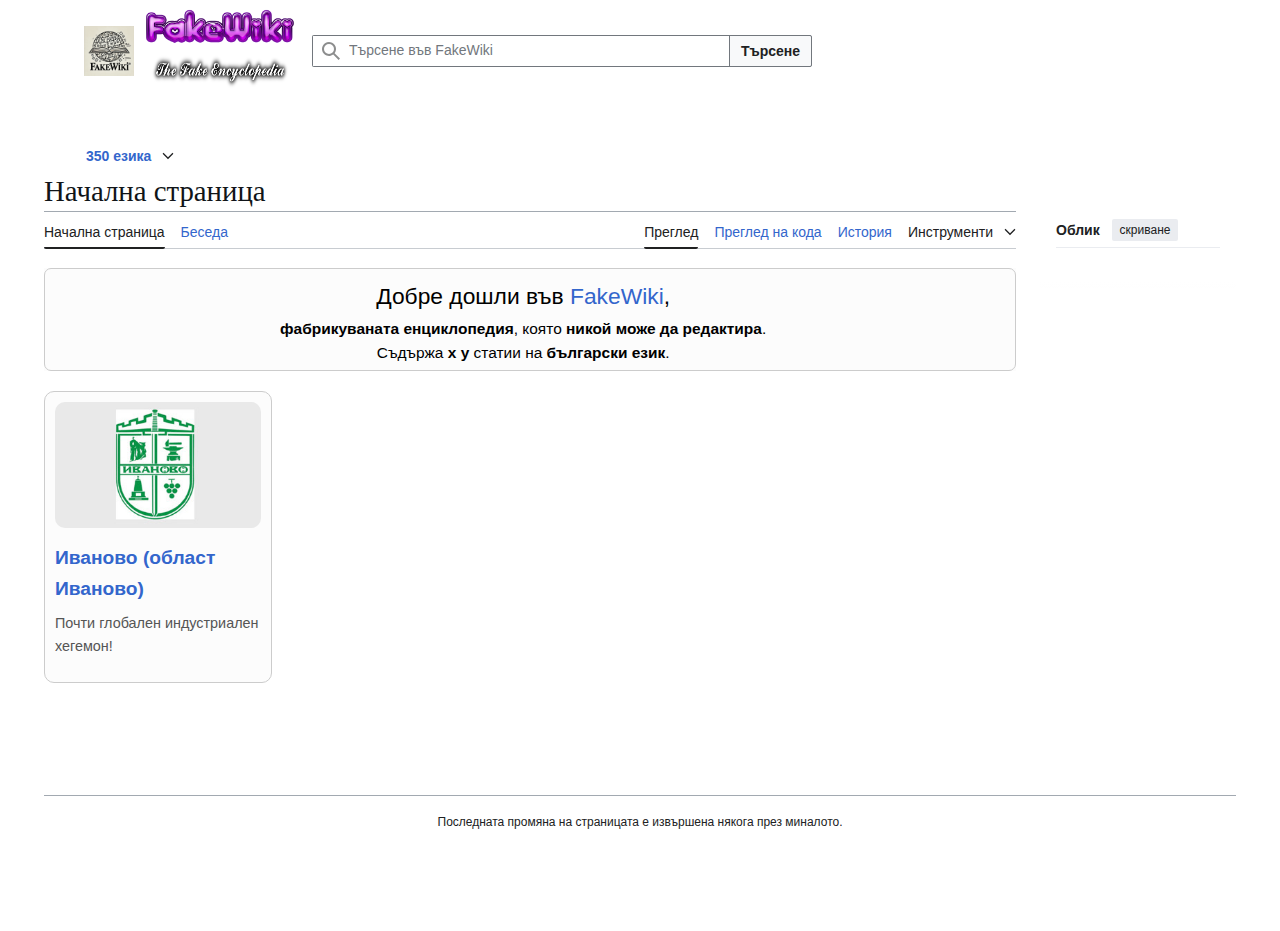
==== index.html @ d42d0061 "Add files via upload" ====
<!DOCTYPE html>
<html class="client-nojs vector-feature-language-in-header-enabled vector-feature-language-in-main-page-header-disabled vector-feature-page-tools-pinned-disabled vector-feature-toc-pinned-clientpref-1 vector-feature-main-menu-pinned-disabled vector-feature-limited-width-clientpref-1 vector-feature-limited-width-content-disabled vector-feature-custom-font-size-clientpref-1 vector-feature-appearance-pinned-clientpref-1 vector-feature-night-mode-enabled skin-theme-clientpref-day vector-sticky-header-enabled vector-toc-not-available" lang="bg" dir="ltr">
<head>
<meta charset="UTF-8">
<title>FakeWiki</title>
<script>(function(){var className="client-js vector-feature-language-in-header-enabled vector-feature-language-in-main-page-header-disabled vector-feature-page-tools-pinned-disabled vector-feature-toc-pinned-clientpref-1 vector-feature-main-menu-pinned-disabled vector-feature-limited-width-clientpref-1 vector-feature-limited-width-content-disabled vector-feature-custom-font-size-clientpref-1 vector-feature-appearance-pinned-clientpref-1 vector-feature-night-mode-enabled skin-theme-clientpref-day vector-sticky-header-enabled vector-toc-not-available";var cookie=document.cookie.match(/(?:^|; )bgwikimwclientpreferences=([^;]+)/);if(cookie){cookie[1].split('%2C').forEach(function(pref){className=className.replace(new RegExp('(^| )'+pref.replace(/-clientpref-\w+$|[^\w-]+/g,'')+'-clientpref-\\w+( |$)'),'$1'+pref+'$2');});}document.documentElement.className=className;}());RLCONF={"wgBreakFrames":false,"wgSeparatorTransformTable":[",\t."," \t,"],"wgDigitTransformTable":["",""],"wgDefaultDateFormat":
"dmy","wgMonthNames":["","януари","февруари","март","април","май","юни","юли","август","септември","октомври","ноември","декември"],"wgRequestId":"4f3757ec-bba0-418b-bba7-18a08cfcc315","wgCanonicalNamespace":"","wgCanonicalSpecialPageName":false,"wgNamespaceNumber":0,"wgPageName":"Начална_страница","wgTitle":"Начална страница","wgCurRevisionId":11662729,"wgRevisionId":11662729,"wgArticleId":652615,"wgIsArticle":true,"wgIsRedirect":false,"wgAction":"view","wgUserName":null,"wgUserGroups":["*"],"wgCategories":[],"wgPageViewLanguage":"bg","wgPageContentLanguage":"bg","wgPageContentModel":"wikitext","wgRelevantPageName":"Начална_страница","wgRelevantArticleId":652615,"wgIsProbablyEditable":false,"wgRelevantPageIsProbablyEditable":false,"wgRestrictionEdit":["sysop"],"wgRestrictionMove":["sysop"],"wgIsMainPage":true,"wgNoticeProject":"wikipedia","wgCiteReferencePreviewsActive":
true,"wgMediaViewerOnClick":true,"wgMediaViewerEnabledByDefault":true,"wgPopupsFlags":0,"wgVisualEditor":{"pageLanguageCode":"bg","pageLanguageDir":"ltr","pageVariantFallbacks":"bg"},"wgMFDisplayWikibaseDescriptions":{"search":true,"watchlist":true,"tagline":true,"nearby":true},"wgWMESchemaEditAttemptStepOversample":false,"wgWMEPageLength":7000,"wgEditSubmitButtonLabelPublish":true,"wgULSPosition":"interlanguage","wgULSisCompactLinksEnabled":false,"wgVector2022LanguageInHeader":true,"wgULSisLanguageSelectorEmpty":false,"wgWikibaseItemId":"Q5296","wgCheckUserClientHintsHeadersJsApi":["brands","architecture","bitness","fullVersionList","mobile","model","platform","platformVersion"],"GEHomepageSuggestedEditsEnableTopics":true,"wgGETopicsMatchModeEnabled":false,"wgGEStructuredTaskRejectionReasonTextInputEnabled":false,"wgGELevelingUpEnabledForUser":false};RLSTATE={"ext.gadget.WatchlistTopSectionWidgetFix":"ready","ext.gadget.LegacyStyles":"ready","ext.globalCssJs.user.styles":"ready",
"site.styles":"ready","user.styles":"ready","ext.globalCssJs.user":"ready","user":"ready","user.options":"loading","ext.categoryTree.styles":"ready","skins.vector.search.codex.styles":"ready","skins.vector.styles":"ready","skins.vector.icons":"ready","ext.wikimediamessages.styles":"ready","ext.visualEditor.desktopArticleTarget.noscript":"ready","ext.uls.interlanguage":"ready","wikibase.client.init":"ready","ext.wikimediaBadges":"ready"};RLPAGEMODULES=["ext.categoryTree","site","mediawiki.page.ready","skins.vector.js","ext.centralNotice.geoIP","ext.centralNotice.startUp","ext.gadget.QRpediaFix","ext.gadget.EditToolbar","ext.gadget.EditToolbar-menu-page_elements","ext.gadget.EditToolbar-menu-thematic_templates","ext.gadget.EditToolbar-menu-article_templates","ext.gadget.EditToolbar-menu-talk_templates","ext.gadget.EditToolbar-menu-other_templates","ext.gadget.OpenStreetMap","ext.gadget.Switcher","ext.gadget.ParsePhabLinks","ext.gadget.Mwbot","ext.gadget.UploadRedirectToCommons",
"ext.urlShortener.toolbar","ext.centralauth.centralautologin","mmv.bootstrap","ext.popups","ext.visualEditor.desktopArticleTarget.init","ext.visualEditor.targetLoader","ext.echo.centralauth","ext.eventLogging","ext.wikimediaEvents","ext.navigationTiming","ext.uls.interface","ext.cx.eventlogging.campaigns","wikibase.client.vector-2022","ext.checkUser.clientHints","ext.growthExperiments.SuggestedEditSession"];</script>
<script>(RLQ=window.RLQ||[]).push(function(){mw.loader.impl(function(){return["user.options@12s5i",function($,jQuery,require,module){mw.user.tokens.set({"patrolToken":"+\\","watchToken":"+\\","csrfToken":"+\\"});
}];});});</script>
<link rel="stylesheet" href="styles/style1.css">
<script async="" src="scripts/script ivanovo.js"></script>
<meta name="ResourceLoaderDynamicStyles" content="">
<link rel="stylesheet" href="styles/style2.css">
<link rel="stylesheet" href="styles/style3.css">
<meta name="generator" content="MediaWiki 1.44.0-wmf.16">
<meta name="referrer" content="origin">
<meta name="referrer" content="origin-when-cross-origin">
<meta name="robots" content="max-image-preview:standard">
<meta name="format-detection" content="telephone=no">
<meta property="og:image" content="https://upload.wikimedia.org/wikipedia/commons/b/be/Paris_Montage_2017.png">
<meta property="og:image:width" content="1200">
<meta property="og:image:height" content="1680">
<meta property="og:image" content="https://upload.wikimedia.org/wikipedia/commons/thumb/b/be/Paris_Montage_2017.png/800px-Paris_Montage_2017.png">
<meta property="og:image:width" content="800">
<meta property="og:image:height" content="1120">
<meta property="og:image" content="https://upload.wikimedia.org/wikipedia/commons/thumb/b/be/Paris_Montage_2017.png/640px-Paris_Montage_2017.png">
<meta property="og:image:width" content="640">
<meta property="og:image:height" content="896">
<meta name="viewport" content="width=1120">
<meta property="og:title" content="Уикипедия">
<meta property="og:type" content="website">
<link rel="preconnect" href="//upload.wikimedia.org">
<link rel="alternate" media="only screen and (max-width: 640px)" href="//bg.m.wikipedia.org/wiki/%D0%9D%D0%B0%D1%87%D0%B0%D0%BB%D0%BD%D0%B0_%D1%81%D1%82%D1%80%D0%B0%D0%BD%D0%B8%D1%86%D0%B0">
<link rel="alternate" type="application/atom+xml" title="Хранилка с избрани статии на Уикипедия" href="/w/api.php?action=featuredfeed&amp;feed=featured&amp;feedformat=atom">
<link rel="alternate" type="application/atom+xml" title="Хранилка с „На днешния ден...“ на Уикипедия" href="/w/api.php?action=featuredfeed&amp;feed=onthisday&amp;feedformat=atom">
<link rel="apple-touch-icon" href="/..static/apple-touch/wikipedia.png">
<link rel="icon" href="statics/tabicon.jpg">
<link rel="search" type="application/opensearchdescription+xml" href="/w/rest.php/v1/search" title="FakeWiki (bg)">
<link rel="EditURI" type="application/rsd+xml" href="//bg.wikipedia.org/w/api.php?action=rsd">
<link rel="canonical" href="https://bg.wikipedia.org/wiki/%D0%9D%D0%B0%D1%87%D0%B0%D0%BB%D0%BD%D0%B0_%D1%81%D1%82%D1%80%D0%B0%D0%BD%D0%B8%D1%86%D0%B0">
<link rel="license" href="https://creativecommons.org/licenses/by-sa/4.0/deed.bg">
<link rel="alternate" type="application/atom+xml" title="Емисия на Atom за Уикипедия" href="/w/index.php?title=%D0%A1%D0%BF%D0%B5%D1%86%D0%B8%D0%B0%D0%BB%D0%BD%D0%B8:%D0%9F%D0%BE%D1%81%D0%BB%D0%B5%D0%B4%D0%BD%D0%B8_%D0%BF%D1%80%D0%BE%D0%BC%D0%B5%D0%BD%D0%B8&amp;feed=atom">
<link rel="dns-prefetch" href="//meta.wikimedia.org" />
<link rel="dns-prefetch" href="login.wikimedia.org">
</head>
<body class="skin--responsive skin-vector skin-vector-search-vue mediawiki ltr sitedir-ltr mw-hide-empty-elt ns-0 ns-subject page-Начална_страница page-Main_Page rootpage-Начална_страница skin-vector-2022 action-view"><a class="mw-jump-link" href="#bodyContent">Направо към съдържанието</a>
	<div class="vector-header-container">
		<header class="vector-header mw-header">
				<div class="vector-header-start">
						<nav class="vector-main-menu-landmark" aria-label="Сайт">
								<div id="vector-main-menu-dropdown" class="vector-dropdown vector-main-menu-dropdown vector-button-flush-left vector-button-flush-right" title="Главно меню">
										<input type="checkbox" id="vector-main-menu-dropdown-checkbox" role="button" aria-haspopup="true" data-event-name="ui.dropdown-vector-main-menu-dropdown" class="vector-dropdown-checkbox " aria-label="Главно меню">
										<label id="vector-main-menu-dropdown-label" for="vector-main-menu-dropdown-checkbox" class="vector-dropdown-label cdx-button cdx-button--fake-button cdx-button--fake-button--enabled cdx-button--weight-quiet cdx-button--icon-only " aria-hidden="true">
												<span class="vector-icon mw-ui-icon-menu mw-ui-icon-wikimedia-menu"></span>
												<span class="vector-dropdown-label-text">Главно меню</span>
										</label>
										<div class="vector-dropdown-content">
												<div id="vector-main-menu-unpinned-container" class="vector-unpinned-container">
														<div id="vector-main-menu" class="vector-main-menu vector-pinnable-element">
																<div class="vector-pinnable-header vector-main-menu-pinnable-header vector-pinnable-header-unpinned" data-feature-name="main-menu-pinned" data-pinnable-element-id="vector-main-menu" data-pinned-container-id="vector-main-menu-pinned-container" data-unpinned-container-id="vector-main-menu-unpinned-container">
																		<div class="vector-pinnable-header-label">Главно меню</div>
																		<button class="vector-pinnable-header-toggle-button vector-pinnable-header-pin-button" data-event-name="pinnable-header.vector-main-menu.pin">преместване към страничната лента</button>
																		<button class="vector-pinnable-header-toggle-button vector-pinnable-header-unpin-button" data-event-name="pinnable-header.vector-main-menu.unpin">скриване</button>
																</div>
																<div id="p-navigation" class="vector-menu mw-portlet mw-portlet-navigation">
																		<div class="vector-menu-heading">Навигация
</div>
																		<div class="vector-menu-content">
																				<ul class="vector-menu-content-list">
																						<li id="n-mainpage" class="mw-list-item">
																								<a href="/wiki/%D0%9D%D0%B0%D1%87%D0%B0%D0%BB%D0%BD%D0%B0_%D1%81%D1%82%D1%80%D0%B0%D0%BD%D0%B8%D1%86%D0%B0" title="Началната страница [z]" accesskey="z">
																										<span>Начална страница</span>
																								</a>
																						</li>
																						<li id="n-randompage" class="mw-list-item">
																								<a href="/wiki/%D0%A1%D0%BF%D0%B5%D1%86%D0%B8%D0%B0%D0%BB%D0%BD%D0%B8:%D0%A1%D0%BB%D1%83%D1%87%D0%B0%D0%B9%D0%BD%D0%B0_%D1%81%D1%82%D1%80%D0%B0%D0%BD%D0%B8%D1%86%D0%B0" title="Зареждане на случайна страница [x]" accesskey="x">
																										<span>Случайна статия</span>
																								</a>
																						</li>
																						<li id="n-specialpages" class="mw-list-item">
																								<a href="/wiki/%D0%A1%D0%BF%D0%B5%D1%86%D0%B8%D0%B0%D0%BB%D0%BD%D0%B8:%D0%A1%D0%BF%D0%B5%D1%86%D0%B8%D0%B0%D0%BB%D0%BD%D0%B8_%D1%81%D1%82%D1%80%D0%B0%D0%BD%D0%B8%D1%86%D0%B8">
																										<span>Специални страници</span>
																								</a>
																						</li>
																				</ul>
																		</div>
																</div>
																<div id="p-Полезно" class="vector-menu mw-portlet mw-portlet-Полезно">
																		<div class="vector-menu-heading">Полезно
</div>
																		<div class="vector-menu-content">
																				<ul class="vector-menu-content-list">
																						<li id="n-recentchanges" class="mw-list-item">
																								<a href="/wiki/%D0%A1%D0%BF%D0%B5%D1%86%D0%B8%D0%B0%D0%BB%D0%BD%D0%B8:%D0%9F%D0%BE%D1%81%D0%BB%D0%B5%D0%B4%D0%BD%D0%B8_%D0%BF%D1%80%D0%BE%D0%BC%D0%B5%D0%BD%D0%B8" title="Списък на последните промени в уикито [r]" accesskey="r">
																										<span>Последни промени</span>
																								</a>
																						</li>
																						<li id="n-Общи-разговори" class="mw-list-item">
																								<a href="/wiki/%D0%A3%D0%B8%D0%BA%D0%B8%D0%BF%D0%B5%D0%B4%D0%B8%D1%8F:%D0%A0%D0%B0%D0%B7%D0%B3%D0%BE%D0%B2%D0%BE%D1%80%D0%B8">
																										<span>Общи разговори</span>
																								</a>
																						</li>
																						<li id="n-Обсъждани-статии" class="mw-list-item">
																								<a href="/wiki/%D0%A3%D0%B8%D0%BA%D0%B8%D0%BF%D0%B5%D0%B4%D0%B8%D1%8F:%D0%90%D0%BA%D1%82%D0%B8%D0%B2%D0%BD%D0%B8_%D0%B1%D0%B5%D1%81%D0%B5%D0%B4%D0%B8">
																										<span>Обсъждани статии</span>
																								</a>
																						</li>
																						<li id="n-Администратори" class="mw-list-item">
																								<a href="/wiki/%D0%A3%D0%B8%D0%BA%D0%B8%D0%BF%D0%B5%D0%B4%D0%B8%D1%8F:%D0%97%D0%B0%D1%8F%D0%B2%D0%BA%D0%B8_%D0%BA%D1%8A%D0%BC_%D0%B0%D0%B4%D0%BC%D0%B8%D0%BD%D0%B8%D1%81%D1%82%D1%80%D0%B0%D1%82%D0%BE%D1%80%D0%B8%D1%82%D0%B5">
																										<span>Администратори</span>
																								</a>
																						</li>
																						<li id="n-Изтривания" class="mw-list-item">
																								<a href="/wiki/%D0%A3%D0%B8%D0%BA%D0%B8%D0%BF%D0%B5%D0%B4%D0%B8%D1%8F:%D0%A1%D1%82%D1%80%D0%B0%D0%BD%D0%B8%D1%86%D0%B8_%D0%B7%D0%B0_%D0%B8%D0%B7%D1%82%D1%80%D0%B8%D0%B2%D0%B0%D0%BD%D0%B5">
																										<span>Изтривания</span>
																								</a>
																						</li>
																						<li id="n-За-контакти" class="mw-list-item">
																								<a href="/wiki/%D0%A3%D0%B8%D0%BA%D0%B8%D0%BF%D0%B5%D0%B4%D0%B8%D1%8F:%D0%97%D0%B0_%D0%BA%D0%BE%D0%BD%D1%82%D0%B0%D0%BA%D1%82%D0%B8">
																										<span>За контакти</span>
																								</a>
																						</li>
																				</ul>
																		</div>
																</div>
																<div id="p-Включете_се!" class="vector-menu mw-portlet mw-portlet-Включете_се">
																		<div class="vector-menu-heading">Включете се!
</div>
																		<div class="vector-menu-content">
																				<ul class="vector-menu-content-list">
																						<li id="n-Защо?" class="mw-list-item">
																								<a href="/wiki/%D0%A3%D0%B8%D0%BA%D0%B8%D0%BF%D0%B5%D0%B4%D0%B8%D1%8F:%D0%9A%D0%BE%D0%B9_%D1%81%D1%8A%D0%B7%D0%B4%D0%B0%D0%B2%D0%B0_%D0%A3%D0%B8%D0%BA%D0%B8%D0%BF%D0%B5%D0%B4%D0%B8%D1%8F">
																										<span>Защо?</span>
																								</a>
																						</li>
																						<li id="n-help" class="mw-list-item">
																								<a href="/wiki/%D0%A3%D0%B8%D0%BA%D0%B8%D0%BF%D0%B5%D0%B4%D0%B8%D1%8F:%D0%9F%D1%8A%D1%80%D0%B2%D0%B8_%D1%81%D1%82%D1%8A%D0%BF%D0%BA%D0%B8" title="Място, където може да се информирате">
																										<span>Помощ</span>
																								</a>
																						</li>
																						<li id="n-Картинки" class="mw-list-item">
																								<a href="/wiki/%D0%A3%D0%B8%D0%BA%D0%B8%D0%BF%D0%B5%D0%B4%D0%B8%D1%8F:10_%D0%BD%D0%B5%D1%89%D0%B0,_%D0%BA%D0%BE%D0%B8%D1%82%D0%BE_%D1%82%D1%80%D1%8F%D0%B1%D0%B2%D0%B0_%D0%B4%D0%B0_%D1%81%D0%B5_%D0%B7%D0%BD%D0%B0%D1%8F%D1%82_%D0%B7%D0%B0_%D0%BA%D0%B0%D1%80%D1%82%D0%B8%D0%BD%D0%BA%D0%B8%D1%82%D0%B5_%D0%B2_%D0%A3%D0%B8%D0%BA%D0%B8%D0%BF%D0%B5%D0%B4%D0%B8%D1%8F">
																										<span>Картинки</span>
																								</a>
																						</li>
																						<li id="n-Поведение" class="mw-list-item">
																								<a href="/wiki/%D0%A3%D0%B8%D0%BA%D0%B8%D0%BF%D0%B5%D0%B4%D0%B8%D1%8F:%D0%9F%D0%BE%D0%B2%D0%B5%D0%B4%D0%B5%D0%BD%D0%B8%D0%B5">
																										<span>Поведение</span>
																								</a>
																						</li>
																						<li id="n-Изпробване" class="mw-list-item">
																								<a href="/wiki/%D0%A3%D0%B8%D0%BA%D0%B8%D0%BF%D0%B5%D0%B4%D0%B8%D1%8F:%D0%9F%D1%8F%D1%81%D1%8A%D1%87%D0%BD%D0%B8%D0%BA">
																										<span>Изпробване</span>
																								</a>
																						</li>
																						<li id="n-Нова-статия" class="mw-list-item">
																								<a href="/wiki/%D0%A3%D0%B8%D0%BA%D0%B8%D0%BF%D0%B5%D0%B4%D0%B8%D1%8F:%D0%92%D1%8A%D0%BB%D1%88%D0%B5%D0%B1%D0%BD%D0%B8%D0%BA">
																										<span>Нова статия</span>
																								</a>
																						</li>
																				</ul>
																		</div>
																</div>
																<div id="p-Общувайте" class="vector-menu mw-portlet mw-portlet-Общувайте">
																		<div class="vector-menu-heading">Общувайте
</div>
																		<div class="vector-menu-content">
																				<ul class="vector-menu-content-list">
																						<li id="n-Блог-на-общността" class="mw-list-item">
																								<a href="https://blog.wikimedia.bg/" rel="nofollow">
																										<span>Блог на общността</span>
																								</a>
																						</li>
																						<li id="n-Фейсбук-страница" class="mw-list-item">
																								<a href="https://www.facebook.com/WikipediaBG" rel="nofollow">
																										<span>Фейсбук страница</span>
																								</a>
																						</li>
																						<li id="n-Фейсбук-група" class="mw-list-item">
																								<a href="https://www.facebook.com/groups/WikipediaBG" rel="nofollow">
																										<span>Фейсбук група</span>
																								</a>
																						</li>
																						<li id="n-🎮-Дискорд" class="mw-list-item">
																								<a href="/wiki/%D0%A3%D0%B8%D0%BA%D0%B8%D0%BF%D0%B5%D0%B4%D0%B8%D1%8F:%D0%94%D0%B8%D1%81%D0%BA%D0%BE%D1%80%D0%B4">
																										<span>🎮 Дискорд</span>
																								</a>
																						</li>
																						<li id="n-Телеграм" class="mw-list-item">
																								<a href="/wiki/%D0%A3%D0%B8%D0%BA%D0%B8%D0%BF%D0%B5%D0%B4%D0%B8%D1%8F:%D0%A2%D0%B5%D0%BB%D0%B5%D0%B3%D1%80%D0%B0%D0%BC">
																										<span>Телеграм</span>
																								</a>
																						</li>
																						<li id="n-IRC" class="mw-list-item">
																								<a href="/wiki/%D0%A3%D0%B8%D0%BA%D0%B8%D0%BF%D0%B5%D0%B4%D0%B8%D1%8F:IRC">
																										<span>IRC</span>
																								</a>
																						</li>
																						<li id="n-GitHub" class="mw-list-item">
																								<a href="https://github.com/wikimedia-bg" rel="nofollow">
																										<span>GitHub</span>
																								</a>
																						</li>
																				</ul>
																		</div>
																</div>
														</div>
												</div>
										</div>
								</div>
						</nav>
						<a href="index.html" class="mw-logo">
								<img class="mw-logo-icon" src="/statics/DALL·E 2025-02-13 22.09.13 - A logo for 'FakeWiki' inspired by the Wikipedia logo. The design features an open book or globe made of puzzle pieces, but with some missing or mispla.webp" alt="" aria-hidden="true" height="50" width="50">
								<span class="mw-logo-container skin-invert">
										<img class="mw-logo-wordmark" alt="Уикипедия" src="/statics/Cool Text - FakeWiki 476023631740394 (1).png" style="width: 9.5em; height: 2.3125em;">
										<img class="mw-logo-tagline" alt="Свободната енциклопедия" src="/statics/cooltext476023775385045.png" width="120" height="12" style="width: 9.0em; height: 2.75em;">
								</span>
						</a>
				</div>
				<div class="vector-header-end">
						<div id="p-search" role="search" class="vector-search-box-vue  vector-search-box-collapses vector-search-box-show-thumbnail vector-search-box-auto-expand-width vector-search-box">
								<a href="/wiki/%D0%A1%D0%BF%D0%B5%D1%86%D0%B8%D0%B0%D0%BB%D0%BD%D0%B8:%D0%A2%D1%8A%D1%80%D1%81%D0%B5%D0%BD%D0%B5" class="cdx-button cdx-button--fake-button cdx-button--fake-button--enabled cdx-button--weight-quiet cdx-button--icon-only search-toggle" title="Претърсване на Уикипедия [f]" accesskey="f">
										<span class="vector-icon mw-ui-icon-search mw-ui-icon-wikimedia-search"></span>
										<span>Търсене</span>
								</a>
								<div class="vector-typeahead-search-container">
										<div class="cdx-typeahead-search cdx-typeahead-search--show-thumbnail cdx-typeahead-search--auto-expand-width">
												<form action="/w/index.php" id="searchform" class="cdx-search-input cdx-search-input--has-end-button">
														<div id="simpleSearch" class="cdx-search-input__input-wrapper" data-search-loc="header-moved">
																<div class="cdx-text-input cdx-text-input--has-start-icon">
																		<input class="cdx-text-input__input" type="search" name="search" placeholder="Търсене във FakeWiki" aria-label="Търсене в Уикипедия" autocapitalize="sentences" title="Претърсване на Уикипедия [f]" accesskey="f" id="searchInput">
																		<span class="cdx-text-input__icon cdx-text-input__start-icon"></span>
																</div>
																<input type="hidden" name="title" value="Специални:Търсене">
														</div>
														<button class="cdx-button cdx-search-input__end-button">Търсене</button>
												</form>
										</div>
								</div>
						</div>
						<nav class="vector-user-links vector-user-links-wide" aria-label="Лични инструменти">
								<div class="vector-user-links-main">
										<div id="p-vector-user-menu-preferences" class="vector-menu mw-portlet emptyPortlet">
												<div class="vector-menu-content">
														<ul class="vector-menu-content-list"></ul>
												</div>
										</div>
										<div id="p-vector-user-menu-userpage" class="vector-menu mw-portlet emptyPortlet">
												<div class="vector-menu-content">
														<ul class="vector-menu-content-list"></ul>
												</div>
										</div>
										<nav class="vector-appearance-landmark" aria-label="Облик">
												<div id="vector-appearance-dropdown" class="vector-dropdown " title="Change the appearance of the page&#039;s font size, width, and color">
														<input type="checkbox" id="vector-appearance-dropdown-checkbox" role="button" aria-haspopup="true" data-event-name="ui.dropdown-vector-appearance-dropdown" class="vector-dropdown-checkbox " aria-label="Облик">
														<label id="vector-appearance-dropdown-label" for="vector-appearance-dropdown-checkbox" class="vector-dropdown-label cdx-button cdx-button--fake-button cdx-button--fake-button--enabled cdx-button--weight-quiet cdx-button--icon-only " aria-hidden="true">
																<span class="vector-icon mw-ui-icon-appearance mw-ui-icon-wikimedia-appearance"></span>
																<span class="vector-dropdown-label-text">Облик</span>
														</label>
														<div class="vector-dropdown-content">
																<div id="vector-appearance-unpinned-container" class="vector-unpinned-container"></div>
														</div>
												</div>
										</nav>
										<div id="p-vector-user-menu-notifications" class="vector-menu mw-portlet emptyPortlet">
												<div class="vector-menu-content">
														<ul class="vector-menu-content-list"></ul>
												</div>
										</div>
										
								</div>
								<div id="vector-user-links-dropdown" class="vector-dropdown vector-user-menu vector-button-flush-right vector-user-menu-logged-out" title="Допълнителни опции">
										<input type="checkbox" id="vector-user-links-dropdown-checkbox" role="button" aria-haspopup="true" data-event-name="ui.dropdown-vector-user-links-dropdown" class="vector-dropdown-checkbox " aria-label="Лични инструменти">
										<label id="vector-user-links-dropdown-label" for="vector-user-links-dropdown-checkbox" class="vector-dropdown-label cdx-button cdx-button--fake-button cdx-button--fake-button--enabled cdx-button--weight-quiet cdx-button--icon-only " aria-hidden="true">
												<span class="vector-icon mw-ui-icon-ellipsis mw-ui-icon-wikimedia-ellipsis"></span>
												<span class="vector-dropdown-label-text">Лични инструменти</span>
										</label>
										<div class="vector-dropdown-content">
												<div id="p-personal" class="vector-menu mw-portlet mw-portlet-personal user-links-collapsible-item" title="Потребителско меню">
														<div class="vector-menu-content">
																<ul class="vector-menu-content-list">
																		<li id="pt-sitesupport" class="user-links-collapsible-item mw-list-item">
																				<a href="https://donate.wikimedia.org/?wmf_source=donate&amp;wmf_medium=sidebar&amp;wmf_campaign=bg.wikipedia.org&amp;uselang=bg">
																						<span>Направете дарение</span>
																				</a>
																		</li>
																		<li id="pt-createaccount" class="user-links-collapsible-item mw-list-item">
																				<a href="/w/index.php?title=%D0%A1%D0%BF%D0%B5%D1%86%D0%B8%D0%B0%D0%BB%D0%BD%D0%B8:%D0%A1%D1%8A%D0%B7%D0%B4%D0%B0%D0%B2%D0%B0%D0%BD%D0%B5_%D0%BD%D0%B0_%D1%81%D0%BC%D0%B5%D1%82%D0%BA%D0%B0&amp;returnto=%D0%98%D0%B2%D0%B0%D0%BD%D0%BE%D0%B2%D0%BE+%28%D0%BE%D0%B1%D0%BB%D0%B0%D1%81%D1%82+%D0%A0%D1%83%D1%81%D0%B5%29&amp;returntoquery=oldid%3D12501599" title="Насърчаваме Ви да си създадете сметка и да влезете, въпреки че не е задължително.">
																						<span class="vector-icon mw-ui-icon-userAdd mw-ui-icon-wikimedia-userAdd"></span>
																						<span>Създаване на сметка</span>
																				</a>
																		</li>
																		<li id="pt-login" class="user-links-collapsible-item mw-list-item">
																				<a href="/w/index.php?title=%D0%A1%D0%BF%D0%B5%D1%86%D0%B8%D0%B0%D0%BB%D0%BD%D0%B8:%D0%A0%D0%B5%D0%B3%D0%B8%D1%81%D1%82%D1%80%D0%B8%D1%80%D0%B0%D0%BD%D0%B5_%D0%B8%D0%BB%D0%B8_%D0%B2%D0%BB%D0%B8%D0%B7%D0%B0%D0%BD%D0%B5&amp;returnto=%D0%98%D0%B2%D0%B0%D0%BD%D0%BE%D0%B2%D0%BE+%28%D0%BE%D0%B1%D0%BB%D0%B0%D1%81%D1%82+%D0%A0%D1%83%D1%81%D0%B5%29&amp;returntoquery=oldid%3D12501599" title="Препоръчваме Ви да влезете, въпреки, че не е задължително. [o]" accesskey="o">
																						<span class="vector-icon mw-ui-icon-logIn mw-ui-icon-wikimedia-logIn"></span>
																						<span>Влизане</span>
																				</a>
																		</li>
																</ul>
														</div>
												</div>
												<div id="p-user-menu-anon-editor" class="vector-menu mw-portlet mw-portlet-user-menu-anon-editor">
														<div class="vector-menu-heading">
																Страници за излезли от системата редактори 
																<a href="/wiki/%D0%9F%D0%BE%D0%BC%D0%BE%D1%89:%D0%92%D1%8A%D0%B2%D0%B5%D0%B4%D0%B5%D0%BD%D0%B8%D0%B5" aria-label="Научете повече за редактирането">
																		<span>научете повече</span>
																</a>
														</div>
														<div class="vector-menu-content">
																<ul class="vector-menu-content-list">
																		<li id="pt-anoncontribs" class="mw-list-item">
																				<a href="/wiki/%D0%A1%D0%BF%D0%B5%D1%86%D0%B8%D0%B0%D0%BB%D0%BD%D0%B8:%D0%9C%D0%BE%D0%B8%D1%82%D0%B5_%D0%BF%D1%80%D0%B8%D0%BD%D0%BE%D1%81%D0%B8" title="Списък на промените, направени от този IP адрес [y]" accesskey="y">
																						<span>Приноси</span>
																				</a>
																		</li>
																		<li id="pt-anontalk" class="mw-list-item">
																				<a href="/wiki/%D0%A1%D0%BF%D0%B5%D1%86%D0%B8%D0%B0%D0%BB%D0%BD%D0%B8:%D0%9C%D0%BE%D1%8F%D1%82%D0%B0_%D0%B1%D0%B5%D1%81%D0%B5%D0%B4%D0%B0" title="Дискусия относно редакциите от този адрес [n]" accesskey="n">
																						<span>Беседа</span>
																				</a>
																		</li>
																</ul>
														</div>
												</div>
										</div>
								</div>
						</nav>
				</div>
		</header>
</div>
<div class="mw-page-container">
	<div class="mw-page-container-inner">
		<div class="vector-sitenotice-container">
			<div id="siteNotice"><!-- CentralNotice --></div>
		</div>
		<div class="vector-column-start">
			<div class="vector-main-menu-container">
		<div id="mw-navigation">
			<nav id="mw-panel" class="vector-main-menu-landmark" aria-label="Сайт">
				<div id="vector-main-menu-pinned-container" class="vector-pinned-container">
				
				</div>
		</nav>
		</div>
	</div>
</div>
		<div class="mw-content-container">
			<main id="content" class="mw-body">
				<header class="mw-body-header vector-page-titlebar">
					<h1 id="firstHeading" class="firstHeading mw-first-heading"><span class="mw-page-title-main">Начална страница</span></h1>
						<div class="mw-indicators">
		</div>
</header>
				<div class="vector-page-toolbar">
					<div class="vector-page-toolbar-container">
						<div id="left-navigation">
							<nav aria-label="Именни пространства">
								
<div id="p-associated-pages" class="vector-menu vector-menu-tabs mw-portlet mw-portlet-associated-pages"  >
	<div class="vector-menu-content">
		
		<ul class="vector-menu-content-list">
			
			<li id="ca-nstab-main" class="selected vector-tab-noicon mw-list-item"><a href="/wiki/%D0%9D%D0%B0%D1%87%D0%B0%D0%BB%D0%BD%D0%B0_%D1%81%D1%82%D1%80%D0%B0%D0%BD%D0%B8%D1%86%D0%B0" title="Преглед на основната страница [c]" accesskey="c"><span>Начална страница</span></a></li><li id="ca-talk" class="vector-tab-noicon mw-list-item"><a href="/wiki/%D0%91%D0%B5%D1%81%D0%B5%D0%B4%D0%B0:%D0%9D%D0%B0%D1%87%D0%B0%D0%BB%D0%BD%D0%B0_%D1%81%D1%82%D1%80%D0%B0%D0%BD%D0%B8%D1%86%D0%B0" rel="discussion" title="Беседа за страницата [t]" accesskey="t"><span>Беседа</span></a></li>
		</ul>
		
	</div>
</div>

								
<div id="vector-variants-dropdown" class="vector-dropdown emptyPortlet"  >
	<input type="checkbox" id="vector-variants-dropdown-checkbox" role="button" aria-haspopup="true" data-event-name="ui.dropdown-vector-variants-dropdown" class="vector-dropdown-checkbox " aria-label="Промяна на езиковия вариант"   >
	<label id="vector-variants-dropdown-label" for="vector-variants-dropdown-checkbox" class="vector-dropdown-label cdx-button cdx-button--fake-button cdx-button--fake-button--enabled cdx-button--weight-quiet" aria-hidden="true"  ><span class="vector-dropdown-label-text">български</span>
	</label>
	<div class="vector-dropdown-content">


					
<div id="p-variants" class="vector-menu mw-portlet mw-portlet-variants emptyPortlet"  >
	<div class="vector-menu-content">
		
		<ul class="vector-menu-content-list">
			
			
		</ul>
		
	</div>
</div>

				
	</div>
</div>

							</nav>
						</div>
						<div id="right-navigation" class="vector-collapsible">
							<nav aria-label="Прегледи">
								
<div id="p-views" class="vector-menu vector-menu-tabs mw-portlet mw-portlet-views"  >
	<div class="vector-menu-content">
		
		<ul class="vector-menu-content-list">
			
			<li id="ca-view" class="selected vector-tab-noicon mw-list-item"><a href="/wiki/%D0%9D%D0%B0%D1%87%D0%B0%D0%BB%D0%BD%D0%B0_%D1%81%D1%82%D1%80%D0%B0%D0%BD%D0%B8%D1%86%D0%B0"><span>Преглед</span></a></li><li id="ca-viewsource" class="vector-tab-noicon mw-list-item"><a href="/w/index.php?title=%D0%9D%D0%B0%D1%87%D0%B0%D0%BB%D0%BD%D0%B0_%D1%81%D1%82%D1%80%D0%B0%D0%BD%D0%B8%D1%86%D0%B0&amp;action=edit" title="Страницата е защитена. Можете да разгледате изходният ѝ код. [e]" accesskey="e"><span>Преглед на кода</span></a></li><li id="ca-history" class="vector-tab-noicon mw-list-item"><a href="/w/index.php?title=%D0%9D%D0%B0%D1%87%D0%B0%D0%BB%D0%BD%D0%B0_%D1%81%D1%82%D1%80%D0%B0%D0%BD%D0%B8%D1%86%D0%B0&amp;action=history" title="Предишни версии на страницата [h]" accesskey="h"><span>История</span></a></li>
		</ul>
		
	</div>
</div>

							</nav>
				
							<nav class="vector-page-tools-landmark" aria-label="Page tools">
								
<div id="vector-page-tools-dropdown" class="vector-dropdown vector-page-tools-dropdown"  >
	<input type="checkbox" id="vector-page-tools-dropdown-checkbox" role="button" aria-haspopup="true" data-event-name="ui.dropdown-vector-page-tools-dropdown" class="vector-dropdown-checkbox "  aria-label="Инструменти"  >
	<label id="vector-page-tools-dropdown-label" for="vector-page-tools-dropdown-checkbox" class="vector-dropdown-label cdx-button cdx-button--fake-button cdx-button--fake-button--enabled cdx-button--weight-quiet" aria-hidden="true"  ><span class="vector-dropdown-label-text">Инструменти</span>
	</label>
	<div class="vector-dropdown-content">


									<div id="vector-page-tools-unpinned-container" class="vector-unpinned-container">
						
<div id="vector-page-tools" class="vector-page-tools vector-pinnable-element">
	<div
	class="vector-pinnable-header vector-page-tools-pinnable-header vector-pinnable-header-unpinned"
	data-feature-name="page-tools-pinned"
	data-pinnable-element-id="vector-page-tools"
	data-pinned-container-id="vector-page-tools-pinned-container"
	data-unpinned-container-id="vector-page-tools-unpinned-container"
>
	<div class="vector-pinnable-header-label">Инструменти</div>
	<button class="vector-pinnable-header-toggle-button vector-pinnable-header-pin-button" data-event-name="pinnable-header.vector-page-tools.pin">преместване към страничната лента</button>
	<button class="vector-pinnable-header-toggle-button vector-pinnable-header-unpin-button" data-event-name="pinnable-header.vector-page-tools.unpin">скриване</button>
</div>

	
<div id="p-cactions" class="vector-menu mw-portlet mw-portlet-cactions emptyPortlet vector-has-collapsible-items"  title="Допълнителни опции" >
	<div class="vector-menu-heading">
		Действия
	</div>
	<div class="vector-menu-content">
		
		<ul class="vector-menu-content-list">
			
			<li id="ca-more-view" class="selected vector-more-collapsible-item mw-list-item"><a href="/wiki/%D0%9D%D0%B0%D1%87%D0%B0%D0%BB%D0%BD%D0%B0_%D1%81%D1%82%D1%80%D0%B0%D0%BD%D0%B8%D1%86%D0%B0"><span>Преглед</span></a></li><li id="ca-more-viewsource" class="vector-more-collapsible-item mw-list-item"><a href="/w/index.php?title=%D0%9D%D0%B0%D1%87%D0%B0%D0%BB%D0%BD%D0%B0_%D1%81%D1%82%D1%80%D0%B0%D0%BD%D0%B8%D1%86%D0%B0&amp;action=edit"><span>Преглед на кода</span></a></li><li id="ca-more-history" class="vector-more-collapsible-item mw-list-item"><a href="/w/index.php?title=%D0%9D%D0%B0%D1%87%D0%B0%D0%BB%D0%BD%D0%B0_%D1%81%D1%82%D1%80%D0%B0%D0%BD%D0%B8%D1%86%D0%B0&amp;action=history"><span>История</span></a></li>
		</ul>
		
	</div>
</div>

<div id="p-tb" class="vector-menu mw-portlet mw-portlet-tb"  >
	<div class="vector-menu-heading">
		Основни
	</div>
	<div class="vector-menu-content">
		
		<ul class="vector-menu-content-list">
			
			<li id="t-whatlinkshere" class="mw-list-item"><a href="/wiki/%D0%A1%D0%BF%D0%B5%D1%86%D0%B8%D0%B0%D0%BB%D0%BD%D0%B8:%D0%9A%D0%B0%D0%BA%D0%B2%D0%BE_%D1%81%D0%BE%D1%87%D0%B8_%D0%BD%D0%B0%D1%81%D0%B0%D0%BC/%D0%9D%D0%B0%D1%87%D0%B0%D0%BB%D0%BD%D0%B0_%D1%81%D1%82%D1%80%D0%B0%D0%BD%D0%B8%D1%86%D0%B0" title="Списък на всички страници, сочещи насам [j]" accesskey="j"><span>Какво сочи насам</span></a></li><li id="t-recentchangeslinked" class="mw-list-item"><a href="/wiki/%D0%A1%D0%BF%D0%B5%D1%86%D0%B8%D0%B0%D0%BB%D0%BD%D0%B8:%D0%A1%D0%B2%D1%8A%D1%80%D0%B7%D0%B0%D0%BD%D0%B8_%D0%BF%D1%80%D0%BE%D0%BC%D0%B5%D0%BD%D0%B8/%D0%9D%D0%B0%D1%87%D0%B0%D0%BB%D0%BD%D0%B0_%D1%81%D1%82%D1%80%D0%B0%D0%BD%D0%B8%D1%86%D0%B0" rel="nofollow" title="Последните промени на страници, сочени от тази страница [k]" accesskey="k"><span>Свързани промени</span></a></li><li id="t-upload" class="mw-list-item"><a href="//bg.wikipedia.org/wiki/MediaWiki:Uploadtext" title="Качи файлове [u]" accesskey="u"><span>Качване на файл</span></a></li><li id="t-permalink" class="mw-list-item"><a href="/w/index.php?title=%D0%9D%D0%B0%D1%87%D0%B0%D0%BB%D0%BD%D0%B0_%D1%81%D1%82%D1%80%D0%B0%D0%BD%D0%B8%D1%86%D0%B0&amp;oldid=11662729" title="Постоянна препратка към тази версия на страницата"><span>Постоянна препратка</span></a></li><li id="t-info" class="mw-list-item"><a href="/w/index.php?title=%D0%9D%D0%B0%D1%87%D0%B0%D0%BB%D0%BD%D0%B0_%D1%81%D1%82%D1%80%D0%B0%D0%BD%D0%B8%D1%86%D0%B0&amp;action=info" title="Повече за тази страница"><span>Информация за страницата</span></a></li><li id="t-cite" class="mw-list-item"><a href="/w/index.php?title=%D0%A1%D0%BF%D0%B5%D1%86%D0%B8%D0%B0%D0%BB%D0%BD%D0%B8:%D0%A6%D0%B8%D1%82%D0%B8%D1%80%D0%B0%D0%BD%D0%B5&amp;page=%D0%9D%D0%B0%D1%87%D0%B0%D0%BB%D0%BD%D0%B0_%D1%81%D1%82%D1%80%D0%B0%D0%BD%D0%B8%D1%86%D0%B0&amp;id=11662729&amp;wpFormIdentifier=titleform" title="Информация за начините за цитиране на тази страница"><span>Цитиране на статията</span></a></li><li id="t-urlshortener" class="mw-list-item"><a href="/w/index.php?title=%D0%A1%D0%BF%D0%B5%D1%86%D0%B8%D0%B0%D0%BB%D0%BD%D0%B8:UrlShortener&amp;url=https%3A%2F%2Fbg.wikipedia.org%2Fwiki%2F%25D0%259D%25D0%25B0%25D1%2587%25D0%25B0%25D0%25BB%25D0%25BD%25D0%25B0_%25D1%2581%25D1%2582%25D1%2580%25D0%25B0%25D0%25BD%25D0%25B8%25D1%2586%25D0%25B0"><span>Кратък URL адрес</span></a></li><li id="t-urlshortener-qrcode" class="mw-list-item"><a href="/w/index.php?title=%D0%A1%D0%BF%D0%B5%D1%86%D0%B8%D0%B0%D0%BB%D0%BD%D0%B8:QrCode&amp;url=https%3A%2F%2Fbg.wikipedia.org%2Fwiki%2F%25D0%259D%25D0%25B0%25D1%2587%25D0%25B0%25D0%25BB%25D0%25BD%25D0%25B0_%25D1%2581%25D1%2582%25D1%2580%25D0%25B0%25D0%25BD%25D0%25B8%25D1%2586%25D0%25B0"><span>Изтегляне на QR код</span></a></li>
		</ul>
		
	</div>
</div>

<div id="p-coll-print_export" class="vector-menu mw-portlet mw-portlet-coll-print_export"  >
	<div class="vector-menu-heading">
		Отпечатване/изнасяне
	</div>
	<div class="vector-menu-content">
		
		<ul class="vector-menu-content-list">
			
			<li id="coll-create_a_book" class="mw-list-item"><a href="/w/index.php?title=%D0%A1%D0%BF%D0%B5%D1%86%D0%B8%D0%B0%D0%BB%D0%BD%D0%B8:Book&amp;bookcmd=book_creator&amp;referer=%D0%9D%D0%B0%D1%87%D0%B0%D0%BB%D0%BD%D0%B0+%D1%81%D1%82%D1%80%D0%B0%D0%BD%D0%B8%D1%86%D0%B0"><span>Създаване на книга</span></a></li><li id="coll-download-as-rl" class="mw-list-item"><a href="/w/index.php?title=%D0%A1%D0%BF%D0%B5%D1%86%D0%B8%D0%B0%D0%BB%D0%BD%D0%B8:DownloadAsPdf&amp;page=%D0%9D%D0%B0%D1%87%D0%B0%D0%BB%D0%BD%D0%B0_%D1%81%D1%82%D1%80%D0%B0%D0%BD%D0%B8%D1%86%D0%B0&amp;action=show-download-screen"><span>Изтегляне като PDF</span></a></li><li id="t-print" class="mw-list-item"><a href="/w/index.php?title=%D0%9D%D0%B0%D1%87%D0%B0%D0%BB%D0%BD%D0%B0_%D1%81%D1%82%D1%80%D0%B0%D0%BD%D0%B8%D1%86%D0%B0&amp;printable=yes" title="Версия за печат на страницата [p]" accesskey="p"><span>Версия за печат</span></a></li>
		</ul>
		
	</div>
</div>

<div id="p-wikibase-otherprojects" class="vector-menu mw-portlet mw-portlet-wikibase-otherprojects"  >
	<div class="vector-menu-heading">
		В други проекти
	</div>
	<div class="vector-menu-content">
		
		<ul class="vector-menu-content-list">
			
			<li class="wb-otherproject-link wb-otherproject-commons mw-list-item"><a href="https://commons.wikimedia.org/wiki/Main_Page" hreflang="en"><span>Общомедия</span></a></li><li class="wb-otherproject-link wb-otherproject-foundation mw-list-item"><a href="https://foundation.wikimedia.org/wiki/Home" hreflang="en"><span>Wikimedia Foundation</span></a></li><li class="wb-otherproject-link wb-otherproject-mediawiki mw-list-item"><a href="https://www.mediawiki.org/wiki/MediaWiki" hreflang="en"><span>МедияУики</span></a></li><li class="wb-otherproject-link wb-otherproject-meta mw-list-item"><a href="https://meta.wikimedia.org/wiki/Main_Page" hreflang="en"><span>Мета-уики</span></a></li><li class="wb-otherproject-link wb-otherproject-outreach mw-list-item"><a href="https://outreach.wikimedia.org/wiki/Main_Page" hreflang="en"><span>Wikimedia Outreach</span></a></li><li class="wb-otherproject-link wb-otherproject-sources mw-list-item"><a href="https://wikisource.org/wiki/Main_Page" hreflang="en"><span>Multilingual Wikisource</span></a></li><li class="wb-otherproject-link wb-otherproject-species mw-list-item"><a href="https://species.wikimedia.org/wiki/Main_Page" hreflang="en"><span>Уикивидове</span></a></li><li class="wb-otherproject-link wb-otherproject-wikibooks mw-list-item"><a href="https://bg.wikibooks.org/wiki/%D0%9D%D0%B0%D1%87%D0%B0%D0%BB%D0%BD%D0%B0_%D1%81%D1%82%D1%80%D0%B0%D0%BD%D0%B8%D1%86%D0%B0" hreflang="bg"><span>Уикикниги</span></a></li><li class="wb-otherproject-link wb-otherproject-wikidata mw-list-item"><a href="https://www.wikidata.org/wiki/Wikidata:Main_Page" hreflang="en"><span>Уикиданни</span></a></li><li class="wb-otherproject-link wb-otherproject-wikifunctions mw-list-item"><a href="https://www.wikifunctions.org/wiki/Wikifunctions:Main_Page" hreflang="en"><span>Wikifunctions</span></a></li><li class="wb-otherproject-link wb-otherproject-wikimania badge-Q70894304 mw-list-item" title=""><a href="https://wikimania.wikimedia.org/wiki/Wikimania" hreflang="en"><span>Уикимания</span></a></li><li class="wb-otherproject-link wb-otherproject-wikinews mw-list-item"><a href="https://bg.wikinews.org/wiki/%D0%9D%D0%B0%D1%87%D0%B0%D0%BB%D0%BD%D0%B0_%D1%81%D1%82%D1%80%D0%B0%D0%BD%D0%B8%D1%86%D0%B0" hreflang="bg"><span>Уикиновини</span></a></li><li class="wb-otherproject-link wb-otherproject-wikiquote mw-list-item"><a href="https://bg.wikiquote.org/wiki/%D0%9D%D0%B0%D1%87%D0%B0%D0%BB%D0%BD%D0%B0_%D1%81%D1%82%D1%80%D0%B0%D0%BD%D0%B8%D1%86%D0%B0" hreflang="bg"><span>Уикицитат</span></a></li><li class="wb-otherproject-link wb-otherproject-wikisource mw-list-item"><a href="https://bg.wikisource.org/wiki/%D0%9D%D0%B0%D1%87%D0%B0%D0%BB%D0%BD%D0%B0_%D1%81%D1%82%D1%80%D0%B0%D0%BD%D0%B8%D1%86%D0%B0" hreflang="bg"><span>Уикиизточник</span></a></li><li class="wb-otherproject-link wb-otherproject-wiktionary mw-list-item"><a href="https://bg.wiktionary.org/wiki/%D0%A3%D0%B8%D0%BA%D0%B8%D1%80%D0%B5%D1%87%D0%BD%D0%B8%D0%BA:%D0%9D%D0%B0%D1%87%D0%B0%D0%BB%D0%BD%D0%B0_%D1%81%D1%82%D1%80%D0%B0%D0%BD%D0%B8%D1%86%D0%B0" hreflang="bg"><span>Уикиречник</span></a></li><li id="t-wikibase" class="wb-otherproject-link wb-otherproject-wikibase-dataitem mw-list-item"><a href="https://www.wikidata.org/wiki/Special:EntityPage/Q5296" title="Препратка към свързания обект от хранилището за данни [g]" accesskey="g"><span>Обект в Уикиданни</span></a></li>
		</ul>
		
	</div>
</div>

</div>

									</div>
				
	</div>
</div>

							</nav>
						</div>
					</div>
				</div>
				<div class="vector-column-end">
					<div class="vector-sticky-pinned-container">
						<nav class="vector-page-tools-landmark" aria-label="Page tools">
							<div id="vector-page-tools-pinned-container" class="vector-pinned-container">
				
							</div>
		</nav>
						<nav class="vector-appearance-landmark" aria-label="Облик">
							<div id="vector-appearance-pinned-container" class="vector-pinned-container">
				<div id="vector-appearance" class="vector-appearance vector-pinnable-element">
	<div
	class="vector-pinnable-header vector-appearance-pinnable-header vector-pinnable-header-pinned"
	data-feature-name="appearance-pinned"
	data-pinnable-element-id="vector-appearance"
	data-pinned-container-id="vector-appearance-pinned-container"
	data-unpinned-container-id="vector-appearance-unpinned-container"
>
	<div class="vector-pinnable-header-label">Облик</div>
	<button class="vector-pinnable-header-toggle-button vector-pinnable-header-pin-button" data-event-name="pinnable-header.vector-appearance.pin">преместване към страничната лента</button>
	<button class="vector-pinnable-header-toggle-button vector-pinnable-header-unpin-button" data-event-name="pinnable-header.vector-appearance.unpin">скриване</button>
</div>


</div>

							</div>
		</nav>
					</div>
				</div>
				<div id="bodyContent" class="vector-body" aria-labelledby="firstHeading" data-mw-ve-target-container>
					<div class="vector-body-before-content">
					
						<div id="siteSub" class="noprint">от Уикипедия, свободната енциклопедия</div>
					</div>
					<div id="contentSub"><div id="mw-content-subtitle"></div></div>
					
					
					<div id="mw-content-text" class="mw-body-content"><div class="mw-content-ltr mw-parser-output" lang="bg" dir="ltr"><table style="text-align:center; border:0; margin-top:1.2em; margin-bottom:2ex; background-color:#fcfcfc; width:100%; clear:both;" cellpadding="0" cellspacing="0">
<tbody><tr>
<td colspan="2" class="navbox" style="border:1px solid #ccc; background-color:#fcfcfc; background-repeat:no-repeat; background-position:-40px -14px; -webkit-border-radius:7px; -moz-border-radius:7px; border-radius:7px;">
    <div class="nomobile">
        <table style="width:100%; margin-top:0.2em; background:transparent; border:0px solid #ccc;">
            <tbody>
                <tr>
                    <td style="text-align:center; white-space:nowrap; color:#000;">
                        <div style="font-size:162%; border:0; margin:0; padding:.1em; color:#000;">Добре дошли във&#160;<a title="FakeWiki" href="index.html">FakeWiki</a>,</div>
                        <div style="font-size:110%;"><b title="Контролирано съдържание">фабрикуваната</b> <b  title="Енциклопедия">енциклопедия</b>, която <b title="FakeWiki-последни стъпки">никой може да редактира</b>.<br />
                        Съдържа <b title="Специални:Статистика">x&#160;y</b> статии на <b  title="Български език">български език</b>.</div>
                    </td>
                    <td style="color:#000; text-align:center; background:transparent;">
                        <table style="border:none; background:none;">
                            <tbody>
                                <tr>
                                    <!-- Additional content here -->
                                </tr>
                            </tbody>
                        </table>
                    </td>
                </tr>
            </tbody>
        </table>
    </div>
</td>
</tr></tbody></table>



</div>
<p>
	<div class="article-grid">
    <div class="article-item">
        <img src="Иваново (област Русе) – Уикипедия_files/iwanowo-artic-thumbnail.jpg" alt="Article Image" class="article-image">
        <h3 class="article-title"><a href="pages/Ivanovo(ruse).html">Иваново (област Иваново)</a></h3>
        <p class="article-description">Почти глобален индустриален хегемон! </p>
    </div>
		

    <!-- Repeat the article-item div for more articles -->
	</div>
</p>
<!-- 
NewPP limit report
Parsed by mw‐web.eqiad.main‐648d64ddc4‐xsw22
Cached time: 20250213162634
Cache expiry: 3600
Reduced expiry: true
Complications: [no‐toc]
CPU time usage: 0.227 seconds
Real time usage: 0.363 seconds
Preprocessor visited node count: 698/1000000
Post‐expand include size: 51428/2097152 bytes
Template argument size: 20929/2097152 bytes
Highest expansion depth: 16/100
Expensive parser function count: 9/500
Unstrip recursion depth: 0/20
Unstrip post‐expand size: 9530/5000000 bytes
Lua time usage: 0.098/10.000 seconds
Lua memory usage: 4185139/52428800 bytes
Number of Wikibase entities loaded: 6/400
-->
<!--
Transclusion expansion time report (%,ms,calls,template)
100.00%  245.738      1 -total
 99.78%  245.188      8 Шаблон:Раздел_начална_страница
 67.14%  164.997      1 Шаблон:Текущи_съобщения/Информация
 65.77%  161.617      1 Шаблон:Текущи_съобщения/Информация/Шаблон
 54.40%  133.677     13 Шаблон:Wd
 44.93%  110.410      6 Шаблон:Q2
 32.94%   80.946      5 Шаблон:And
 29.06%   71.410      1 Уикипедия:Рожденици/Шаблони/02-13
 23.66%   58.151      1 Шаблон:Картинка_на_деня_в_Общомедия
 18.34%   45.071      1 Шаблон:Текущи_съобщения/Информация/Нови_статии
-->

<!-- Saved in parser cache with key bgwiki:pcache:652615:|#|:idhash:canonical and timestamp 20250213162634 and revision id 11662729. Rendering was triggered because: page-view
 -->
</div><!--esi <esi:include src="/esitest-fa8a495983347898/content" /> --><noscript><img src="https://login.wikimedia.org/wiki/Special:CentralAutoLogin/start?useformat=desktop&amp;type=1x1&amp;usesul3=0" alt="" width="1" height="1" style="border: none; position: absolute;"></noscript>
<div class="printfooter" data-nosnippet="">Взето от „<a dir="ltr" href="https://bg.wikipedia.org/w/index.php?title=Начална_страница&amp;oldid=11662729">https://bg.wikipedia.org/w/index.php?title=Начална_страница&amp;oldid=11662729</a>“.</div></div>
					<div id="catlinks" class="catlinks catlinks-allhidden" data-mw="interface"></div>
						
<div id="p-lang-btn" class="vector-dropdown mw-portlet mw-portlet-lang"  >
	<input type="checkbox" id="p-lang-btn-checkbox" role="button" aria-haspopup="true" data-event-name="ui.dropdown-p-lang-btn" class="vector-dropdown-checkbox mw-interlanguage-selector" aria-label="Към статията на друг език. Налична на 350 езика"   >
	<label id="p-lang-btn-label" for="p-lang-btn-checkbox" class="vector-dropdown-label cdx-button cdx-button--fake-button cdx-button--fake-button--enabled cdx-button--weight-quiet cdx-button--action-progressive mw-portlet-lang-heading-350" aria-hidden="true"  ><span class="vector-icon mw-ui-icon-language-progressive mw-ui-icon-wikimedia-language-progressive"></span>

<span class="vector-dropdown-label-text">350 езика</span>
	</label>
	<div class="vector-dropdown-content">

		<div class="vector-menu-content">
			
			<ul class="vector-menu-content-list">
				
		</div>

	</div>
</div>

				</div>
			</main>
			
		</div>
		<div class="mw-footer-container">
			
	<footer id="footer" class="mw-footer" >
	<ul id="footer-info">
	<li id="footer-info-lastmod"> Последната промяна на страницата е извършена някога през миналото.</li>
	</footer>

		</div>
	</div> 
</div> 
<div class="vector-header-container vector-sticky-header-container">
	<div id="vector-sticky-header" class="vector-sticky-header">
		<div class="vector-sticky-header-start">
			<div class="vector-sticky-header-icon-start vector-button-flush-left vector-button-flush-right" aria-hidden="true">
				<button class="cdx-button cdx-button--weight-quiet cdx-button--icon-only vector-sticky-header-search-toggle" tabindex="-1" data-event-name="ui.vector-sticky-search-form.icon"><span class="vector-icon mw-ui-icon-search mw-ui-icon-wikimedia-search"></span>

<span>Търсене</span>
			</button>
		</div>
			
		<div role="search" class="vector-search-box-vue  vector-search-box-show-thumbnail vector-search-box">
			<div class="vector-typeahead-search-container">
				<div class="cdx-typeahead-search cdx-typeahead-search--show-thumbnail">
					<form action="/w/index.php" id="vector-sticky-search-form" class="cdx-search-input cdx-search-input--has-end-button">
						<div  class="cdx-search-input__input-wrapper"  data-search-loc="header-moved">
							<div class="cdx-text-input cdx-text-input--has-start-icon">
								<input
									class="cdx-text-input__input"
									
									type="search" name="search" placeholder="Търсене в Уикипедия">
								<span class="cdx-text-input__icon cdx-text-input__start-icon"></span>
							</div>
							<input type="hidden" name="title" value="Специални:Търсене">
						</div>
						<button class="cdx-button cdx-search-input__end-button">Търсене</button>
					</form>
				</div>
			</div>
		</div>
		<div class="vector-sticky-header-context-bar">
				<div class="vector-sticky-header-context-bar-primary" aria-hidden="true" ><span class="mw-page-title-main">Начална страница</span></div>
			</div>
		</div>
		<div class="vector-sticky-header-end" aria-hidden="true">
			<div class="vector-sticky-header-icons">
				<a href="#" class="cdx-button cdx-button--fake-button cdx-button--fake-button--enabled cdx-button--weight-quiet cdx-button--icon-only" id="ca-talk-sticky-header" tabindex="-1" data-event-name="talk-sticky-header"><span class="vector-icon mw-ui-icon-speechBubbles mw-ui-icon-wikimedia-speechBubbles"></span>

<span></span>
			</a>
			<a href="#" class="cdx-button cdx-button--fake-button cdx-button--fake-button--enabled cdx-button--weight-quiet cdx-button--icon-only" id="ca-subject-sticky-header" tabindex="-1" data-event-name="subject-sticky-header"><span class="vector-icon mw-ui-icon-article mw-ui-icon-wikimedia-article"></span>

<span></span>
			</a>
			<a href="#" class="cdx-button cdx-button--fake-button cdx-button--fake-button--enabled cdx-button--weight-quiet cdx-button--icon-only" id="ca-history-sticky-header" tabindex="-1" data-event-name="history-sticky-header"><span class="vector-icon mw-ui-icon-wikimedia-history mw-ui-icon-wikimedia-wikimedia-history"></span>

<span></span>
			</a>
			<a href="#" class="cdx-button cdx-button--fake-button cdx-button--fake-button--enabled cdx-button--weight-quiet cdx-button--icon-only mw-watchlink" id="ca-watchstar-sticky-header" tabindex="-1" data-event-name="watch-sticky-header"><span class="vector-icon mw-ui-icon-wikimedia-star mw-ui-icon-wikimedia-wikimedia-star"></span>

<span></span>
			</a>
			<a href="#" class="cdx-button cdx-button--fake-button cdx-button--fake-button--enabled cdx-button--weight-quiet cdx-button--icon-only" id="ca-edit-sticky-header" tabindex="-1" data-event-name="wikitext-edit-sticky-header"><span class="vector-icon mw-ui-icon-wikimedia-wikiText mw-ui-icon-wikimedia-wikimedia-wikiText"></span>

<span></span>
			</a>
			<a href="#" class="cdx-button cdx-button--fake-button cdx-button--fake-button--enabled cdx-button--weight-quiet cdx-button--icon-only" id="ca-ve-edit-sticky-header" tabindex="-1" data-event-name="ve-edit-sticky-header"><span class="vector-icon mw-ui-icon-wikimedia-edit mw-ui-icon-wikimedia-wikimedia-edit"></span>

<span></span>
			</a>
			<a href="#" class="cdx-button cdx-button--fake-button cdx-button--fake-button--enabled cdx-button--weight-quiet cdx-button--icon-only" id="ca-viewsource-sticky-header" tabindex="-1" data-event-name="ve-edit-protected-sticky-header"><span class="vector-icon mw-ui-icon-wikimedia-editLock mw-ui-icon-wikimedia-wikimedia-editLock"></span>

<span></span>
			</a>
		</div>
			<div class="vector-sticky-header-buttons">
				<button class="cdx-button cdx-button--weight-quiet mw-interlanguage-selector" id="p-lang-btn-sticky-header" tabindex="-1" data-event-name="ui.dropdown-p-lang-btn-sticky-header"><span class="vector-icon mw-ui-icon-wikimedia-language mw-ui-icon-wikimedia-wikimedia-language"></span>

<span>350 езика</span>
			</button>
			<a href="#" class="cdx-button cdx-button--fake-button cdx-button--fake-button--enabled cdx-button--weight-quiet cdx-button--action-progressive" id="ca-addsection-sticky-header" tabindex="-1" data-event-name="addsection-sticky-header"><span class="vector-icon mw-ui-icon-speechBubbleAdd-progressive mw-ui-icon-wikimedia-speechBubbleAdd-progressive"></span>

<span>Добавяне на тема</span>
			</a>
		</div>
			<div class="vector-sticky-header-icon-end">
				<div class="vector-user-links">
				</div>
			</div>
		</div>
	</div>
</div>
<div class="vector-settings" id="p-dock-bottom">
	<ul></ul>
</div><script>(RLQ=window.RLQ||[]).push(function(){mw.config.set({"wgHostname":"mw-web.eqiad.main-648d64ddc4-xsw22","wgBackendResponseTime":538,"wgPageParseReport":{"limitreport":{"cputime":"0.227","walltime":"0.363","ppvisitednodes":{"value":698,"limit":1000000},"postexpandincludesize":{"value":51428,"limit":2097152},"templateargumentsize":{"value":20929,"limit":2097152},"expansiondepth":{"value":16,"limit":100},"expensivefunctioncount":{"value":9,"limit":500},"unstrip-depth":{"value":0,"limit":20},"unstrip-size":{"value":9530,"limit":5000000},"entityaccesscount":{"value":6,"limit":400},"timingprofile":["100.00%  245.738      1 -total"," 99.78%  245.188      8 Шаблон:Раздел_начална_страница"," 67.14%  164.997      1 Шаблон:Текущи_съобщения/Информация"," 65.77%  161.617      1 Шаблон:Текущи_съобщения/Информация/Шаблон"," 54.40%  133.677     13 Шаблон:Wd"," 44.93%  110.410      6 Шаблон:Q2"," 32.94%   80.946      5 Шаблон:And"," 29.06%   71.410      1 Уикипедия:Рожденици/Шаблони/02-13"," 23.66%   58.151      1 Шаблон:Картинка_на_деня_в_Общомедия"," 18.34%   45.071      1 Шаблон:Текущи_съобщения/Информация/Нови_статии"]},"scribunto":{"limitreport-timeusage":{"value":"0.098","limit":"10.000"},"limitreport-memusage":{"value":4185139,"limit":52428800}},"cachereport":{"origin":"mw-web.eqiad.main-648d64ddc4-xsw22","timestamp":"20250213162634","ttl":3600,"transientcontent":true}}});});</script>
<script type="application/ld+json">{"@context":"https:\/\/schema.org","@type":"Article","name":"\u041d\u0430\u0447\u0430\u043b\u043d\u0430 \u0441\u0442\u0440\u0430\u043d\u0438\u0446\u0430","url":"https:\/\/bg.wikipedia.org\/wiki\/%D0%9D%D0%B0%D1%87%D0%B0%D0%BB%D0%BD%D0%B0_%D1%81%D1%82%D1%80%D0%B0%D0%BD%D0%B8%D1%86%D0%B0","sameAs":"http:\/\/www.wikidata.org\/entity\/Q5296","mainEntity":"http:\/\/www.wikidata.org\/entity\/Q5296","author":{"@type":"Organization","name":"Contributors to Wikimedia projects"},"publisher":{"@type":"Organization","name":"\u0424\u043e\u043d\u0434\u0430\u0446\u0438\u044f \u0423\u0438\u043a\u0438\u043c\u0435\u0434\u0438\u044f","logo":{"@type":"ImageObject","url":"https:\/\/www.wikimedia.org\/static\/images\/wmf-hor-googpub.png"}},"datePublished":"2003-12-07T13:30:42Z","dateModified":"2023-01-25T16:26:33Z","image":"https:\/\/upload.wikimedia.org\/wikipedia\/commons\/b\/be\/Paris_Montage_2017.png","headline":"\u041d\u0430\u0447\u0430\u043b\u043d\u0430 \u0441\u0442\u0440\u0430\u043d\u0438\u0446\u0430 \u043d\u0430 \u0423\u0438\u043a\u0438\u043c\u0435\u0434\u0438\u044f"}</script>
</body>
</html>
---- styles/style1.css ----
.mw-cite-backlink,.cite-accessibility-label {
	-webkit-user-select: none;
	-moz-user-select: none;
	user-select: none
}

.mw-references-columns {
	-moz-column-width: 30em;
	column-width: 30em;
	margin-top: 0.3em
}

.mw-parser-output .mw-references-columns .references {
	margin-top: 0
}

.mw-references-columns li {
	page-break-inside: avoid;
	break-inside: avoid-column
}

ol.references {
	counter-reset: mw-ref-extends-parent mw-references list-item
}

ol.references > li {
	counter-increment: mw-ref-extends-parent mw-references;
	counter-reset: mw-ref-extends-child
}

ol.references .mw-extended-references {
	list-style: none;
	margin-left: 2em;
	padding: 0
}

.mw-extended-references > li::before {
	counter-increment: mw-ref-extends-child;
	content: counter(mw-ref-extends-parent,decimal) '.' counter(mw-ref-extends-child,decimal) '. '
}

sup.reference {
	unicode-bidi: -moz-isolate;
	unicode-bidi: -webkit-isolate;
	unicode-bidi: isolate;
	white-space: nowrap;
	font-weight: normal;
	font-style: normal
}

ol.references li:target,sup.reference:target {
	background-color: var(--background-color-progressive-subtle,#f1f4fd)
}

.mw-ext-cite-error {
	font-weight: bold;
	unicode-bidi: embed
}

.mw-ext-cite-error code {
	background-color: transparent;
	color: inherit;
	padding: 1px 2px
}

.mw-cite-dir-ltr .reference-text {
	direction: ltr;
	unicode-bidi: embed
}

.mw-cite-dir-rtl .reference-text {
	direction: rtl;
	unicode-bidi: embed
}

@media print {
	.mw-cite-backlink {
			display: none
	}
}

#p-lang .uls-settings-trigger {
	background: transparent url(/w/extensions/UniversalLanguageSelector/resources/images/cog-sprite.svg?39d1e) no-repeat center top;
	border: 0;
	min-height: 16px;
	min-width: 16px;
	float: right;
	cursor: pointer
}

#p-lang .uls-settings-trigger::-moz-focus-inner {
	border: 0
}

#p-lang .uls-settings-trigger:focus {
	outline: 1px solid #36c
}

.skin-vector #p-lang .uls-settings-trigger {
	margin-top: 8px
}

#p-lang .uls-settings-trigger:hover {
	background-position: center -16px
}

.client-nojs #ca-ve-edit,.ve-not-available #ca-ve-edit,.client-nojs .mw-editsection-divider,.ve-not-available .mw-editsection-divider,.client-nojs .mw-editsection-visualeditor,.ve-not-available .mw-editsection-visualeditor {
	display: none
}

.client-js .mw-editsection-bracket:first-of-type {
	margin-right: 0.25em;
	margin-inline:0 0.25em}

.client-js .mw-editsection-bracket:not(:first-of-type) {
	margin-left: 0.25em;
	margin-inline:0.25em 0}

.badge-goodarticle,.badge-goodlist,.badge-recommendedarticle {
	list-style-image: url(/w/extensions/WikimediaBadges/resources/images/badge-silver-star.png?70a8c)
}

.badge-featuredarticle,.badge-featuredportal,.badge-featuredlist {
	list-style-image: url(/w/extensions/WikimediaBadges/resources/images/badge-golden-star.png?ed948)
}

.badge-problematic {
	list-style-image: url(/w/extensions/WikimediaBadges/resources/images/badge-problematic.png?f3177)
}

.badge-proofread {
	list-style-image: url(/w/extensions/WikimediaBadges/resources/images/badge-proofread.png?e81f9)
}

.badge-validated {
	list-style-image: url(/w/extensions/WikimediaBadges/resources/images/badge-validated.png?6232c)
}

.badge-digitaldocument {
	list-style-image: url(/w/extensions/WikimediaBadges/resources/images/badge-digitaldocument.png?d1c50)
}

body.skin-minerva .mw-parser-output .ambox,body.skin-minerva .mw-parser-output table.ambox {
	display: block;
	margin: 0
}

.client-js body.skin-minerva .mw-parser-output .ambox {
	cursor: pointer;
	width: auto;
	background: var(--background-color-interactive-subtle,#f8f9fa) !important;
	color: var(--color-subtle,#54595d);
	margin-bottom: 1px
}

.client-js body.skin-minerva .mw-parser-output .ambox tbody {
	display: table;
	width: 100%
}

.client-js body.skin-minerva .mw-parser-output .ambox .mbox-text-div,.client-js body.skin-minerva .mw-parser-output .ambox .mbox-text-span {
	display: block;
	max-height: 3.3em;
	height: 3.3em;
	overflow: hidden
}

.client-js body.skin-minerva .mw-parser-output .ambox div {
	margin: 0 !important;
	padding: 0 !important
}

.client-js body.skin-minerva .mw-parser-output .ambox td,.client-js body.skin-minerva .mw-parser-output .ambox div.mbox-text {
	position: relative;
	padding: 8px 8px 8px 32px !important
}

.client-js body.skin-minerva .mw-parser-output .ambox td > div,.client-js body.skin-minerva .mw-parser-output .ambox div.mbox-text > div,.client-js body.skin-minerva .mw-parser-output .ambox td > span,.client-js body.skin-minerva .mw-parser-output .ambox div.mbox-text > span {
	font-size: 0.8125rem
}

.client-js body.skin-minerva .mw-parser-output .ambox b {
	font-weight: inherit
}

.client-js body.skin-minerva .mw-parser-output .ambox a {
	color: inherit !important;
	-webkit-tap-highlight-color: rgba(0,0,0,0) !important
}

.client-js body.skin-minerva .mw-parser-output .ambox a:hover,.client-js body.skin-minerva .mw-parser-output .ambox a:focus {
	text-decoration: none;
	outline: inherit
}

.client-js body.skin-minerva .mw-parser-output .ambox small,.client-js body.skin-minerva .mw-parser-output .ambox .hide-when-compact,.client-js body.skin-minerva .mw-parser-output .ambox .mw-collapsible-content,.client-js body.skin-minerva .mw-parser-output .ambox .mbox-empty-cell,.client-js body.skin-minerva .mw-parser-output .ambox hr,.client-js body.skin-minerva .mw-parser-output .ambox .verbose,.client-js body.skin-minerva .mw-parser-output .ambox table,.client-js body.skin-minerva .mw-parser-output .ambox .mbox-image {
	display: none
}

.client-js body.skin-minerva .mw-parser-output .ambox .minerva-ambox-icon {
	position: absolute;
	left: 8px;
	top: 11px
}

.client-js body.skin-minerva .mw-parser-output .ambox .ambox-learn-more {
	color: var(--color-progressive,#36c);
	position: absolute;
	right: 8px;
	bottom: 8px;
	z-index: 0;
	line-height: 1.65
}

.client-js body.skin-minerva .mw-parser-output .ambox .ambox-learn-more::before {
	content: '';
	position: absolute;
	z-index: -100;
	bottom: 0;
	right: 0;
	width: 100%;
	height: 100%;
	box-sizing: content-box;
	padding-left: 4em;
	background: linear-gradient(to right,transparent 0,var(--background-color-interactive-subtle,#f8f9fa) 3em)
}

@media screen and (min-width: 640px) {
	.client-js body.skin-minerva .mw-parser-output .ambox .mbox-text-div,.client-js body.skin-minerva .mw-parser-output .ambox .mbox-text-span {
			height:auto;
			margin-bottom: 24px !important
	}

	.client-js body.skin-minerva .mw-parser-output .ambox .ambox-learn-more {
			left: 32px;
			right: 0;
			background: none
	}

	.client-js body.skin-minerva .mw-parser-output .ambox .ambox-learn-more::before {
			top: -1.65em;
			width: 10px
	}
}

body.skin--responsive.skin-minerva .mw-parser-output .infobox {
	float: none !important;
	margin-left: 0 !important;
	margin-right: 0 !important;
	font-size: 90%;
	position: relative;
	border: 1px solid var(--border-color-muted,#dadde3);
	margin-bottom: 2em;
	color: var(--color-base,#202122);
	background-color: var(--background-color-interactive-subtle,#f8f9fa);
	display: flex;
	flex: 1 1 100%;
	flex-flow: column nowrap;
	width: 100% !important;
	max-width: 100% !important;
	text-align: start
}

body.skin--responsive.skin-minerva .mw-parser-output .infobox caption {
	padding: 10px 10px 0;
	text-align: center
}

body.skin--responsive.skin-minerva .mw-parser-output .infobox th,body.skin--responsive.skin-minerva .mw-parser-output .infobox td {
	vertical-align: top;
	border: 0;
	border-bottom: 1px solid var(--border-color-muted,#dadde3);
	padding: 7px 10px
}

body.skin--responsive.skin-minerva .mw-parser-output .infobox tbody > tr > td,body.skin--responsive.skin-minerva .mw-parser-output .infobox tbody > tr > th {
	flex: 1 0
}

body.skin--responsive.skin-minerva .mw-parser-output .infobox td:only-child,body.skin--responsive.skin-minerva .mw-parser-output .infobox th:only-child {
	width: 100%
}

body.skin--responsive.skin-minerva .mw-parser-output .infobox tr:last-child th,body.skin--responsive.skin-minerva .mw-parser-output .infobox tr:last-child td {
	border: 0
}

body.skin--responsive.skin-minerva .mw-parser-output .infobox > tbody,body.skin--responsive.skin-minerva .mw-parser-output .infobox > caption {
	display: flex;
	flex-flow: column nowrap
}

body.skin--responsive.skin-minerva .mw-parser-output .infobox > tbody > tr {
	min-width: 100%;
	display: flex;
	flex-flow: row nowrap
}

@media all and (min-width: 640px) {
	body.skin-minerva.skin--responsive .mw-parser-output .infobox {
			margin:0.5em 0 1em 35px !important;
			max-width: 320px !important;
			width: auto !important;
			float: right !important;
			clear: right !important
	}
}

body.skin--responsive.skin-minerva .mw-parser-output .hatnote,body.skin--responsive.skin-minerva .mw-parser-output .dablink,body.skin--responsive.skin-minerva .mw-parser-output .rellink {
	padding: 5px 7px;
	color: var(--color-subtle,#54595d);
	font-size: 0.8125rem;
	background-color: var(--background-color-interactive-subtle,#f8f9fa);
	margin-bottom: 1px;
	overflow: hidden
}

body.skin--responsive.skin-minerva .mw-parser-output .hatnote a,body.skin--responsive.skin-minerva .mw-parser-output .dablink a,body.skin--responsive.skin-minerva .mw-parser-output .rellink a {
	color: var(--color-progressive,#36c)
}

[bgcolor] {
	color: #333
}

@media screen {
	html.skin-theme-clientpref-night {
	}

	html.skin-theme-clientpref-night .hatnote:not(.notheme),html.skin-theme-clientpref-night .dablink:not(.notheme),html.skin-theme-clientpref-night .rellink:not(.notheme),html.skin-theme-clientpref-night .infobox:not(.notheme) {
			color: var(--color-base,#202122) !important;
			background-color: var(--background-color-interactive-subtle,#f8f9fa) !important
	}

	html.skin-theme-clientpref-night .infobox td:not(.notheme),html.skin-theme-clientpref-night .infobox th:not(.notheme),html.skin-theme-clientpref-night .infobox-above:not(.notheme),html.skin-theme-clientpref-night .infobox p:not(.notheme),html.skin-theme-clientpref-night .infobox > div:not(.notheme),html.skin-theme-clientpref-night .infobox caption:not(.notheme),html.skin-theme-clientpref-night .infobox--frwiki td:not(.notheme),html.skin-theme-clientpref-night .infobox--frwiki th:not(.notheme),html.skin-theme-clientpref-night .infobox--frwiki p:not(.notheme),html.skin-theme-clientpref-night .infobox--frwiki > div:not(.notheme),html.skin-theme-clientpref-night .infobox--frwiki caption:not(.notheme),html.skin-theme-clientpref-night .sinottico th:not(.notheme),html.skin-theme-clientpref-night .infobox-header:not(.notheme),html.skin-theme-clientpref-night .skin-nightmode-reset-color:not(.notheme),html.skin-theme-clientpref-night .navigation-box:not(.notheme),html.skin-theme-clientpref-night .metadata:not(.notheme),html.skin-theme-clientpref-night .quotebox:not(.notheme),html.skin-theme-clientpref-night .side-box:not(.notheme),html.skin-theme-clientpref-night .side-box div:not(.notheme),html.skin-theme-clientpref-night .navbox:not(.notheme),html.skin-theme-clientpref-night .navbox-subgroup:not(.notheme),html.skin-theme-clientpref-night .navbox-group:not(.notheme),html.skin-theme-clientpref-night .navbox-even:not(.notheme),html.skin-theme-clientpref-night .navbox-abovebelow:not(.notheme),html.skin-theme-clientpref-night .navbox-title:not(.notheme) {
			background: inherit !important;
			color: inherit !important;
			border-color: var(--border-color-subtle,#c8ccd1) !important
	}

	html.skin-theme-clientpref-night .mw-parser-output [style*='background'] {
			color: #202122
	}

	html.skin-theme-clientpref-night body.ns-0:not(.page-Main_Page) .mw-parser-output table:not(.infobox):not(.navbox-inner):not(.navbox) [bgcolor] a:not(.mw-selflink),html.skin-theme-clientpref-night body.ns-0:not(.page-Main_Page) .mw-parser-output table:not(.infobox):not(.navbox-inner):not(.navbox)[style*="background"]:not([style*="transparent"]):not([style*="inherit"]) a:not(.mw-selflink),html.skin-theme-clientpref-night body.ns-0:not(.page-Main_Page) .mw-parser-output table:not(.infobox):not(.navbox-inner):not(.navbox) th[style*="background"]:not([style*="transparent"]):not([style*="inherit"]) a:not(.mw-selflink),html.skin-theme-clientpref-night body.ns-0:not(.page-Main_Page) .mw-parser-output table:not(.infobox):not(.navbox-inner):not(.navbox) td[style*="background"]:not([style*="transparent"]):not([style*="inherit"]) a:not(.mw-selflink),html.skin-theme-clientpref-night body.ns-0:not(.page-Main_Page) .mw-parser-output table:not(.infobox):not(.navbox-inner):not(.navbox) tr[style*="background"]:not([style*="transparent"]):not([style*="inherit"]) td a:not(.mw-selflink) {
			color: var(--color-base-fixed,#202122);
			text-decoration: underline
	}

	html.skin-theme-clientpref-night body.ns-0:not(.page-Main_Page) .mw-parser-output table:not(.infobox):not(.navbox-inner):not(.navbox) [bgcolor] a.new,html.skin-theme-clientpref-night body.ns-0:not(.page-Main_Page) .mw-parser-output table:not(.infobox):not(.navbox-inner):not(.navbox)[style*="background"]:not([style*="transparent"]):not([style*="inherit"]) a.new,html.skin-theme-clientpref-night body.ns-0:not(.page-Main_Page) .mw-parser-output table:not(.infobox):not(.navbox-inner):not(.navbox) th[style*="background"]:not([style*="transparent"]):not([style*="inherit"]) a.new,html.skin-theme-clientpref-night body.ns-0:not(.page-Main_Page) .mw-parser-output table:not(.infobox):not(.navbox-inner):not(.navbox) td[style*="background"]:not([style*="transparent"]):not([style*="inherit"]) a.new,html.skin-theme-clientpref-night body.ns-0:not(.page-Main_Page) .mw-parser-output table:not(.infobox):not(.navbox-inner):not(.navbox) tr[style*="background"]:not([style*="transparent"]):not([style*="inherit"]) td a.new {
			text-decoration-style: wavy
	}
}

@media screen and (prefers-color-scheme: dark) {
	html.skin-theme-clientpref-os {
	}

	html.skin-theme-clientpref-os .infobox td:not(.notheme),html.skin-theme-clientpref-os .infobox th:not(.notheme),html.skin-theme-clientpref-os .infobox-above:not(.notheme),html.skin-theme-clientpref-os .infobox p:not(.notheme),html.skin-theme-clientpref-os .infobox > div:not(.notheme),html.skin-theme-clientpref-os .infobox caption:not(.notheme),html.skin-theme-clientpref-os .infobox--frwiki td:not(.notheme),html.skin-theme-clientpref-os .infobox--frwiki th:not(.notheme),html.skin-theme-clientpref-os .infobox--frwiki p:not(.notheme),html.skin-theme-clientpref-os .infobox--frwiki > div:not(.notheme),html.skin-theme-clientpref-os .infobox--frwiki caption:not(.notheme),html.skin-theme-clientpref-os .sinottico th:not(.notheme),html.skin-theme-clientpref-os .infobox-header:not(.notheme),html.skin-theme-clientpref-os .skin-nightmode-reset-color:not(.notheme),html.skin-theme-clientpref-os .navigation-box:not(.notheme),html.skin-theme-clientpref-os .metadata:not(.notheme),html.skin-theme-clientpref-os .quotebox:not(.notheme),html.skin-theme-clientpref-os .side-box:not(.notheme),html.skin-theme-clientpref-os .side-box div:not(.notheme),html.skin-theme-clientpref-os .navbox:not(.notheme),html.skin-theme-clientpref-os .navbox-subgroup:not(.notheme),html.skin-theme-clientpref-os .navbox-group:not(.notheme),html.skin-theme-clientpref-os .navbox-even:not(.notheme),html.skin-theme-clientpref-os .navbox-abovebelow:not(.notheme),html.skin-theme-clientpref-os .navbox-title:not(.notheme) {
			background: inherit !important;
			color: inherit !important;
			border-color: var(--border-color-subtle,#c8ccd1) !important
	}

	html.skin-theme-clientpref-os .hatnote:not(.notheme),html.skin-theme-clientpref-os .dablink:not(.notheme),html.skin-theme-clientpref-os .rellink:not(.notheme),html.skin-theme-clientpref-os .infobox:not(.notheme) {
			color: var(--color-base,#202122) !important;
			background-color: var(--background-color-interactive-subtle,#f8f9fa) !important
	}

	html.skin-theme-clientpref-os .mw-parser-output [style*='background'] {
			color: #202122
	}

	html.skin-theme-clientpref-os body.ns-0:not(.page-Main_Page) .mw-parser-output table:not(.infobox):not(.navbox-inner):not(.navbox) [bgcolor] a:not(.mw-selflink),html.skin-theme-clientpref-os body.ns-0:not(.page-Main_Page) .mw-parser-output table:not(.infobox):not(.navbox-inner):not(.navbox)[style*="background"]:not([style*="transparent"]):not([style*="inherit"]) a:not(.mw-selflink),html.skin-theme-clientpref-os body.ns-0:not(.page-Main_Page) .mw-parser-output table:not(.infobox):not(.navbox-inner):not(.navbox) th[style*="background"]:not([style*="transparent"]):not([style*="inherit"]) a:not(.mw-selflink),html.skin-theme-clientpref-os body.ns-0:not(.page-Main_Page) .mw-parser-output table:not(.infobox):not(.navbox-inner):not(.navbox) td[style*="background"]:not([style*="transparent"]):not([style*="inherit"]) a:not(.mw-selflink),html.skin-theme-clientpref-os body.ns-0:not(.page-Main_Page) .mw-parser-output table:not(.infobox):not(.navbox-inner):not(.navbox) tr[style*="background"]:not([style*="transparent"]):not([style*="inherit"]) td a:not(.mw-selflink) {
			color: var(--color-base-fixed,#202122);
			text-decoration: underline
	}

	html.skin-theme-clientpref-os body.ns-0:not(.page-Main_Page) .mw-parser-output table:not(.infobox):not(.navbox-inner):not(.navbox) [bgcolor] a.new,html.skin-theme-clientpref-os body.ns-0:not(.page-Main_Page) .mw-parser-output table:not(.infobox):not(.navbox-inner):not(.navbox)[style*="background"]:not([style*="transparent"]):not([style*="inherit"]) a.new,html.skin-theme-clientpref-os body.ns-0:not(.page-Main_Page) .mw-parser-output table:not(.infobox):not(.navbox-inner):not(.navbox) th[style*="background"]:not([style*="transparent"]):not([style*="inherit"]) a.new,html.skin-theme-clientpref-os body.ns-0:not(.page-Main_Page) .mw-parser-output table:not(.infobox):not(.navbox-inner):not(.navbox) td[style*="background"]:not([style*="transparent"]):not([style*="inherit"]) a.new,html.skin-theme-clientpref-os body.ns-0:not(.page-Main_Page) .mw-parser-output table:not(.infobox):not(.navbox-inner):not(.navbox) tr[style*="background"]:not([style*="transparent"]):not([style*="inherit"]) td a.new {
			text-decoration-style: wavy
	}
}

@media screen {
	.skin-theme-clientpref-night .page-Main_Page .mw-parser-output :not(.notheme):not(a) {
			background: inherit !important;
			color: inherit !important;
			border-color: var(--border-color-subtle,#c8ccd1) !important
	}
}

@media screen and (prefers-color-scheme: dark) {
	.skin-theme-clientpref-os .page-Main_Page .mw-parser-output :not(.notheme):not(a) {
			background:inherit !important;
			color: inherit !important;
			border-color: var(--border-color-subtle,#c8ccd1) !important
	}
}

@media screen {
	.skin-theme-clientpref-night .ns-100 .mw-parser-output :not(.notheme):not(a) {
			background: inherit !important;
			color: inherit !important;
			border-color: var(--border-color-subtle,#c8ccd1) !important
	}
}

@media screen and (prefers-color-scheme: dark) {
	.skin-theme-clientpref-os .ns-100 .mw-parser-output :not(.notheme):not(a) {
			background:inherit !important;
			color: inherit !important;
			border-color: var(--border-color-subtle,#c8ccd1) !important
	}
}

#mw-credits a {
	unicode-bidi: embed
}

#mw-clearyourcache {
	direction: ltr;
	unicode-bidi: embed
}

div.patrollink {
	font-size: 75%;
	text-align: right
}

#mw-revision-info,#mw-revision-info-current,#mw-revision-nav {
	direction: ltr
}

p.mw-protect-editreasons,p.mw-delete-editreasons {
	font-size: 90%;
	text-align: right
}

.action-info .mw-hiddenCategoriesExplanation,.action-info .mw-templatesUsedExplanation {
	display: none
}

.action-info .mw-page-info tr:target {
	background-color: rgba(0,127,255,0.133)
}

.mw-category .mw-category-group ul {
	margin-top: 0;
	margin-bottom: 0
}

.mw-category.mw-category-columns {
	-moz-column-count: 3;
	column-count: 3;
	-moz-column-width: 24em;
	column-width: 24em
}

.mw-category.mw-category-columns h3 {
	break-after: avoid-column
}

.mw-category.mw-category-columns .mw-category-group li {
	page-break-inside: avoid;
	break-inside: avoid-column
}

.mw-category.mw-category-columns .mw-category-group li a {
	overflow-wrap: break-word
}

.redirect-in-category {
	font-style: italic
}

.cdx-icon {
	color: var(--color-base,#202122);
	display: inline-flex;
	align-items: center;
	justify-content: center;
	vertical-align: text-bottom
}

.cdx-icon svg {
	fill: currentcolor;
	width: 100%;
	height: 100%
}

.cdx-icon--x-small {
	min-width: 12px;
	min-height: 12px;
	width: .75rem;
	height: .75rem
}

.cdx-icon--small {
	min-width: 16px;
	min-height: 16px;
	width: 1rem;
	height: 1rem
}

.cdx-icon--medium {
	min-width: 20px;
	min-height: 20px;
	width: 1.25rem;
	height: 1.25rem
}

.cdx-icon--flipped svg {
	transform: scaleX(-1)
}

.cdx-button {
	display: inline-flex;
	align-items: center;
	justify-content: center;
	gap: 4px;
	box-sizing: border-box;
	min-height: 32px;
	max-width: 28rem;
	margin: 0;
	border-width: 1px;
	border-style: solid;
	border-radius: 2px;
	padding-right: 11px;
	padding-left: 11px;
	font-family: inherit;
	font-size: inherit;
	font-weight: 700;
	overflow: hidden;
	text-overflow: ellipsis;
	white-space: nowrap;
	text-transform: none;
	transition-property: background-color,color,border-color,box-shadow;
	transition-duration: .1s
}

.cdx-button--size-large {
	min-height: 44px;
	padding-right: 15px;
	padding-left: 15px
}

.cdx-button--icon-only {
	min-width: 32px;
	padding-right: 5px;
	padding-left: 5px
}

.cdx-button--icon-only.cdx-button--size-large {
	min-width: 44px;
	padding-right: 11px;
	padding-left: 11px
}

.cdx-button::-moz-focus-inner {
	border: 0;
	padding: 0
}

.cdx-button .cdx-button__icon,.cdx-button .cdx-icon {
	vertical-align: middle
}

.cdx-button .cdx-icon {
	color: inherit
}

.cdx-button--fake-button,.cdx-button--fake-button:hover,.cdx-button--fake-button:focus {
	text-decoration: none
}

.cdx-button:enabled,.cdx-button.cdx-button--fake-button--enabled {
	background-color: var(--background-color-interactive-subtle,#f8f9fa);
	color: var(--color-base,#202122);
	border-color: var(--border-color-interactive,#72777d)
}

@supports ((-webkit-mask-image: none) or (mask-image:none)) {
	.cdx-button:enabled .cdx-button__icon,.cdx-button.cdx-button--fake-button--enabled .cdx-button__icon {
			background-color:var(--color-base,#202122)
	}
}

.cdx-button:enabled:hover,.cdx-button.cdx-button--fake-button--enabled:hover {
	background-color: var(--background-color-interactive-subtle--hover,#eaecf0);
	border-color: var(--border-color-interactive--hover,#27292d);
	cursor: pointer
}

.cdx-button:enabled:active,.cdx-button.cdx-button--fake-button--enabled:active,.cdx-button:enabled.cdx-button--is-active,.cdx-button.cdx-button--fake-button--enabled.cdx-button--is-active {
	background-color: var(--background-color-interactive-subtle--active,#dadde3);
	border-color: var(--border-color-interactive--active,#202122)
}

.cdx-button:enabled:focus,.cdx-button.cdx-button--fake-button--enabled:focus {
	outline: 1px solid transparent
}

.cdx-button:enabled:focus:not(:active):not(.cdx-button--is-active),.cdx-button.cdx-button--fake-button--enabled:focus:not(:active):not(.cdx-button--is-active) {
	border-color: var(--border-color-progressive--focus,#36c);
	box-shadow: inset 0 0 0 1px var(--box-shadow-color-progressive--focus,#36c)
}

.cdx-button:enabled.cdx-button--action-progressive,.cdx-button.cdx-button--fake-button--enabled.cdx-button--action-progressive {
	background-color: var(--background-color-progressive-subtle,#f1f4fd);
	color: var(--color-progressive,#36c);
	border-color: var(--border-color-progressive,#6485d1)
}

@supports ((-webkit-mask-image: none) or (mask-image:none)) {
	.cdx-button:enabled.cdx-button--action-progressive .cdx-button__icon,.cdx-button.cdx-button--fake-button--enabled.cdx-button--action-progressive .cdx-button__icon {
			background-color:var(--color-progressive,#36c)
	}
}

.cdx-button:enabled.cdx-button--action-progressive:hover,.cdx-button.cdx-button--fake-button--enabled.cdx-button--action-progressive:hover {
	background-color: var(--background-color-progressive-subtle--hover,#dce3f9);
	color: var(--color-progressive--hover,#3056a9);
	border-color: var(--border-color-progressive--hover,#3056a9)
}

@supports ((-webkit-mask-image: none) or (mask-image:none)) {
	.cdx-button:enabled.cdx-button--action-progressive:hover .cdx-button__icon,.cdx-button.cdx-button--fake-button--enabled.cdx-button--action-progressive:hover .cdx-button__icon {
			background-color:var(--color-progressive--hover,#3056a9)
	}
}

.cdx-button:enabled.cdx-button--action-progressive:active,.cdx-button.cdx-button--fake-button--enabled.cdx-button--action-progressive:active,.cdx-button:enabled.cdx-button--action-progressive.cdx-button--is-active,.cdx-button.cdx-button--fake-button--enabled.cdx-button--action-progressive.cdx-button--is-active {
	background-color: var(--background-color-progressive-subtle--active,#cbd6f6);
	color: var(--color-progressive--active,#233566);
	border-color: var(--border-color-progressive--active,#233566)
}

@supports ((-webkit-mask-image: none) or (mask-image:none)) {
	.cdx-button:enabled.cdx-button--action-progressive:active .cdx-button__icon,.cdx-button.cdx-button--fake-button--enabled.cdx-button--action-progressive:active .cdx-button__icon,.cdx-button:enabled.cdx-button--action-progressive.cdx-button--is-active .cdx-button__icon,.cdx-button.cdx-button--fake-button--enabled.cdx-button--action-progressive.cdx-button--is-active .cdx-button__icon {
			background-color:var(--color-progressive--active,#233566)
	}
}

.cdx-button:enabled.cdx-button--action-destructive,.cdx-button.cdx-button--fake-button--enabled.cdx-button--action-destructive {
	background-color: var(--background-color-destructive-subtle,#ffe9e5);
	color: var(--color-destructive,#bf3c2c);
	border-color: var(--border-color-destructive,#f54739)
}

@supports ((-webkit-mask-image: none) or (mask-image:none)) {
	.cdx-button:enabled.cdx-button--action-destructive .cdx-button__icon,.cdx-button.cdx-button--fake-button--enabled.cdx-button--action-destructive .cdx-button__icon {
			background-color:var(--color-destructive,#bf3c2c)
	}
}

.cdx-button:enabled.cdx-button--action-destructive:hover,.cdx-button.cdx-button--fake-button--enabled.cdx-button--action-destructive:hover {
	background-color: var(--background-color-destructive-subtle--hover,#ffdad3);
	color: var(--color-destructive--hover,#9f3526);
	border-color: var(--border-color-destructive--hover,#9f3526)
}

@supports ((-webkit-mask-image: none) or (mask-image:none)) {
	.cdx-button:enabled.cdx-button--action-destructive:hover .cdx-button__icon,.cdx-button.cdx-button--fake-button--enabled.cdx-button--action-destructive:hover .cdx-button__icon {
			background-color:var(--color-destructive--hover,#9f3526)
	}
}

.cdx-button:enabled.cdx-button--action-destructive:active,.cdx-button.cdx-button--fake-button--enabled.cdx-button--action-destructive:active,.cdx-button:enabled.cdx-button--action-destructive.cdx-button--is-active,.cdx-button.cdx-button--fake-button--enabled.cdx-button--action-destructive.cdx-button--is-active {
	background-color: var(--background-color-destructive-subtle--active,#ffc8bd);
	color: var(--color-destructive--active,#612419);
	border-color: var(--border-color-destructive--active,#612419)
}

@supports ((-webkit-mask-image: none) or (mask-image:none)) {
	.cdx-button:enabled.cdx-button--action-destructive:active .cdx-button__icon,.cdx-button.cdx-button--fake-button--enabled.cdx-button--action-destructive:active .cdx-button__icon,.cdx-button:enabled.cdx-button--action-destructive.cdx-button--is-active .cdx-button__icon,.cdx-button.cdx-button--fake-button--enabled.cdx-button--action-destructive.cdx-button--is-active .cdx-button__icon {
			background-color:var(--color-destructive--active,#612419)
	}
}

.cdx-button:enabled.cdx-button--action-destructive:focus:not(:active):not(.cdx-button--is-active),.cdx-button.cdx-button--fake-button--enabled.cdx-button--action-destructive:focus:not(:active):not(.cdx-button--is-active) {
	border-color: var(--border-color-destructive--focus,#36c);
	box-shadow: inset 0 0 0 1px var(--box-shadow-color-destructive--focus,#36c)
}

.cdx-button:enabled.cdx-button--weight-primary.cdx-button--action-progressive,.cdx-button.cdx-button--fake-button--enabled.cdx-button--weight-primary.cdx-button--action-progressive {
	background-color: var(--background-color-progressive,#36c);
	color: var(--color-inverted-fixed,#fff);
	border-color: var(--border-color-transparent,transparent)
}

.cdx-button:enabled.cdx-button--weight-primary.cdx-button--action-progressive:hover,.cdx-button.cdx-button--fake-button--enabled.cdx-button--weight-primary.cdx-button--action-progressive:hover {
	background-color: var(--background-color-progressive--hover,#3056a9)
}

.cdx-button:enabled.cdx-button--weight-primary.cdx-button--action-progressive:active,.cdx-button.cdx-button--fake-button--enabled.cdx-button--weight-primary.cdx-button--action-progressive:active,.cdx-button:enabled.cdx-button--weight-primary.cdx-button--action-progressive.cdx-button--is-active,.cdx-button.cdx-button--fake-button--enabled.cdx-button--weight-primary.cdx-button--action-progressive.cdx-button--is-active {
	background-color: var(--background-color-progressive--active,#233566)
}

.cdx-button:enabled.cdx-button--weight-primary.cdx-button--action-progressive:focus:not(:active):not(.cdx-button--is-active),.cdx-button.cdx-button--fake-button--enabled.cdx-button--weight-primary.cdx-button--action-progressive:focus:not(:active):not(.cdx-button--is-active) {
	border-color: var(--border-color-progressive--focus,#36c);
	box-shadow: inset 0 0 0 1px var(--box-shadow-color-progressive--focus,#36c),inset 0 0 0 2px var(--box-shadow-color-inverted,#fff)
}

@supports ((-webkit-mask-image: none) or (mask-image:none)) {
	.cdx-button:enabled.cdx-button--weight-primary.cdx-button--action-progressive .cdx-button__icon,.cdx-button.cdx-button--fake-button--enabled.cdx-button--weight-primary.cdx-button--action-progressive .cdx-button__icon {
			background-color:var(--color-inverted-fixed,#fff)
	}
}

.cdx-button:enabled.cdx-button--weight-primary.cdx-button--action-destructive,.cdx-button.cdx-button--fake-button--enabled.cdx-button--weight-primary.cdx-button--action-destructive {
	background-color: var(--background-color-destructive,#bf3c2c);
	color: var(--color-inverted-fixed,#fff);
	border-color: var(--border-color-transparent,transparent)
}

.cdx-button:enabled.cdx-button--weight-primary.cdx-button--action-destructive:hover,.cdx-button.cdx-button--fake-button--enabled.cdx-button--weight-primary.cdx-button--action-destructive:hover {
	background-color: var(--background-color-destructive--hover,#9f3526)
}

.cdx-button:enabled.cdx-button--weight-primary.cdx-button--action-destructive:active,.cdx-button.cdx-button--fake-button--enabled.cdx-button--weight-primary.cdx-button--action-destructive:active,.cdx-button:enabled.cdx-button--weight-primary.cdx-button--action-destructive.cdx-button--is-active,.cdx-button.cdx-button--fake-button--enabled.cdx-button--weight-primary.cdx-button--action-destructive.cdx-button--is-active {
	background-color: var(--background-color-destructive--active,#612419)
}

.cdx-button:enabled.cdx-button--weight-primary.cdx-button--action-destructive:focus:not(:active):not(.cdx-button--is-active),.cdx-button.cdx-button--fake-button--enabled.cdx-button--weight-primary.cdx-button--action-destructive:focus:not(:active):not(.cdx-button--is-active) {
	border-color: var(--border-color-destructive--focus,#36c);
	box-shadow: inset 0 0 0 1px var(--box-shadow-color-destructive--focus,#36c),inset 0 0 0 2px var(--box-shadow-color-inverted,#fff)
}

@supports ((-webkit-mask-image: none) or (mask-image:none)) {
	.cdx-button:enabled.cdx-button--weight-primary.cdx-button--action-destructive .cdx-button__icon,.cdx-button.cdx-button--fake-button--enabled.cdx-button--weight-primary.cdx-button--action-destructive .cdx-button__icon {
			background-color:var(--color-inverted-fixed,#fff)
	}
}

.cdx-button:enabled.cdx-button--weight-quiet,.cdx-button.cdx-button--fake-button--enabled.cdx-button--weight-quiet {
	background-color: var(--background-color-transparent,transparent);
	border-color: var(--border-color-transparent,transparent)
}

.cdx-button:enabled.cdx-button--weight-quiet:hover,.cdx-button.cdx-button--fake-button--enabled.cdx-button--weight-quiet:hover {
	background-color: var(--background-color-interactive-subtle--hover,#eaecf0);
	mix-blend-mode: var(--mix-blend-mode-blend,multiply)
}

.cdx-button:enabled.cdx-button--weight-quiet:active,.cdx-button.cdx-button--fake-button--enabled.cdx-button--weight-quiet:active,.cdx-button:enabled.cdx-button--weight-quiet.cdx-button--is-active,.cdx-button.cdx-button--fake-button--enabled.cdx-button--weight-quiet.cdx-button--is-active {
	background-color: var(--background-color-interactive-subtle--active,#dadde3)
}

.cdx-button:enabled.cdx-button--weight-quiet.cdx-button--action-progressive,.cdx-button.cdx-button--fake-button--enabled.cdx-button--weight-quiet.cdx-button--action-progressive {
	color: var(--color-progressive,#36c)
}

@supports ((-webkit-mask-image: none) or (mask-image:none)) {
	.cdx-button:enabled.cdx-button--weight-quiet.cdx-button--action-progressive .cdx-button__icon,.cdx-button.cdx-button--fake-button--enabled.cdx-button--weight-quiet.cdx-button--action-progressive .cdx-button__icon {
			background-color:var(--color-progressive,#36c)
	}
}

.cdx-button:enabled.cdx-button--weight-quiet.cdx-button--action-progressive:hover,.cdx-button.cdx-button--fake-button--enabled.cdx-button--weight-quiet.cdx-button--action-progressive:hover {
	background-color: var(--background-color-progressive-subtle--hover,#dce3f9);
	color: var(--color-progressive--hover,#3056a9);
	border-color: var(--border-color-transparent,transparent)
}

@supports ((-webkit-mask-image: none) or (mask-image:none)) {
	.cdx-button:enabled.cdx-button--weight-quiet.cdx-button--action-progressive:hover .cdx-button__icon,.cdx-button.cdx-button--fake-button--enabled.cdx-button--weight-quiet.cdx-button--action-progressive:hover .cdx-button__icon {
			background-color:var(--color-progressive--hover,#3056a9)
	}
}

.cdx-button:enabled.cdx-button--weight-quiet.cdx-button--action-progressive:active,.cdx-button.cdx-button--fake-button--enabled.cdx-button--weight-quiet.cdx-button--action-progressive:active,.cdx-button:enabled.cdx-button--weight-quiet.cdx-button--action-progressive.cdx-button--is-active,.cdx-button.cdx-button--fake-button--enabled.cdx-button--weight-quiet.cdx-button--action-progressive.cdx-button--is-active {
	background-color: var(--background-color-progressive-subtle--active,#cbd6f6);
	color: var(--color-progressive--active,#233566);
	border-color: var(--border-color-transparent,transparent)
}

@supports ((-webkit-mask-image: none) or (mask-image:none)) {
	.cdx-button:enabled.cdx-button--weight-quiet.cdx-button--action-progressive:active .cdx-button__icon,.cdx-button.cdx-button--fake-button--enabled.cdx-button--weight-quiet.cdx-button--action-progressive:active .cdx-button__icon,.cdx-button:enabled.cdx-button--weight-quiet.cdx-button--action-progressive.cdx-button--is-active .cdx-button__icon,.cdx-button.cdx-button--fake-button--enabled.cdx-button--weight-quiet.cdx-button--action-progressive.cdx-button--is-active .cdx-button__icon {
			background-color:var(--color-progressive--active,#233566)
	}
}

.cdx-button:enabled.cdx-button--weight-quiet.cdx-button--action-progressive:focus:not(:active):not(.cdx-button--is-active),.cdx-button.cdx-button--fake-button--enabled.cdx-button--weight-quiet.cdx-button--action-progressive:focus:not(:active):not(.cdx-button--is-active) {
	border-color: var(--border-color-progressive--focus,#36c);
	box-shadow: inset 0 0 0 1px var(--box-shadow-color-progressive--focus,#36c)
}

.cdx-button:enabled.cdx-button--weight-quiet.cdx-button--action-destructive,.cdx-button.cdx-button--fake-button--enabled.cdx-button--weight-quiet.cdx-button--action-destructive {
	color: var(--color-destructive,#bf3c2c)
}

@supports ((-webkit-mask-image: none) or (mask-image:none)) {
	.cdx-button:enabled.cdx-button--weight-quiet.cdx-button--action-destructive .cdx-button__icon,.cdx-button.cdx-button--fake-button--enabled.cdx-button--weight-quiet.cdx-button--action-destructive .cdx-button__icon {
			background-color:var(--color-destructive,#bf3c2c)
	}
}

.cdx-button:enabled.cdx-button--weight-quiet.cdx-button--action-destructive:hover,.cdx-button.cdx-button--fake-button--enabled.cdx-button--weight-quiet.cdx-button--action-destructive:hover {
	background-color: var(--background-color-destructive-subtle--hover,#ffdad3);
	color: var(--color-destructive--hover,#9f3526);
	border-color: var(--border-color-transparent,transparent)
}

@supports ((-webkit-mask-image: none) or (mask-image:none)) {
	.cdx-button:enabled.cdx-button--weight-quiet.cdx-button--action-destructive:hover .cdx-button__icon,.cdx-button.cdx-button--fake-button--enabled.cdx-button--weight-quiet.cdx-button--action-destructive:hover .cdx-button__icon {
			background-color:var(--color-destructive--hover,#9f3526)
	}
}

.cdx-button:enabled.cdx-button--weight-quiet.cdx-button--action-destructive:active,.cdx-button.cdx-button--fake-button--enabled.cdx-button--weight-quiet.cdx-button--action-destructive:active,.cdx-button:enabled.cdx-button--weight-quiet.cdx-button--action-destructive.cdx-button--is-active,.cdx-button.cdx-button--fake-button--enabled.cdx-button--weight-quiet.cdx-button--action-destructive.cdx-button--is-active {
	background-color: var(--background-color-destructive-subtle--active,#ffc8bd);
	color: var(--color-destructive--active,#612419);
	border-color: var(--border-color-transparent,transparent)
}

@supports ((-webkit-mask-image: none) or (mask-image:none)) {
	.cdx-button:enabled.cdx-button--weight-quiet.cdx-button--action-destructive:active .cdx-button__icon,.cdx-button.cdx-button--fake-button--enabled.cdx-button--weight-quiet.cdx-button--action-destructive:active .cdx-button__icon,.cdx-button:enabled.cdx-button--weight-quiet.cdx-button--action-destructive.cdx-button--is-active .cdx-button__icon,.cdx-button.cdx-button--fake-button--enabled.cdx-button--weight-quiet.cdx-button--action-destructive.cdx-button--is-active .cdx-button__icon {
			background-color:var(--color-destructive--active,#612419)
	}
}

.cdx-button:enabled.cdx-button--weight-quiet.cdx-button--action-destructive:focus:not(:active):not(.cdx-button--is-active),.cdx-button.cdx-button--fake-button--enabled.cdx-button--weight-quiet.cdx-button--action-destructive:focus:not(:active):not(.cdx-button--is-active) {
	border-color: var(--border-color-destructive--focus,#36c);
	box-shadow: inset 0 0 0 1px var(--box-shadow-color-destructive--focus,#36c)
}

.cdx-button:disabled,.cdx-button.cdx-button--fake-button--disabled {
	background-color: var(--background-color-disabled,#dadde3);
	color: var(--color-disabled-emphasized,#a2a9b1);
	border-color: var(--border-color-transparent,transparent)
}

@supports ((-webkit-mask-image: none) or (mask-image:none)) {
	.cdx-button:disabled .cdx-button__icon,.cdx-button.cdx-button--fake-button--disabled .cdx-button__icon {
			background-color:var(--color-inverted,#fff)
	}
}

.cdx-button:disabled.cdx-button--weight-quiet,.cdx-button.cdx-button--fake-button--disabled.cdx-button--weight-quiet {
	background-color: var(--background-color-transparent,transparent);
	color: var(--color-disabled,#a2a9b1)
}

@supports ((-webkit-mask-image: none) or (mask-image:none)) {
	.cdx-button:disabled.cdx-button--weight-quiet .cdx-button__icon,.cdx-button.cdx-button--fake-button--disabled.cdx-button--weight-quiet .cdx-button__icon {
			background-color:var(--color-disabled,#a2a9b1)
	}
}

.cdx-message {
	background-color: var(--background-color-notice-subtle,#eaecf0);
	color: var(--color-base,#202122);
	display: flex;
	align-items: flex-start;
	position: relative;
	border: 1px solid var(--border-color-notice,#72777d);
	border-radius: 2px;
	padding: 16px
}

@media screen and (min-width: 640px) {
	.cdx-message {
			padding-right:24px;
			padding-left: 24px
	}
}

.cdx-message .cdx-message__icon {
	min-width: 20px;
	min-height: 20px;
	width: 1.25rem;
	height: 1.25rem;
	display: inline-block;
	vertical-align: text-bottom
}

@supports not (((-webkit-mask-image: none) or (mask-image:none))) {
	.cdx-message .cdx-message__icon {
			background-position:center;
			background-repeat: no-repeat;
			background-size: max(1.25rem,20px)
	}
}

@supports ((-webkit-mask-image: none) or (mask-image:none)) {
	.cdx-message .cdx-message__icon {
			-webkit-mask-position:center;
			mask-position: center;
			-webkit-mask-repeat: no-repeat;
			mask-repeat: no-repeat;
			-webkit-mask-size: max(1.25rem,20px);
			mask-size: max(1.25rem,20px)
	}
}

@supports not (((-webkit-mask-image: none) or (mask-image:none))) {
	.cdx-message .cdx-message__icon {
			background-image:url('data:image/svg+xml;utf8,<svg xmlns="http://www.w3.org/2000/svg" width="20" height="20" viewBox="0 0 20 20" fill="%23000"><path d="M10 0C4.477 0 0 4.477 0 10s4.477 10 10 10 10-4.477 10-10S15.523 0 10 0M9 5h2v2H9zm0 4h2v6H9z"/></svg>');
			filter: invert(var(--filter-invert-icon,0));
			opacity: var(--opacity-icon-base,.87)
	}
}

@supports ((-webkit-mask-image: none) or (mask-image:none)) {
	.cdx-message .cdx-message__icon {
			-webkit-mask-image:url('data:image/svg+xml;utf8,<svg xmlns="http://www.w3.org/2000/svg" width="20" height="20" viewBox="0 0 20 20" fill="%23000"><path d="M10 0C4.477 0 0 4.477 0 10s4.477 10 10 10 10-4.477 10-10S15.523 0 10 0M9 5h2v2H9zm0 4h2v6H9z"/></svg>');
			mask-image: url('data:image/svg+xml;utf8,<svg xmlns="http://www.w3.org/2000/svg" width="20" height="20" viewBox="0 0 20 20" fill="%23000"><path d="M10 0C4.477 0 0 4.477 0 10s4.477 10 10 10 10-4.477 10-10S15.523 0 10 0M9 5h2v2H9zm0 4h2v6H9z"/></svg>');
			background-color: var(--color-icon-notice,#72777d)
	}
}

@supports not (((-webkit-mask-image: none) or (mask-image:none))) {
	.cdx-message .cdx-message__icon:lang(ar) {
			background-image:url('data:image/svg+xml;utf8,<svg xmlns="http://www.w3.org/2000/svg" width="20" height="20" viewBox="0 0 20 20" fill="%23000"><path d="M8 19a1 1 0 001 1h2a1 1 0 001-1v-1H8zm9-12a7 7 0 10-12 4.9S7 14 7 15v1a1 1 0 001 1h4a1 1 0 001-1v-1c0-1 2-3.1 2-3.1A7 7 0 0017 7"/></svg>');
			filter: invert(var(--filter-invert-icon,0));
			opacity: var(--opacity-icon-base,.87)
	}
}

@supports ((-webkit-mask-image: none) or (mask-image:none)) {
	.cdx-message .cdx-message__icon:lang(ar) {
			-webkit-mask-image:url('data:image/svg+xml;utf8,<svg xmlns="http://www.w3.org/2000/svg" width="20" height="20" viewBox="0 0 20 20" fill="%23000"><path d="M8 19a1 1 0 001 1h2a1 1 0 001-1v-1H8zm9-12a7 7 0 10-12 4.9S7 14 7 15v1a1 1 0 001 1h4a1 1 0 001-1v-1c0-1 2-3.1 2-3.1A7 7 0 0017 7"/></svg>');
			mask-image: url('data:image/svg+xml;utf8,<svg xmlns="http://www.w3.org/2000/svg" width="20" height="20" viewBox="0 0 20 20" fill="%23000"><path d="M8 19a1 1 0 001 1h2a1 1 0 001-1v-1H8zm9-12a7 7 0 10-12 4.9S7 14 7 15v1a1 1 0 001 1h4a1 1 0 001-1v-1c0-1 2-3.1 2-3.1A7 7 0 0017 7"/></svg>');
			background-color: var(--color-icon-notice,#72777d)
	}
}

.cdx-message .cdx-message__icon--vue {
	color: var(--color-icon-notice,#72777d)
}

.cdx-message--warning {
	background-color: var(--background-color-warning-subtle,#fdf2d5);
	border-color: var(--border-color-warning,#ab7f2a)
}

.cdx-message--warning .cdx-message__icon {
	min-width: 20px;
	min-height: 20px;
	width: 1.25rem;
	height: 1.25rem;
	display: inline-block;
	vertical-align: text-bottom
}

@supports not (((-webkit-mask-image: none) or (mask-image:none))) {
	.cdx-message--warning .cdx-message__icon {
			background-position:center;
			background-repeat: no-repeat;
			background-size: max(1.25rem,20px)
	}
}

@supports ((-webkit-mask-image: none) or (mask-image:none)) {
	.cdx-message--warning .cdx-message__icon {
			-webkit-mask-position:center;
			mask-position: center;
			-webkit-mask-repeat: no-repeat;
			mask-repeat: no-repeat;
			-webkit-mask-size: max(1.25rem,20px);
			mask-size: max(1.25rem,20px)
	}
}

@supports not (((-webkit-mask-image: none) or (mask-image:none))) {
	.cdx-message--warning .cdx-message__icon {
			background-image:url('data:image/svg+xml;utf8,<svg xmlns="http://www.w3.org/2000/svg" width="20" height="20" viewBox="0 0 20 20" fill="%23000"><path d="M11.53 2.3A1.85 1.85 0 0010 1.21 1.85 1.85 0 008.48 2.3L.36 16.36C-.48 17.81.21 19 1.88 19h16.24c1.67 0 2.36-1.19 1.52-2.64zM11 16H9v-2h2zm0-4H9V6h2z"/></svg>');
			filter: invert(var(--filter-invert-icon,0));
			opacity: var(--opacity-icon-base,.87)
	}
}

@supports ((-webkit-mask-image: none) or (mask-image:none)) {
	.cdx-message--warning .cdx-message__icon {
			-webkit-mask-image:url('data:image/svg+xml;utf8,<svg xmlns="http://www.w3.org/2000/svg" width="20" height="20" viewBox="0 0 20 20" fill="%23000"><path d="M11.53 2.3A1.85 1.85 0 0010 1.21 1.85 1.85 0 008.48 2.3L.36 16.36C-.48 17.81.21 19 1.88 19h16.24c1.67 0 2.36-1.19 1.52-2.64zM11 16H9v-2h2zm0-4H9V6h2z"/></svg>');
			mask-image: url('data:image/svg+xml;utf8,<svg xmlns="http://www.w3.org/2000/svg" width="20" height="20" viewBox="0 0 20 20" fill="%23000"><path d="M11.53 2.3A1.85 1.85 0 0010 1.21 1.85 1.85 0 008.48 2.3L.36 16.36C-.48 17.81.21 19 1.88 19h16.24c1.67 0 2.36-1.19 1.52-2.64zM11 16H9v-2h2zm0-4H9V6h2z"/></svg>');
			background-color: var(--color-icon-warning,#ab7f2a)
	}
}

.cdx-message--warning .cdx-message__icon--vue {
	color: var(--color-icon-warning,#ab7f2a)
}

.cdx-message--error {
	background-color: var(--background-color-error-subtle,#ffe9e5);
	border-color: var(--border-color-error,#f54739)
}

.cdx-message--error .cdx-message__icon {
	min-width: 20px;
	min-height: 20px;
	width: 1.25rem;
	height: 1.25rem;
	display: inline-block;
	vertical-align: text-bottom
}

@supports not (((-webkit-mask-image: none) or (mask-image:none))) {
	.cdx-message--error .cdx-message__icon {
			background-position:center;
			background-repeat: no-repeat;
			background-size: max(1.25rem,20px)
	}
}

@supports ((-webkit-mask-image: none) or (mask-image:none)) {
	.cdx-message--error .cdx-message__icon {
			-webkit-mask-position:center;
			mask-position: center;
			-webkit-mask-repeat: no-repeat;
			mask-repeat: no-repeat;
			-webkit-mask-size: max(1.25rem,20px);
			mask-size: max(1.25rem,20px)
	}
}

@supports not (((-webkit-mask-image: none) or (mask-image:none))) {
	.cdx-message--error .cdx-message__icon {
			background-image:url('data:image/svg+xml;utf8,<svg xmlns="http://www.w3.org/2000/svg" width="20" height="20" viewBox="0 0 20 20" fill="%23000"><path d="M13.728 1H6.272L1 6.272v7.456L6.272 19h7.456L19 13.728V6.272zM11 15H9v-2h2zm0-4H9V5h2z"/></svg>');
			filter: invert(var(--filter-invert-icon,0));
			opacity: var(--opacity-icon-base,.87)
	}
}

@supports ((-webkit-mask-image: none) or (mask-image:none)) {
	.cdx-message--error .cdx-message__icon {
			-webkit-mask-image:url('data:image/svg+xml;utf8,<svg xmlns="http://www.w3.org/2000/svg" width="20" height="20" viewBox="0 0 20 20" fill="%23000"><path d="M13.728 1H6.272L1 6.272v7.456L6.272 19h7.456L19 13.728V6.272zM11 15H9v-2h2zm0-4H9V5h2z"/></svg>');
			mask-image: url('data:image/svg+xml;utf8,<svg xmlns="http://www.w3.org/2000/svg" width="20" height="20" viewBox="0 0 20 20" fill="%23000"><path d="M13.728 1H6.272L1 6.272v7.456L6.272 19h7.456L19 13.728V6.272zM11 15H9v-2h2zm0-4H9V5h2z"/></svg>');
			background-color: var(--color-icon-error,#f54739)
	}
}

.cdx-message--error .cdx-message__icon--vue {
	color: var(--color-icon-error,#f54739)
}

.cdx-message--success {
	background-color: var(--background-color-success-subtle,#dff2eb);
	border-color: var(--border-color-success,#099979)
}

.cdx-message--success .cdx-message__icon {
	min-width: 20px;
	min-height: 20px;
	width: 1.25rem;
	height: 1.25rem;
	display: inline-block;
	vertical-align: text-bottom
}

@supports not (((-webkit-mask-image: none) or (mask-image:none))) {
	.cdx-message--success .cdx-message__icon {
			background-position:center;
			background-repeat: no-repeat;
			background-size: max(1.25rem,20px)
	}
}

@supports ((-webkit-mask-image: none) or (mask-image:none)) {
	.cdx-message--success .cdx-message__icon {
			-webkit-mask-position:center;
			mask-position: center;
			-webkit-mask-repeat: no-repeat;
			mask-repeat: no-repeat;
			-webkit-mask-size: max(1.25rem,20px);
			mask-size: max(1.25rem,20px)
	}
}

@supports not (((-webkit-mask-image: none) or (mask-image:none))) {
	.cdx-message--success .cdx-message__icon {
			background-image:url('data:image/svg+xml;utf8,<svg xmlns="http://www.w3.org/2000/svg" width="20" height="20" viewBox="0 0 20 20" fill="%23000"><path d="M10 20a10 10 0 010-20 10 10 0 110 20m-2-5 9-8.5L15.5 5 8 12 4.5 8.5 3 10z"/></svg>');
			filter: invert(var(--filter-invert-icon,0));
			opacity: var(--opacity-icon-base,.87)
	}
}

@supports ((-webkit-mask-image: none) or (mask-image:none)) {
	.cdx-message--success .cdx-message__icon {
			-webkit-mask-image:url('data:image/svg+xml;utf8,<svg xmlns="http://www.w3.org/2000/svg" width="20" height="20" viewBox="0 0 20 20" fill="%23000"><path d="M10 20a10 10 0 010-20 10 10 0 110 20m-2-5 9-8.5L15.5 5 8 12 4.5 8.5 3 10z"/></svg>');
			mask-image: url('data:image/svg+xml;utf8,<svg xmlns="http://www.w3.org/2000/svg" width="20" height="20" viewBox="0 0 20 20" fill="%23000"><path d="M10 20a10 10 0 010-20 10 10 0 110 20m-2-5 9-8.5L15.5 5 8 12 4.5 8.5 3 10z"/></svg>');
			background-color: var(--color-icon-success,#099979)
	}
}

.cdx-message--success .cdx-message__icon--vue {
	color: var(--color-icon-success,#099979)
}

.cdx-message--user-dismissable {
	padding-right: 48px
}

@media screen and (min-width: 640px) {
	.cdx-message--user-dismissable {
			padding-right:56px
	}
}

.cdx-message--inline {
	background-color: var(--background-color-transparent,transparent);
	border: 0;
	padding: 0;
	font-weight: 700
}

.cdx-message--inline.cdx-message--error {
	color: var(--color-error,#bf3c2c)
}

.cdx-message .cdx-message__icon,.cdx-message .cdx-message__icon--vue {
	height: 1.6em
}

.cdx-message__content {
	word-wrap: break-word;
	-webkit-hyphens: auto;
	-ms-hyphens: auto;
	hyphens: auto;
	align-self: center;
	flex-grow: 1;
	width: 0;
	margin-left: 8px
}

.cdx-message__content,.cdx-message__content>* {
	line-height: 1.6
}

.cdx-message__content>*:first-child {
	margin-top: 0;
	padding-top: 0
}

.cdx-message__content>*:last-child {
	margin-bottom: 0;
	padding-bottom: 0
}

.cdx-message__dismiss-button.cdx-button {
	position: absolute;
	top: 12px;
	right: 16px;
	padding: 5px;
	line-height: 0
}

@media screen and (min-width: 640px) {
	.cdx-message__dismiss-button.cdx-button {
			right:8px
	}
}

.cdx-message+.cdx-message {
	margin-top: 8px
}

.cdx-message-enter-active,.cdx-message-leave-active-system {
	transition-property: opacity;
	transition-duration: .25s;
	transition-timing-function: ease
}

.cdx-message-leave-active-user {
	transition-property: opacity;
	transition-duration: .25s;
	transition-timing-function: ease-out
}

.cdx-message-enter-from,.cdx-message-leave-to {
	opacity: 0
}

.unpatrolled {
	font-weight: bold;
	color: var(--color-destructive,#bf3c2c)
}

.newpage,.minoredit,.botedit {
	font-weight: bold
}

.mw-userlink {
	word-wrap: break-word;
	-webkit-hyphens: auto;
	hyphens: auto;
	unicode-bidi: embed
}

.mw-tempuserlink {
	background-color: var(--background-color-interactive,#eaecf0);
	padding: 2px 8px;
	border-radius: 2px
}

span.comment {
	font-style: italic;
	unicode-bidi: -moz-isolate;
	unicode-bidi: isolate;
	word-wrap: break-word;
	overflow-wrap: break-word;
	word-break: break-word
}

.autocomment,.autocomment a,.autocomment a:visited {
	color: var(--color-subtle,#54595d)
}

li span.deleted,span.history-deleted {
	text-decoration: line-through;
	color: var(--color-subtle,#54595d);
	font-style: italic
}

span.mw-history-suppressed {
	text-decoration-style: double;
	color: var(--color-base,#202122)
}

span.mw-revdelundel-link,strong.mw-revdelundel-link {
	font-size: 90%
}

.mw-usertoollinks-contribs-no-edits {
	color: var(--color-destructive,#bf3c2c)
}

.mw-usertoollinks-contribs-no-edits:visited {
	color: var(--color-destructive--visited,#9f5555)
}

.mw-logevent-actionlink a,.mw-logevent-tool a,.mw-diff-tool a,.mw-pager-tools a {
	color: var(--color-progressive,#36c);
	border-radius: 2px;
	text-decoration: none
}

.mw-logevent-actionlink a:visited,.mw-logevent-tool a:visited,.mw-diff-tool a:visited,.mw-pager-tools a:visited {
	color: var(--color-visited,#6a60b0)
}

.mw-logevent-actionlink a:visited:hover,.mw-logevent-tool a:visited:hover,.mw-diff-tool a:visited:hover,.mw-pager-tools a:visited:hover {
	color: var(--color-visited--hover,#534fa3)
}

.mw-logevent-actionlink a:visited:active,.mw-logevent-tool a:visited:active,.mw-diff-tool a:visited:active,.mw-pager-tools a:visited:active {
	color: var(--color-visited--active,#353262)
}

.mw-logevent-actionlink a:hover,.mw-logevent-tool a:hover,.mw-diff-tool a:hover,.mw-pager-tools a:hover {
	color: var(--color-progressive--hover,#3056a9);
	text-decoration: underline
}

.mw-logevent-actionlink a:active,.mw-logevent-tool a:active,.mw-diff-tool a:active,.mw-pager-tools a:active {
	color: var(--color-progressive--active,#233566);
	text-decoration: underline
}

.mw-logevent-actionlink a:focus-visible,.mw-logevent-tool a:focus-visible,.mw-diff-tool a:focus-visible,.mw-pager-tools a:focus-visible {
	outline: solid 2px var(--outline-color-progressive--focus,#36c)
}

@supports not selector(:focus-visible) {
	.mw-logevent-actionlink a:focus,.mw-logevent-tool a:focus,.mw-diff-tool a:focus,.mw-pager-tools a:focus {
			outline: solid 2px var(--outline-color-progressive--focus,#36c)
	}
}

.mw-logevent-actionlink a .cdx-icon:not(.cdx-thumbnail__placeholder__icon--vue):last-child,.mw-logevent-tool a .cdx-icon:not(.cdx-thumbnail__placeholder__icon--vue):last-child,.mw-diff-tool a .cdx-icon:not(.cdx-thumbnail__placeholder__icon--vue):last-child,.mw-pager-tools a .cdx-icon:not(.cdx-thumbnail__placeholder__icon--vue):last-child {
	min-width: 12px;
	min-height: 12px;
	width: 1rem;
	height: 1rem;
	padding-left: 4px;
	vertical-align: middle
}

.mw-changeslist-separator:empty::before {
	content: '. .'
}

.mw-changeslist-separator--semicolon::before {
	content: ';'
}

.mw-rollback-link::before {
	content: '['
}

.mw-rollback-link::after {
	content: ']'
}

.mw-diff-edit::before,.mw-diff-tool::before,.mw-diff-undo::before,.comment--without-parentheses::before,.mw-changeslist-links::before,.mw-diff-bytes::before,.mw-tag-markers::before,.mw-uctop::before {
	content: '('
}

.mw-diff-edit::after,.mw-diff-tool::after,.mw-diff-undo::after,.comment--without-parentheses::after,.mw-changeslist-links::after,.mw-diff-bytes::after,.mw-tag-markers::after,.mw-uctop::after {
	content: ')'
}

.mw-comment-none {
	display: block;
	position: absolute !important;
	clip: rect(1px,1px,1px,1px);
	width: 1px;
	height: 1px;
	margin: -1px;
	border: 0;
	padding: 0;
	overflow: hidden
}

.mw-changeslist-links {
	display: inline-block
}

.mw-changeslist-links > span:not(:first-child)::before {
	content: ' | '
}

.mw-changeslist-links .mw-rollback-link::before,.mw-changeslist-links .mw-rollback-link::after {
	content: ''
}

.mw-tag-marker::after {
	content: ','
}

.mw-tag-marker:last-child::after {
	content: ''
}

.vector-icon.mw-ui-icon-wikimedia-bell {
	-webkit-mask-image: url(https://bg.wikipedia.org/w/load.php?modules=skins.vector.icons&image=bell&format=original&lang=bg&skin=vector-2022&version=1tav9);
	mask-image: url(https://bg.wikipedia.org/w/load.php?modules=skins.vector.icons&image=bell&format=original&lang=bg&skin=vector-2022&version=1tav9)
}

.vector-icon.mw-ui-icon-wikimedia-bell-invert {
	-webkit-mask-image: url(https://bg.wikipedia.org/w/load.php?modules=skins.vector.icons&image=bell&variant=invert&format=original&lang=bg&skin=vector-2022&version=1tav9);
	mask-image: url(https://bg.wikipedia.org/w/load.php?modules=skins.vector.icons&image=bell&variant=invert&format=original&lang=bg&skin=vector-2022&version=1tav9)
}

.vector-icon.mw-ui-icon-wikimedia-bell-progressive {
	-webkit-mask-image: url(https://bg.wikipedia.org/w/load.php?modules=skins.vector.icons&image=bell&variant=progressive&format=original&lang=bg&skin=vector-2022&version=1tav9);
	mask-image: url(https://bg.wikipedia.org/w/load.php?modules=skins.vector.icons&image=bell&variant=progressive&format=original&lang=bg&skin=vector-2022&version=1tav9)
}

.vector-icon.mw-ui-icon-wikimedia-tray {
	-webkit-mask-image: url(https://bg.wikipedia.org/w/load.php?modules=skins.vector.icons&image=tray&format=original&lang=bg&skin=vector-2022&version=1tav9);
	mask-image: url(https://bg.wikipedia.org/w/load.php?modules=skins.vector.icons&image=tray&format=original&lang=bg&skin=vector-2022&version=1tav9)
}

.vector-icon.mw-ui-icon-wikimedia-tray-invert {
	-webkit-mask-image: url(https://bg.wikipedia.org/w/load.php?modules=skins.vector.icons&image=tray&variant=invert&format=original&lang=bg&skin=vector-2022&version=1tav9);
	mask-image: url(https://bg.wikipedia.org/w/load.php?modules=skins.vector.icons&image=tray&variant=invert&format=original&lang=bg&skin=vector-2022&version=1tav9)
}

.vector-icon.mw-ui-icon-wikimedia-tray-progressive {
	-webkit-mask-image: url(https://bg.wikipedia.org/w/load.php?modules=skins.vector.icons&image=tray&variant=progressive&format=original&lang=bg&skin=vector-2022&version=1tav9);
	mask-image: url(https://bg.wikipedia.org/w/load.php?modules=skins.vector.icons&image=tray&variant=progressive&format=original&lang=bg&skin=vector-2022&version=1tav9)
}

.vector-icon.mw-ui-icon-wikimedia-labFlask {
	-webkit-mask-image: url(https://bg.wikipedia.org/w/load.php?modules=skins.vector.icons&image=labFlask&format=original&lang=bg&skin=vector-2022&version=1tav9);
	mask-image: url(https://bg.wikipedia.org/w/load.php?modules=skins.vector.icons&image=labFlask&format=original&lang=bg&skin=vector-2022&version=1tav9)
}

.vector-icon.mw-ui-icon-wikimedia-labFlask-invert {
	-webkit-mask-image: url(https://bg.wikipedia.org/w/load.php?modules=skins.vector.icons&image=labFlask&variant=invert&format=original&lang=bg&skin=vector-2022&version=1tav9);
	mask-image: url(https://bg.wikipedia.org/w/load.php?modules=skins.vector.icons&image=labFlask&variant=invert&format=original&lang=bg&skin=vector-2022&version=1tav9)
}

.vector-icon.mw-ui-icon-wikimedia-labFlask-progressive {
	-webkit-mask-image: url(https://bg.wikipedia.org/w/load.php?modules=skins.vector.icons&image=labFlask&variant=progressive&format=original&lang=bg&skin=vector-2022&version=1tav9);
	mask-image: url(https://bg.wikipedia.org/w/load.php?modules=skins.vector.icons&image=labFlask&variant=progressive&format=original&lang=bg&skin=vector-2022&version=1tav9)
}

.vector-icon.mw-ui-icon-wikimedia-language {
	-webkit-mask-image: url(https://bg.wikipedia.org/w/load.php?modules=skins.vector.icons&image=language&format=original&lang=bg&skin=vector-2022&version=1tav9);
	mask-image: url(https://bg.wikipedia.org/w/load.php?modules=skins.vector.icons&image=language&format=original&lang=bg&skin=vector-2022&version=1tav9)
}

.vector-icon.mw-ui-icon-wikimedia-language-invert {
	-webkit-mask-image: url(https://bg.wikipedia.org/w/load.php?modules=skins.vector.icons&image=language&variant=invert&format=original&lang=bg&skin=vector-2022&version=1tav9);
	mask-image: url(https://bg.wikipedia.org/w/load.php?modules=skins.vector.icons&image=language&variant=invert&format=original&lang=bg&skin=vector-2022&version=1tav9)
}

.vector-icon.mw-ui-icon-wikimedia-language-progressive {
	-webkit-mask-image: url(https://bg.wikipedia.org/w/load.php?modules=skins.vector.icons&image=language&variant=progressive&format=original&lang=bg&skin=vector-2022&version=1tav9);
	mask-image: url(https://bg.wikipedia.org/w/load.php?modules=skins.vector.icons&image=language&variant=progressive&format=original&lang=bg&skin=vector-2022&version=1tav9)
}

.vector-icon.mw-ui-icon-wikimedia-sandbox {
	-webkit-mask-image: url(https://bg.wikipedia.org/w/load.php?modules=skins.vector.icons&image=sandbox&format=original&lang=bg&skin=vector-2022&version=1tav9);
	mask-image: url(https://bg.wikipedia.org/w/load.php?modules=skins.vector.icons&image=sandbox&format=original&lang=bg&skin=vector-2022&version=1tav9)
}

.vector-icon.mw-ui-icon-wikimedia-sandbox-invert {
	-webkit-mask-image: url(https://bg.wikipedia.org/w/load.php?modules=skins.vector.icons&image=sandbox&variant=invert&format=original&lang=bg&skin=vector-2022&version=1tav9);
	mask-image: url(https://bg.wikipedia.org/w/load.php?modules=skins.vector.icons&image=sandbox&variant=invert&format=original&lang=bg&skin=vector-2022&version=1tav9)
}

.vector-icon.mw-ui-icon-wikimedia-sandbox-progressive {
	-webkit-mask-image: url(https://bg.wikipedia.org/w/load.php?modules=skins.vector.icons&image=sandbox&variant=progressive&format=original&lang=bg&skin=vector-2022&version=1tav9);
	mask-image: url(https://bg.wikipedia.org/w/load.php?modules=skins.vector.icons&image=sandbox&variant=progressive&format=original&lang=bg&skin=vector-2022&version=1tav9)
}

.vector-icon.mw-ui-icon-wikimedia-listBullet {
	-webkit-mask-image: url(https://bg.wikipedia.org/w/load.php?modules=skins.vector.icons&image=listBullet&format=original&lang=bg&skin=vector-2022&version=1tav9);
	mask-image: url(https://bg.wikipedia.org/w/load.php?modules=skins.vector.icons&image=listBullet&format=original&lang=bg&skin=vector-2022&version=1tav9)
}

.vector-icon.mw-ui-icon-wikimedia-listBullet-invert {
	-webkit-mask-image: url(https://bg.wikipedia.org/w/load.php?modules=skins.vector.icons&image=listBullet&variant=invert&format=original&lang=bg&skin=vector-2022&version=1tav9);
	mask-image: url(https://bg.wikipedia.org/w/load.php?modules=skins.vector.icons&image=listBullet&variant=invert&format=original&lang=bg&skin=vector-2022&version=1tav9)
}

.vector-icon.mw-ui-icon-wikimedia-listBullet-progressive {
	-webkit-mask-image: url(https://bg.wikipedia.org/w/load.php?modules=skins.vector.icons&image=listBullet&variant=progressive&format=original&lang=bg&skin=vector-2022&version=1tav9);
	mask-image: url(https://bg.wikipedia.org/w/load.php?modules=skins.vector.icons&image=listBullet&variant=progressive&format=original&lang=bg&skin=vector-2022&version=1tav9)
}

.vector-icon.mw-ui-icon-wikimedia-close {
	-webkit-mask-image: url(https://bg.wikipedia.org/w/load.php?modules=skins.vector.icons&image=close&format=original&lang=bg&skin=vector-2022&version=1tav9);
	mask-image: url(https://bg.wikipedia.org/w/load.php?modules=skins.vector.icons&image=close&format=original&lang=bg&skin=vector-2022&version=1tav9)
}

.vector-icon.mw-ui-icon-wikimedia-close-invert {
	-webkit-mask-image: url(https://bg.wikipedia.org/w/load.php?modules=skins.vector.icons&image=close&variant=invert&format=original&lang=bg&skin=vector-2022&version=1tav9);
	mask-image: url(https://bg.wikipedia.org/w/load.php?modules=skins.vector.icons&image=close&variant=invert&format=original&lang=bg&skin=vector-2022&version=1tav9)
}

.vector-icon.mw-ui-icon-wikimedia-close-progressive {
	-webkit-mask-image: url(https://bg.wikipedia.org/w/load.php?modules=skins.vector.icons&image=close&variant=progressive&format=original&lang=bg&skin=vector-2022&version=1tav9);
	mask-image: url(https://bg.wikipedia.org/w/load.php?modules=skins.vector.icons&image=close&variant=progressive&format=original&lang=bg&skin=vector-2022&version=1tav9)
}

.vector-icon.mw-ui-icon-wikimedia-ellipsis {
	-webkit-mask-image: url(https://bg.wikipedia.org/w/load.php?modules=skins.vector.icons&image=ellipsis&format=original&lang=bg&skin=vector-2022&version=1tav9);
	mask-image: url(https://bg.wikipedia.org/w/load.php?modules=skins.vector.icons&image=ellipsis&format=original&lang=bg&skin=vector-2022&version=1tav9)
}

.vector-icon.mw-ui-icon-wikimedia-ellipsis-invert {
	-webkit-mask-image: url(https://bg.wikipedia.org/w/load.php?modules=skins.vector.icons&image=ellipsis&variant=invert&format=original&lang=bg&skin=vector-2022&version=1tav9);
	mask-image: url(https://bg.wikipedia.org/w/load.php?modules=skins.vector.icons&image=ellipsis&variant=invert&format=original&lang=bg&skin=vector-2022&version=1tav9)
}

.vector-icon.mw-ui-icon-wikimedia-ellipsis-progressive {
	-webkit-mask-image: url(https://bg.wikipedia.org/w/load.php?modules=skins.vector.icons&image=ellipsis&variant=progressive&format=original&lang=bg&skin=vector-2022&version=1tav9);
	mask-image: url(https://bg.wikipedia.org/w/load.php?modules=skins.vector.icons&image=ellipsis&variant=progressive&format=original&lang=bg&skin=vector-2022&version=1tav9)
}

.vector-icon.mw-ui-icon-wikimedia-heart {
	-webkit-mask-image: url(https://bg.wikipedia.org/w/load.php?modules=skins.vector.icons&image=heart&format=original&lang=bg&skin=vector-2022&version=1tav9);
	mask-image: url(https://bg.wikipedia.org/w/load.php?modules=skins.vector.icons&image=heart&format=original&lang=bg&skin=vector-2022&version=1tav9)
}

.vector-icon.mw-ui-icon-wikimedia-heart-invert {
	-webkit-mask-image: url(https://bg.wikipedia.org/w/load.php?modules=skins.vector.icons&image=heart&variant=invert&format=original&lang=bg&skin=vector-2022&version=1tav9);
	mask-image: url(https://bg.wikipedia.org/w/load.php?modules=skins.vector.icons&image=heart&variant=invert&format=original&lang=bg&skin=vector-2022&version=1tav9)
}

.vector-icon.mw-ui-icon-wikimedia-heart-progressive {
	-webkit-mask-image: url(https://bg.wikipedia.org/w/load.php?modules=skins.vector.icons&image=heart&variant=progressive&format=original&lang=bg&skin=vector-2022&version=1tav9);
	mask-image: url(https://bg.wikipedia.org/w/load.php?modules=skins.vector.icons&image=heart&variant=progressive&format=original&lang=bg&skin=vector-2022&version=1tav9)
}

.vector-icon.mw-ui-icon-wikimedia-logIn {
	-webkit-mask-image: url(https://bg.wikipedia.org/w/load.php?modules=skins.vector.icons&image=logIn&format=original&lang=bg&skin=vector-2022&version=1tav9);
	mask-image: url(https://bg.wikipedia.org/w/load.php?modules=skins.vector.icons&image=logIn&format=original&lang=bg&skin=vector-2022&version=1tav9)
}

.vector-icon.mw-ui-icon-wikimedia-logIn-invert {
	-webkit-mask-image: url(https://bg.wikipedia.org/w/load.php?modules=skins.vector.icons&image=logIn&variant=invert&format=original&lang=bg&skin=vector-2022&version=1tav9);
	mask-image: url(https://bg.wikipedia.org/w/load.php?modules=skins.vector.icons&image=logIn&variant=invert&format=original&lang=bg&skin=vector-2022&version=1tav9)
}

.vector-icon.mw-ui-icon-wikimedia-logIn-progressive {
	-webkit-mask-image: url(https://bg.wikipedia.org/w/load.php?modules=skins.vector.icons&image=logIn&variant=progressive&format=original&lang=bg&skin=vector-2022&version=1tav9);
	mask-image: url(https://bg.wikipedia.org/w/load.php?modules=skins.vector.icons&image=logIn&variant=progressive&format=original&lang=bg&skin=vector-2022&version=1tav9)
}

.vector-icon.mw-ui-icon-wikimedia-logOut {
	-webkit-mask-image: url(https://bg.wikipedia.org/w/load.php?modules=skins.vector.icons&image=logOut&format=original&lang=bg&skin=vector-2022&version=1tav9);
	mask-image: url(https://bg.wikipedia.org/w/load.php?modules=skins.vector.icons&image=logOut&format=original&lang=bg&skin=vector-2022&version=1tav9)
}

.vector-icon.mw-ui-icon-wikimedia-logOut-invert {
	-webkit-mask-image: url(https://bg.wikipedia.org/w/load.php?modules=skins.vector.icons&image=logOut&variant=invert&format=original&lang=bg&skin=vector-2022&version=1tav9);
	mask-image: url(https://bg.wikipedia.org/w/load.php?modules=skins.vector.icons&image=logOut&variant=invert&format=original&lang=bg&skin=vector-2022&version=1tav9)
}

.vector-icon.mw-ui-icon-wikimedia-logOut-progressive {
	-webkit-mask-image: url(https://bg.wikipedia.org/w/load.php?modules=skins.vector.icons&image=logOut&variant=progressive&format=original&lang=bg&skin=vector-2022&version=1tav9);
	mask-image: url(https://bg.wikipedia.org/w/load.php?modules=skins.vector.icons&image=logOut&variant=progressive&format=original&lang=bg&skin=vector-2022&version=1tav9)
}

.vector-icon.mw-ui-icon-wikimedia-search {
	-webkit-mask-image: url(https://bg.wikipedia.org/w/load.php?modules=skins.vector.icons&image=search&format=original&lang=bg&skin=vector-2022&version=1tav9);
	mask-image: url(https://bg.wikipedia.org/w/load.php?modules=skins.vector.icons&image=search&format=original&lang=bg&skin=vector-2022&version=1tav9)
}

.vector-icon.mw-ui-icon-wikimedia-search-invert {
	-webkit-mask-image: url(https://bg.wikipedia.org/w/load.php?modules=skins.vector.icons&image=search&variant=invert&format=original&lang=bg&skin=vector-2022&version=1tav9);
	mask-image: url(https://bg.wikipedia.org/w/load.php?modules=skins.vector.icons&image=search&variant=invert&format=original&lang=bg&skin=vector-2022&version=1tav9)
}

.vector-icon.mw-ui-icon-wikimedia-search-progressive {
	-webkit-mask-image: url(https://bg.wikipedia.org/w/load.php?modules=skins.vector.icons&image=search&variant=progressive&format=original&lang=bg&skin=vector-2022&version=1tav9);
	mask-image: url(https://bg.wikipedia.org/w/load.php?modules=skins.vector.icons&image=search&variant=progressive&format=original&lang=bg&skin=vector-2022&version=1tav9)
}

.vector-icon.mw-ui-icon-wikimedia-settings {
	-webkit-mask-image: url(https://bg.wikipedia.org/w/load.php?modules=skins.vector.icons&image=settings&format=original&lang=bg&skin=vector-2022&version=1tav9);
	mask-image: url(https://bg.wikipedia.org/w/load.php?modules=skins.vector.icons&image=settings&format=original&lang=bg&skin=vector-2022&version=1tav9)
}

.vector-icon.mw-ui-icon-wikimedia-settings-invert {
	-webkit-mask-image: url(https://bg.wikipedia.org/w/load.php?modules=skins.vector.icons&image=settings&variant=invert&format=original&lang=bg&skin=vector-2022&version=1tav9);
	mask-image: url(https://bg.wikipedia.org/w/load.php?modules=skins.vector.icons&image=settings&variant=invert&format=original&lang=bg&skin=vector-2022&version=1tav9)
}

.vector-icon.mw-ui-icon-wikimedia-settings-progressive {
	-webkit-mask-image: url(https://bg.wikipedia.org/w/load.php?modules=skins.vector.icons&image=settings&variant=progressive&format=original&lang=bg&skin=vector-2022&version=1tav9);
	mask-image: url(https://bg.wikipedia.org/w/load.php?modules=skins.vector.icons&image=settings&variant=progressive&format=original&lang=bg&skin=vector-2022&version=1tav9)
}

.vector-icon.mw-ui-icon-wikimedia-menu {
	-webkit-mask-image: url(https://bg.wikipedia.org/w/load.php?modules=skins.vector.icons&image=menu&format=original&lang=bg&skin=vector-2022&version=1tav9);
	mask-image: url(https://bg.wikipedia.org/w/load.php?modules=skins.vector.icons&image=menu&format=original&lang=bg&skin=vector-2022&version=1tav9)
}

.vector-icon.mw-ui-icon-wikimedia-menu-invert {
	-webkit-mask-image: url(https://bg.wikipedia.org/w/load.php?modules=skins.vector.icons&image=menu&variant=invert&format=original&lang=bg&skin=vector-2022&version=1tav9);
	mask-image: url(https://bg.wikipedia.org/w/load.php?modules=skins.vector.icons&image=menu&variant=invert&format=original&lang=bg&skin=vector-2022&version=1tav9)
}

.vector-icon.mw-ui-icon-wikimedia-menu-progressive {
	-webkit-mask-image: url(https://bg.wikipedia.org/w/load.php?modules=skins.vector.icons&image=menu&variant=progressive&format=original&lang=bg&skin=vector-2022&version=1tav9);
	mask-image: url(https://bg.wikipedia.org/w/load.php?modules=skins.vector.icons&image=menu&variant=progressive&format=original&lang=bg&skin=vector-2022&version=1tav9)
}

.vector-icon.mw-ui-icon-wikimedia-imageGallery {
	-webkit-mask-image: url(https://bg.wikipedia.org/w/load.php?modules=skins.vector.icons&image=imageGallery&format=original&lang=bg&skin=vector-2022&version=1tav9);
	mask-image: url(https://bg.wikipedia.org/w/load.php?modules=skins.vector.icons&image=imageGallery&format=original&lang=bg&skin=vector-2022&version=1tav9)
}

.vector-icon.mw-ui-icon-wikimedia-imageGallery-invert {
	-webkit-mask-image: url(https://bg.wikipedia.org/w/load.php?modules=skins.vector.icons&image=imageGallery&variant=invert&format=original&lang=bg&skin=vector-2022&version=1tav9);
	mask-image: url(https://bg.wikipedia.org/w/load.php?modules=skins.vector.icons&image=imageGallery&variant=invert&format=original&lang=bg&skin=vector-2022&version=1tav9)
}

.vector-icon.mw-ui-icon-wikimedia-imageGallery-progressive {
	-webkit-mask-image: url(https://bg.wikipedia.org/w/load.php?modules=skins.vector.icons&image=imageGallery&variant=progressive&format=original&lang=bg&skin=vector-2022&version=1tav9);
	mask-image: url(https://bg.wikipedia.org/w/load.php?modules=skins.vector.icons&image=imageGallery&variant=progressive&format=original&lang=bg&skin=vector-2022&version=1tav9)
}

.vector-icon.mw-ui-icon-wikimedia-star {
	-webkit-mask-image: url(https://bg.wikipedia.org/w/load.php?modules=skins.vector.icons&image=star&format=original&lang=bg&skin=vector-2022&version=1tav9);
	mask-image: url(https://bg.wikipedia.org/w/load.php?modules=skins.vector.icons&image=star&format=original&lang=bg&skin=vector-2022&version=1tav9)
}

.vector-icon.mw-ui-icon-wikimedia-star-invert {
	-webkit-mask-image: url(https://bg.wikipedia.org/w/load.php?modules=skins.vector.icons&image=star&variant=invert&format=original&lang=bg&skin=vector-2022&version=1tav9);
	mask-image: url(https://bg.wikipedia.org/w/load.php?modules=skins.vector.icons&image=star&variant=invert&format=original&lang=bg&skin=vector-2022&version=1tav9)
}

.vector-icon.mw-ui-icon-wikimedia-star-progressive {
	-webkit-mask-image: url(https://bg.wikipedia.org/w/load.php?modules=skins.vector.icons&image=star&variant=progressive&format=original&lang=bg&skin=vector-2022&version=1tav9);
	mask-image: url(https://bg.wikipedia.org/w/load.php?modules=skins.vector.icons&image=star&variant=progressive&format=original&lang=bg&skin=vector-2022&version=1tav9)
}

.vector-icon.mw-ui-icon-wikimedia-halfStar {
	-webkit-mask-image: url(https://bg.wikipedia.org/w/load.php?modules=skins.vector.icons&image=halfStar&format=original&lang=bg&skin=vector-2022&version=1tav9);
	mask-image: url(https://bg.wikipedia.org/w/load.php?modules=skins.vector.icons&image=halfStar&format=original&lang=bg&skin=vector-2022&version=1tav9)
}

.vector-icon.mw-ui-icon-wikimedia-halfStar-invert {
	-webkit-mask-image: url(https://bg.wikipedia.org/w/load.php?modules=skins.vector.icons&image=halfStar&variant=invert&format=original&lang=bg&skin=vector-2022&version=1tav9);
	mask-image: url(https://bg.wikipedia.org/w/load.php?modules=skins.vector.icons&image=halfStar&variant=invert&format=original&lang=bg&skin=vector-2022&version=1tav9)
}

.vector-icon.mw-ui-icon-wikimedia-halfStar-progressive {
	-webkit-mask-image: url(https://bg.wikipedia.org/w/load.php?modules=skins.vector.icons&image=halfStar&variant=progressive&format=original&lang=bg&skin=vector-2022&version=1tav9);
	mask-image: url(https://bg.wikipedia.org/w/load.php?modules=skins.vector.icons&image=halfStar&variant=progressive&format=original&lang=bg&skin=vector-2022&version=1tav9)
}

.vector-icon.mw-ui-icon-wikimedia-unStar {
	-webkit-mask-image: url(https://bg.wikipedia.org/w/load.php?modules=skins.vector.icons&image=unStar&format=original&lang=bg&skin=vector-2022&version=1tav9);
	mask-image: url(https://bg.wikipedia.org/w/load.php?modules=skins.vector.icons&image=unStar&format=original&lang=bg&skin=vector-2022&version=1tav9)
}

.vector-icon.mw-ui-icon-wikimedia-unStar-invert {
	-webkit-mask-image: url(https://bg.wikipedia.org/w/load.php?modules=skins.vector.icons&image=unStar&variant=invert&format=original&lang=bg&skin=vector-2022&version=1tav9);
	mask-image: url(https://bg.wikipedia.org/w/load.php?modules=skins.vector.icons&image=unStar&variant=invert&format=original&lang=bg&skin=vector-2022&version=1tav9)
}

.vector-icon.mw-ui-icon-wikimedia-unStar-progressive {
	-webkit-mask-image: url(https://bg.wikipedia.org/w/load.php?modules=skins.vector.icons&image=unStar&variant=progressive&format=original&lang=bg&skin=vector-2022&version=1tav9);
	mask-image: url(https://bg.wikipedia.org/w/load.php?modules=skins.vector.icons&image=unStar&variant=progressive&format=original&lang=bg&skin=vector-2022&version=1tav9)
}

.vector-icon.mw-ui-icon-wikimedia-userAdd {
	-webkit-mask-image: url(https://bg.wikipedia.org/w/load.php?modules=skins.vector.icons&image=userAdd&format=original&lang=bg&skin=vector-2022&version=1tav9);
	mask-image: url(https://bg.wikipedia.org/w/load.php?modules=skins.vector.icons&image=userAdd&format=original&lang=bg&skin=vector-2022&version=1tav9)
}

.vector-icon.mw-ui-icon-wikimedia-userAdd-invert {
	-webkit-mask-image: url(https://bg.wikipedia.org/w/load.php?modules=skins.vector.icons&image=userAdd&variant=invert&format=original&lang=bg&skin=vector-2022&version=1tav9);
	mask-image: url(https://bg.wikipedia.org/w/load.php?modules=skins.vector.icons&image=userAdd&variant=invert&format=original&lang=bg&skin=vector-2022&version=1tav9)
}

.vector-icon.mw-ui-icon-wikimedia-userAdd-progressive {
	-webkit-mask-image: url(https://bg.wikipedia.org/w/load.php?modules=skins.vector.icons&image=userAdd&variant=progressive&format=original&lang=bg&skin=vector-2022&version=1tav9);
	mask-image: url(https://bg.wikipedia.org/w/load.php?modules=skins.vector.icons&image=userAdd&variant=progressive&format=original&lang=bg&skin=vector-2022&version=1tav9)
}

.vector-icon.mw-ui-icon-wikimedia-userAvatar {
	-webkit-mask-image: url(https://bg.wikipedia.org/w/load.php?modules=skins.vector.icons&image=userAvatar&format=original&lang=bg&skin=vector-2022&version=1tav9);
	mask-image: url(https://bg.wikipedia.org/w/load.php?modules=skins.vector.icons&image=userAvatar&format=original&lang=bg&skin=vector-2022&version=1tav9)
}

.vector-icon.mw-ui-icon-wikimedia-userAvatar-invert {
	-webkit-mask-image: url(https://bg.wikipedia.org/w/load.php?modules=skins.vector.icons&image=userAvatar&variant=invert&format=original&lang=bg&skin=vector-2022&version=1tav9);
	mask-image: url(https://bg.wikipedia.org/w/load.php?modules=skins.vector.icons&image=userAvatar&variant=invert&format=original&lang=bg&skin=vector-2022&version=1tav9)
}

.vector-icon.mw-ui-icon-wikimedia-userAvatar-progressive {
	-webkit-mask-image: url(https://bg.wikipedia.org/w/load.php?modules=skins.vector.icons&image=userAvatar&variant=progressive&format=original&lang=bg&skin=vector-2022&version=1tav9);
	mask-image: url(https://bg.wikipedia.org/w/load.php?modules=skins.vector.icons&image=userAvatar&variant=progressive&format=original&lang=bg&skin=vector-2022&version=1tav9)
}

.vector-icon.mw-ui-icon-wikimedia-userContributions {
	-webkit-mask-image: url(https://bg.wikipedia.org/w/load.php?modules=skins.vector.icons&image=userContributions&format=original&lang=bg&skin=vector-2022&version=1tav9);
	mask-image: url(https://bg.wikipedia.org/w/load.php?modules=skins.vector.icons&image=userContributions&format=original&lang=bg&skin=vector-2022&version=1tav9)
}

.vector-icon.mw-ui-icon-wikimedia-userContributions-invert {
	-webkit-mask-image: url(https://bg.wikipedia.org/w/load.php?modules=skins.vector.icons&image=userContributions&variant=invert&format=original&lang=bg&skin=vector-2022&version=1tav9);
	mask-image: url(https://bg.wikipedia.org/w/load.php?modules=skins.vector.icons&image=userContributions&variant=invert&format=original&lang=bg&skin=vector-2022&version=1tav9)
}

.vector-icon.mw-ui-icon-wikimedia-userContributions-progressive {
	-webkit-mask-image: url(https://bg.wikipedia.org/w/load.php?modules=skins.vector.icons&image=userContributions&variant=progressive&format=original&lang=bg&skin=vector-2022&version=1tav9);
	mask-image: url(https://bg.wikipedia.org/w/load.php?modules=skins.vector.icons&image=userContributions&variant=progressive&format=original&lang=bg&skin=vector-2022&version=1tav9)
}

.vector-icon.mw-ui-icon-wikimedia-userGroup {
	-webkit-mask-image: url(https://bg.wikipedia.org/w/load.php?modules=skins.vector.icons&image=userGroup&format=original&lang=bg&skin=vector-2022&version=1tav9);
	mask-image: url(https://bg.wikipedia.org/w/load.php?modules=skins.vector.icons&image=userGroup&format=original&lang=bg&skin=vector-2022&version=1tav9)
}

.vector-icon.mw-ui-icon-wikimedia-userGroup-invert {
	-webkit-mask-image: url(https://bg.wikipedia.org/w/load.php?modules=skins.vector.icons&image=userGroup&variant=invert&format=original&lang=bg&skin=vector-2022&version=1tav9);
	mask-image: url(https://bg.wikipedia.org/w/load.php?modules=skins.vector.icons&image=userGroup&variant=invert&format=original&lang=bg&skin=vector-2022&version=1tav9)
}

.vector-icon.mw-ui-icon-wikimedia-userGroup-progressive {
	-webkit-mask-image: url(https://bg.wikipedia.org/w/load.php?modules=skins.vector.icons&image=userGroup&variant=progressive&format=original&lang=bg&skin=vector-2022&version=1tav9);
	mask-image: url(https://bg.wikipedia.org/w/load.php?modules=skins.vector.icons&image=userGroup&variant=progressive&format=original&lang=bg&skin=vector-2022&version=1tav9)
}

.vector-icon.mw-ui-icon-wikimedia-userTalk {
	-webkit-mask-image: url(https://bg.wikipedia.org/w/load.php?modules=skins.vector.icons&image=userTalk&format=original&lang=bg&skin=vector-2022&version=1tav9);
	mask-image: url(https://bg.wikipedia.org/w/load.php?modules=skins.vector.icons&image=userTalk&format=original&lang=bg&skin=vector-2022&version=1tav9)
}

.vector-icon.mw-ui-icon-wikimedia-userTalk-invert {
	-webkit-mask-image: url(https://bg.wikipedia.org/w/load.php?modules=skins.vector.icons&image=userTalk&variant=invert&format=original&lang=bg&skin=vector-2022&version=1tav9);
	mask-image: url(https://bg.wikipedia.org/w/load.php?modules=skins.vector.icons&image=userTalk&variant=invert&format=original&lang=bg&skin=vector-2022&version=1tav9)
}

.vector-icon.mw-ui-icon-wikimedia-userTalk-progressive {
	-webkit-mask-image: url(https://bg.wikipedia.org/w/load.php?modules=skins.vector.icons&image=userTalk&variant=progressive&format=original&lang=bg&skin=vector-2022&version=1tav9);
	mask-image: url(https://bg.wikipedia.org/w/load.php?modules=skins.vector.icons&image=userTalk&variant=progressive&format=original&lang=bg&skin=vector-2022&version=1tav9)
}

.vector-icon.mw-ui-icon-wikimedia-userTemporary {
	-webkit-mask-image: url(https://bg.wikipedia.org/w/load.php?modules=skins.vector.icons&image=userTemporary&format=original&lang=bg&skin=vector-2022&version=1tav9);
	mask-image: url(https://bg.wikipedia.org/w/load.php?modules=skins.vector.icons&image=userTemporary&format=original&lang=bg&skin=vector-2022&version=1tav9)
}

.vector-icon.mw-ui-icon-wikimedia-userTemporary-invert {
	-webkit-mask-image: url(https://bg.wikipedia.org/w/load.php?modules=skins.vector.icons&image=userTemporary&variant=invert&format=original&lang=bg&skin=vector-2022&version=1tav9);
	mask-image: url(https://bg.wikipedia.org/w/load.php?modules=skins.vector.icons&image=userTemporary&variant=invert&format=original&lang=bg&skin=vector-2022&version=1tav9)
}

.vector-icon.mw-ui-icon-wikimedia-userTemporary-progressive {
	-webkit-mask-image: url(https://bg.wikipedia.org/w/load.php?modules=skins.vector.icons&image=userTemporary&variant=progressive&format=original&lang=bg&skin=vector-2022&version=1tav9);
	mask-image: url(https://bg.wikipedia.org/w/load.php?modules=skins.vector.icons&image=userTemporary&variant=progressive&format=original&lang=bg&skin=vector-2022&version=1tav9)
}

.vector-icon.mw-ui-icon-wikimedia-watchlist {
	-webkit-mask-image: url(https://bg.wikipedia.org/w/load.php?modules=skins.vector.icons&image=watchlist&format=original&lang=bg&skin=vector-2022&version=1tav9);
	mask-image: url(https://bg.wikipedia.org/w/load.php?modules=skins.vector.icons&image=watchlist&format=original&lang=bg&skin=vector-2022&version=1tav9)
}

.vector-icon.mw-ui-icon-wikimedia-watchlist-invert {
	-webkit-mask-image: url(https://bg.wikipedia.org/w/load.php?modules=skins.vector.icons&image=watchlist&variant=invert&format=original&lang=bg&skin=vector-2022&version=1tav9);
	mask-image: url(https://bg.wikipedia.org/w/load.php?modules=skins.vector.icons&image=watchlist&variant=invert&format=original&lang=bg&skin=vector-2022&version=1tav9)
}

.vector-icon.mw-ui-icon-wikimedia-watchlist-progressive {
	-webkit-mask-image: url(https://bg.wikipedia.org/w/load.php?modules=skins.vector.icons&image=watchlist&variant=progressive&format=original&lang=bg&skin=vector-2022&version=1tav9);
	mask-image: url(https://bg.wikipedia.org/w/load.php?modules=skins.vector.icons&image=watchlist&variant=progressive&format=original&lang=bg&skin=vector-2022&version=1tav9)
}

@media (prefers-reduced-motion:reduce) {
	*,::before,::after {
			animation-delay: -0.01ms !important;
			animation-duration: 0.01ms !important;
			animation-iteration-count: 1 !important;
			scroll-behavior: auto !important;
			transition-duration: 0ms !important
	}
}

body {
	margin: 0
}

main {
	display: block
}

hr {
	box-sizing: content-box;
	height: 0;
	overflow: visible
}

abbr[title] {
	border-bottom: 1px dotted;
	cursor: help
}

@supports (text-decoration: underline dotted) {
	abbr[title] {
			border-bottom:0;
			text-decoration: underline dotted
	}
}

pre,code,tt,kbd,samp {
	font-family: monospace,monospace
}

sub,sup {
	line-height: 1
}

img {
	border: 0
}

figure {
	margin: 0
}

button,input,optgroup,select,textarea {
	margin: 0
}

button::-moz-focus-inner,[type='button']::-moz-focus-inner,[type='reset']::-moz-focus-inner,[type='submit']::-moz-focus-inner {
	border-style: none;
	padding: 0
}

legend {
	color: inherit;
	padding: 0
}

div.tright,div.floatright,table.floatright {
	clear: right;
	float: right
}

@media all and (max-width: calc(640px - 1px)) {
	body.skin--responsive div.tright,body.skin--responsive div.floatright,body.skin--responsive table.floatright {
			clear:both;
			float: none
	}
}

div.tleft,div.floatleft,table.floatleft {
	float: left;
	clear: left
}

@media all and (max-width: calc(640px - 1px)) {
	body.skin--responsive div.tleft,body.skin--responsive div.floatleft,body.skin--responsive table.floatleft {
			clear:both;
			float: none
	}
}

div.floatright,table.floatright {
	margin: 0 0 0.5em 0.5em
}

div.floatleft,table.floatleft {
	margin: 0 0.5em 0.5em 0
}

div.thumb {
	width: auto;
	background-color: transparent;
	margin-bottom: 0.5em
}

div.tleft {
	margin: 0.5em 1.4em 1.3em 0
}

div.tright {
	margin: 0.5em 0 1.3em 1.4em
}

.thumbcaption {
	text-align: start;
	line-height: 1.4em;
	padding: 3px
}

.thumbcaption:empty {
	padding: 0
}

div.thumbinner {
	padding: 3px;
	text-align: center;
	overflow: hidden
}

@media all and (max-width: calc(640px - 1px)) {
	body.skin--responsive .mw-parser-output .thumb .thumbinner {
			display:flex;
			place-content: flex-start center;
			flex-flow: column wrap
	}

	body.skin--responsive .mw-parser-output .thumb .thumbinner > .thumbcaption {
			justify-content: space-between;
			width: 100%;
			flex: 1 0 100%;
			order: 1;
			display: block
	}
}

figure[typeof~='mw:File'],figure[typeof~='mw:File/Frameless'] {
}

.mw-body-content figure[typeof~='mw:File'] > a,.mw-body-content figure[typeof~='mw:File/Frameless'] > a {
	border: 0
}

figure[typeof~='mw:File'].mw-halign-right,figure[typeof~='mw:File/Frameless'].mw-halign-right {
	margin: 0 0 0.5em 0.5em;
	clear: right;
	float: right
}

figure[typeof~='mw:File'].mw-halign-left,figure[typeof~='mw:File/Frameless'].mw-halign-left {
	margin: 0 0.5em 0.5em 0;
	clear: left;
	float: left
}

figure[typeof~='mw:File'].mw-halign-none,figure[typeof~='mw:File/Frameless'].mw-halign-none {
	clear: none;
	float: none
}

figure[typeof~='mw:File'].mw-halign-center,figure[typeof~='mw:File/Frameless'].mw-halign-center {
	margin: 0 auto;
	display: table;
	border-collapse: collapse;
	clear: none;
	float: none
}

figure[typeof~='mw:File'] > figcaption,figure[typeof~='mw:File/Frameless'] > figcaption {
	display: none
}

figure[typeof~='mw:File/Thumb'],figure[typeof~='mw:File/Frame'] {
	display: table;
	text-align: center;
	border-collapse: collapse;
	line-height: 0;
	margin: 0.5em 0 1.3em 1.4em;
	clear: right;
	float: right
}

.mw-body-content figure[typeof~='mw:File/Thumb'] > a,.mw-body-content figure[typeof~='mw:File/Frame'] > a {
	border: 0
}

.mw-content-ltr figure[typeof~='mw:File/Thumb'],.mw-content-ltr figure[typeof~='mw:File/Frame'] {
	margin: 0.5em 0 1.3em 1.4em;
	clear: right;
	float: right
}

.mw-content-rtl figure[typeof~='mw:File/Thumb'],.mw-content-rtl figure[typeof~='mw:File/Frame'] {
	margin: 0.5em 1.4em 1.3em 0;
	clear: left;
	float: left
}

figure[typeof~='mw:File/Thumb'].mw-halign-right,figure[typeof~='mw:File/Frame'].mw-halign-right {
	margin: 0.5em 0 1.3em 1.4em;
	clear: right;
	float: right
}

figure[typeof~='mw:File/Thumb'].mw-halign-left,figure[typeof~='mw:File/Frame'].mw-halign-left {
	margin: 0.5em 1.4em 1.3em 0;
	clear: left;
	float: left
}

figure[typeof~='mw:File/Thumb'].mw-halign-none,figure[typeof~='mw:File/Frame'].mw-halign-none {
	margin: 0;
	margin-bottom: 0.5em;
	clear: none;
	float: none
}

figure[typeof~='mw:File/Thumb'].mw-halign-center,figure[typeof~='mw:File/Frame'].mw-halign-center {
	margin: 0 auto 0.5em auto;
	clear: none;
	float: none
}

figure[typeof~='mw:File/Thumb'] > :not(figcaption),figure[typeof~='mw:File/Frame'] > :not(figcaption) {
}

figure[typeof~='mw:File/Thumb'] > :not(figcaption) .mw-file-element,figure[typeof~='mw:File/Frame'] > :not(figcaption) .mw-file-element {
	margin: 3px
}

figure[typeof~='mw:File/Thumb'] > :not(figcaption) .mw-broken-media,figure[typeof~='mw:File/Frame'] > :not(figcaption) .mw-broken-media {
	display: inline-block;
	line-height: 1.6em;
	word-break: break-word;
	width: 180px;
	font-size: 94%
}

figure[typeof~='mw:File/Thumb'] > figcaption,figure[typeof~='mw:File/Frame'] > figcaption {
	display: table-caption;
	caption-side: bottom;
	line-height: 1.4em;
	word-break: break-word;
	text-align: start;
	padding: 0 6px 6px 6px
}

@media all and (max-width: calc(640px - 1px)) {
	body.skin--responsive figure {
			margin:0 auto !important;
			float: none !important
	}
}

figure[typeof~='mw:File/Frame'] > figcaption:empty {
	padding-bottom: 0
}

figure[typeof~='mw:File/Thumb'] > figcaption:empty {
	padding-bottom: 3px
}

.mw-valign-middle .mw-file-element {
	vertical-align: middle
}

.mw-valign-baseline .mw-file-element {
	vertical-align: baseline
}

.mw-valign-sub .mw-file-element {
	vertical-align: sub
}

.mw-valign-super .mw-file-element {
	vertical-align: super
}

.mw-valign-top .mw-file-element {
	vertical-align: top
}

.mw-valign-text-top .mw-file-element {
	vertical-align: text-top
}

.mw-valign-bottom .mw-file-element {
	vertical-align: bottom
}

.mw-valign-text-bottom .mw-file-element {
	vertical-align: text-bottom
}

@media screen {
	div.thumbinner {
			border: 1px solid var(--border-color-subtle,#c8ccd1);
			background-color: var(--background-color-interactive-subtle,#f8f9fa);
			font-size: 94%
	}

	.thumbimage {
			background-color: var(--background-color-interactive-subtle,#f8f9fa);
			border: 1px solid var(--border-color-subtle,#c8ccd1)
	}

	.thumbcaption {
			border: 0;
			font-size: 94%
	}

	.thumbborder {
			border: 1px solid #eaecf0
	}

	.magnify {
			float: right;
			margin-left: 3px;
			margin-right: 0;
			-webkit-margin-start: 3px;
			-webkit-margin-end: 0;
			margin-inline-start:3px;margin-inline-end:0}

	.magnify a {
			display: block;
			text-indent: 15px;
			white-space: nowrap;
			overflow: hidden;
			width: 15px;
			height: 11px;
			background-image: url(/w/resources/src/mediawiki.skinning/images/magnify-clip-ltr.svg?8330e);
			-webkit-user-select: none;
			-moz-user-select: none;
			user-select: none
	}

	.mw-content-ltr .magnify {
			float: right
	}

	.mw-content-ltr .magnify a {
			background-image: url(/w/resources/src/mediawiki.skinning/images/magnify-clip-ltr.svg?8330e)
	}

	.mw-content-rtl .magnify {
			float: left
	}

	.mw-content-rtl .magnify a {
			background-image: url(/w/resources/src/mediawiki.skinning/images/magnify-clip-rtl.svg?38fd5)
	}

	figure[typeof~='mw:File/Thumb'],figure[typeof~='mw:File/Frame'] {
			border: 1px solid var(--border-color-subtle,#c8ccd1);
			border-bottom: 0;
			background-color: var(--background-color-interactive-subtle,#f8f9fa)
	}

	figure[typeof~='mw:File/Thumb'] > :not(figcaption) .mw-file-element,figure[typeof~='mw:File/Frame'] > :not(figcaption) .mw-file-element {
			border: 1px solid var(--border-color-subtle,#c8ccd1)
	}

	figure[typeof~='mw:File/Thumb'] > figcaption,figure[typeof~='mw:File/Frame'] > figcaption {
			border: 1px solid var(--border-color-subtle,#c8ccd1);
			border-top: 0;
			background-color: var(--background-color-interactive-subtle,#f8f9fa);
			font-size: 88.40000000000001%
	}

	.mw-image-border .mw-file-element {
			border: 1px solid #eaecf0
	}

	figure[typeof~='mw:File/Thumb'] > figcaption::before {
			content: '';
			width: 15px;
			height: 11px;
			margin: 0;
			margin-left: 3px;
			margin-right: 0;
			-webkit-margin-start: 3px;
			-webkit-margin-end: 0;
			margin-inline-start:3px;margin-inline-end:0;float: right
	}

	.mw-content-ltr figure[typeof~='mw:File/Thumb'] > figcaption::before {
			float: right
	}

	.mw-content-rtl figure[typeof~='mw:File/Thumb'] > figcaption::before {
			float: left
	}

	body.skin--responsive figure[typeof~='mw:File/Thumb'] > figcaption::before {
	}

	@media all and (max-width: calc(640px - 1px)) {
			body.skin--responsive figure[typeof~='mw:File/Thumb'] > figcaption::before {
					content:none
			}
	}

	figure[typeof~='mw:File/Thumb'] > .mw-file-description,figure[typeof~='mw:File/Thumb'] > .mw-file-magnify {
			display: block;
			position: relative
	}

	figure[typeof~='mw:File/Thumb'] > .mw-file-description::after,figure[typeof~='mw:File/Thumb'] > .mw-file-magnify::after {
			content: '';
			width: 15px;
			height: 11px;
			position: absolute;
			bottom: -11px;
			right: 6px;
			background-image: url(/w/resources/src/mediawiki.skinning/images/magnify-clip-ltr.svg?8330e)
	}

	.skin-theme-clientpref-night figure[typeof~='mw:File/Thumb'] > .mw-file-description::after,.skin-theme-clientpref-night figure[typeof~='mw:File/Thumb'] > .mw-file-magnify::after {
			filter: invert(1)
	}

	@media (prefers-color-scheme: dark) {
			.skin-theme-clientpref-os figure[typeof~='mw:File/Thumb'] > .mw-file-description::after,.skin-theme-clientpref-os figure[typeof~='mw:File/Thumb'] > .mw-file-magnify::after {
					filter:invert(1)
			}
	}

	.mw-content-ltr figure[typeof~='mw:File/Thumb'] > .mw-file-description::after,.mw-content-ltr figure[typeof~='mw:File/Thumb'] > .mw-file-magnify::after {
			right: 6px;
			left: auto;
			background-image: url(/w/resources/src/mediawiki.skinning/images/magnify-clip-ltr.svg?8330e)
	}

	.mw-content-rtl figure[typeof~='mw:File/Thumb'] > .mw-file-description::after,.mw-content-rtl figure[typeof~='mw:File/Thumb'] > .mw-file-magnify::after {
			right: auto;
			left: 6px;
			background-image: url(/w/resources/src/mediawiki.skinning/images/magnify-clip-rtl.svg?38fd5)
	}

	@media all and (max-width: calc(640px - 1px)) {
			figure[typeof~='mw:File/Thumb'] > .mw-file-description::after,figure[typeof~='mw:File/Thumb'] > .mw-file-magnify::after {
					background-image:none !important
			}
	}

	body.skin--responsive .mw-parser-output {
	}

	body.skin--responsive .mw-parser-output figure img.mw-file-element {
			height: auto;
			max-width: 100%
	}

	body.skin--responsive .mw-parser-output figure[typeof~='mw:File/Thumb'] img.mw-file-element,body.skin--responsive .mw-parser-output figure[typeof~='mw:File/Frame'] img.mw-file-element {
			max-width: calc(100% - (2 * 3px) - (2 * 1px))
	}

	body.skin--responsive .mw-parser-output .noresize figure img.mw-file-element,body.skin--responsive .mw-parser-output figure.noresize img.mw-file-element {
			max-width: none
	}

	.mw-body-content::after {
			clear: both;
			content: '';
			display: block
	}

	.mw-body-content a.external.free {
			word-wrap: break-word
	}

	.mw-body-content .error {
			font-size: larger;
			color: var(--color-error,#bf3c2c)
	}

	.rtl .mw-parser-output a.external.free,.rtl .mw-parser-output a.external.autonumber {
			direction: ltr;
			unicode-bidi: embed
	}

	.mw-hide-empty-elt .mw-parser-output:not(.mw-show-empty-elt) .mw-empty-elt {
			display: none
	}

	@media all and (max-width: calc(640px - 1px)) {
			.mw-parser-output {
			}

			.mw-parser-output table {
					display: block;
					overflow: auto;
					max-width: 100%
			}

			.mw-parser-output .noresize table {
					display: table
			}
	}

	.wikitable {
			background-color: var(--background-color-neutral-subtle,#f8f9fa);
			color: var(--color-base,#202122);
			margin: 1em 0;
			border: 1px solid var(--border-color-base,#a2a9b1);
			border-collapse: collapse
	}

	.wikitable > tr > th,.wikitable > tr > td,.wikitable > * > tr > th,.wikitable > * > tr > td {
			border: 1px solid var(--border-color-base,#a2a9b1);
			padding: 0.2em 0.4em
	}

	.wikitable > tr > th,.wikitable > * > tr > th {
			background-color: var(--background-color-neutral,#eaecf0);
			color: var(--color-base,#202122);
			text-align: center
	}

	.wikitable > caption {
			font-weight: bold
	}

	@media all and (max-width: calc(640px - 1px)) {
			body.skin--responsive .wikitable {
					float:none;
					margin-left: 0;
					margin-right: 0
			}
	}

	#catlinks {
			text-align: left
	}

	.catlinks {
			background-color: var(--background-color-neutral-subtle,#f8f9fa);
			margin-top: 1em;
			border: 1px solid var(--border-color-base,#a2a9b1);
			padding: 5px;
			clear: both
	}

	.catlinks ul {
			display: inline;
			margin: 0;
			padding: 0;
			list-style: none
	}

	.catlinks li {
			display: inline-block;
			line-height: 1.25em;
			margin: 0.125em 0;
			border-left: 1px solid var(--border-color-base,#a2a9b1);
			padding: 0 0.5em
	}

	.catlinks li:first-child {
			border-left: 0;
			padding-left: 0.25em
	}

	.catlinks li a.mw-redirect {
			font-style: italic
	}

	.mw-hidden-cats-hidden,.catlinks-allhidden {
			display: none
	}

	.emptyPortlet {
			display: none
	}

	.printfooter,.client-nojs #t-print {
			display: none
	}

	.noresize {
			max-width: 100%;
			overflow-x: auto
	}

	.mw-editsection {
			-webkit-user-select: none;
			-moz-user-select: none;
			user-select: none
	}

	.mw-editsection,.mw-editsection-like {
			font-size: small;
			font-weight: normal;
			margin-left: 1em;
			margin-right: 0;
			-webkit-margin-start: 1em;
			-webkit-margin-end: 0;
			margin-inline-start:1em;margin-inline-end:0;vertical-align: baseline;
			line-height: 0;
			unicode-bidi: isolate
	}

	.mw-editsection-bracket,.mw-editsection-divider {
			color: var(--color-subtle,#54595d)
	}

	.usermessage {
			background-color: var(--background-color-warning-subtle,#fdf2d5);
			border: 1px solid var(--border-color-warning,#ab7f2a);
			color: var(--color-emphasized,#101418);
			font-weight: bold;
			margin: 2em 0 1em;
			padding: 0.5em 1em;
			vertical-align: middle
	}

	a {
			text-decoration: none;
			color: #0645ad;
			background: none
	}

	a:not([href]) {
			cursor: pointer
	}

	a:visited {
			color: #0b0080
	}

	a:active {
			color: #faa700
	}

	a:hover,a:focus {
			text-decoration: underline
	}

	img {
			border: 0;
			vertical-align: middle
	}

	hr {
			height: 1px;
			background-color: var(--border-color-base,#a2a9b1);
			border: 0;
			margin: 0.2em 0
	}

	.mw-heading,h1,h2,h3,h4,h5,h6 {
			color: var(--color-emphasized,#101418);
			font-weight: bold;
			margin: 0;
			padding-top: 0.5em;
			padding-bottom: 0.17em;
			display: flow-root;
			word-break: break-word
	}

	.mw-heading1,h1,.mw-heading2,h2 {
			margin-bottom: 0.6em;
			border-bottom: 1px solid var(--border-color-base,#a2a9b1)
	}

	.mw-heading3,h3,.mw-heading4,h4,.mw-heading5,h5 {
			margin-bottom: 0.3em
	}

	.mw-heading1,h1 {
			font-size: 188%;
			font-weight: normal
	}

	.mw-heading2,h2 {
			font-size: 150%;
			font-weight: normal
	}

	.mw-heading3,h3 {
			font-size: 128%
	}

	.mw-heading4,h4 {
			font-size: 116%
	}

	.mw-heading5,h5 {
			font-size: 108%
	}

	.mw-heading6,h6 {
			font-size: 100%
	}

	.mw-heading h1,.mw-heading h2,.mw-heading h3,.mw-heading h4,.mw-heading h5,.mw-heading h6 {
			display: inline;
			border: 0;
			margin: 0;
			padding: 0;
			color: inherit;
			font: inherit
	}

	p {
			margin: 0.4em 0 0.5em 0
	}

	p img {
			margin: 0
	}

	ul {
			margin-top: 0.3em;
			margin-bottom: 0;
			margin-left: 1.6em;
			margin-right: 0;
			-webkit-margin-start: 1.6em;
			-webkit-margin-end: 0;
			margin-inline-start:1.6em;margin-inline-end:0;padding: 0
	}

	ol {
			margin-top: 0.3em;
			margin-bottom: 0;
			margin-left: 3.2em;
			margin-right: 0;
			-webkit-margin-start: 3.2em;
			-webkit-margin-end: 0;
			margin-inline-start:3.2em;margin-inline-end:0;padding: 0;
			list-style-image: none
	}

	dd {
			margin-bottom: 0.1em;
			margin-left: 1.6em;
			margin-right: 0;
			-webkit-margin-start: 1.6em;
			-webkit-margin-end: 0;
			margin-inline-start:1.6em;margin-inline-end:0}

	li {
			margin-bottom: 0.1em
	}

	dt {
			font-weight: bold;
			margin-bottom: 0.1em
	}

	dl {
			margin-top: 0.2em;
			margin-bottom: 0.5em
	}

	pre,code,tt,kbd,samp,.mw-code {
			font-family: monospace,monospace
	}

	pre,code,.mw-code {
			background-color: var(--background-color-neutral-subtle,#f8f9fa);
			color: var(--color-emphasized,#101418);
			border: 1px solid var(--border-color-muted,#dadde3)
	}

	code {
			border-radius: 2px;
			padding: 1px 4px
	}

	pre,.mw-code {
			padding: 1em;
			white-space: pre-wrap;
			overflow-x: hidden;
			word-wrap: break-word
	}

	table {
			font-size: 100%
	}

	fieldset {
			border: 1px solid #2a4b8d;
			margin: 1em 0 1em 0;
			padding: 0 1em 1em
	}

	legend {
			padding: 0.5em
	}

	form {
			border: 0;
			margin: 0
	}

	textarea {
			display: block;
			box-sizing: border-box;
			width: 100%;
			border: 1px solid var(--border-color-base,#a2a9b1);
			padding: 0.1em
	}

	.center {
			width: 100%;
			text-align: center
	}

	*.center * {
			margin-left: auto;
			margin-right: auto
	}

	.small {
			font-size: 94%
	}

	table.small {
			font-size: 100%
	}

	@counter-style meetei {
			system: numeric;
			symbols: '\ABF0' '\ABF1' '\ABF2' '\ABF3' '\ABF4' '\ABF5' '\ABF6' '\ABF7' '\ABF8' '\ABF9';
			suffix: ') '
	}

	@counter-style santali {
			system: numeric;
			symbols: '\1C50' '\1C51' '\1C52' '\1C53' '\1C54' '\1C55' '\1C56' '\1C57' '\1C58' '\1C59'
	}

	@counter-style myanmar_with_period {
			system: numeric;
			symbols: '\1040' '\1041' '\1042' '\1043' '\1044' '\1045' '\1046' '\1047' '\1048' '\1049';
			suffix: '\104B\0020'
	}

	ol:lang(azb) li,ol:lang(bcc) li,ol:lang(bgn) li,ol:lang(bqi) li,ol:lang(fa) li,ol:lang(glk) li,ol:lang(kk-arab) li,ol:lang(lrc) li,ol:lang(luz) li,ol:lang(mzn) li {
			list-style-type: persian
	}

	ol:lang(ckb) li,ol:lang(sdh) li {
			list-style-type: arabic-indic
	}

	ol:lang(hi) li,ol:lang(mai) li,ol:lang(mr) li,ol:lang(ne) li {
			list-style-type: devanagari
	}

	ol:lang(as) li,ol:lang(bn) li {
			list-style-type: bengali
	}

	ol:lang(mni) li {
			list-style-type: meetei
	}

	ol:lang(or) li {
			list-style-type: oriya
	}

	ol:lang(sat) li {
			list-style-type: santali
	}

	ol:lang(blk) li,ol:lang(kjp) li,ol:lang(ksw) li,ol:lang(mnw) li,ol:lang(my) li,ol:lang(shn) li {
			list-style-type: myanmar_with_period
	}

	.mw-heading1:lang(anp),.mw-heading1:lang(as),.mw-heading1:lang(awa),.mw-heading1:lang(bgc),.mw-heading1:lang(bh),.mw-heading1:lang(bho),.mw-heading1:lang(blk),.mw-heading1:lang(bn),.mw-heading1:lang(bo),.mw-heading1:lang(bpy),.mw-heading1:lang(ccp),.mw-heading1:lang(dty),.mw-heading1:lang(dz),.mw-heading1:lang(gom),.mw-heading1:lang(gu),.mw-heading1:lang(hi),.mw-heading1:lang(kjp),.mw-heading1:lang(km),.mw-heading1:lang(kn),.mw-heading1:lang(ks),.mw-heading1:lang(ksw),.mw-heading1:lang(mag),.mw-heading1:lang(mai),.mw-heading1:lang(ml),.mw-heading1:lang(mnw),.mw-heading1:lang(mr),.mw-heading1:lang(my),.mw-heading1:lang(new),.mw-heading1:lang(nit),.mw-heading1:lang(nod),.mw-heading1:lang(or),.mw-heading1:lang(pa),.mw-heading1:lang(pi),.mw-heading1:lang(rki),.mw-heading1:lang(sa),.mw-heading1:lang(shn),.mw-heading1:lang(si),.mw-heading1:lang(syl),.mw-heading1:lang(ta),.mw-heading1:lang(tcy),.mw-heading1:lang(tdd),.mw-heading1:lang(te),h1:lang(anp),h1:lang(as),h1:lang(awa),h1:lang(bgc),h1:lang(bh),h1:lang(bho),h1:lang(blk),h1:lang(bn),h1:lang(bo),h1:lang(bpy),h1:lang(ccp),h1:lang(dty),h1:lang(dz),h1:lang(gom),h1:lang(gu),h1:lang(hi),h1:lang(kjp),h1:lang(km),h1:lang(kn),h1:lang(ks),h1:lang(ksw),h1:lang(mag),h1:lang(mai),h1:lang(ml),h1:lang(mnw),h1:lang(mr),h1:lang(my),h1:lang(new),h1:lang(nit),h1:lang(nod),h1:lang(or),h1:lang(pa),h1:lang(pi),h1:lang(rki),h1:lang(sa),h1:lang(shn),h1:lang(si),h1:lang(syl),h1:lang(ta),h1:lang(tcy),h1:lang(tdd),h1:lang(te) {
			line-height: 1.6em !important
	}

	.mw-heading:lang(anp),.mw-heading:lang(as),.mw-heading:lang(awa),.mw-heading:lang(bgc),.mw-heading:lang(bh),.mw-heading:lang(bho),.mw-heading:lang(blk),.mw-heading:lang(bn),.mw-heading:lang(bo),.mw-heading:lang(bpy),.mw-heading:lang(ccp),.mw-heading:lang(dty),.mw-heading:lang(dz),.mw-heading:lang(gom),.mw-heading:lang(gu),.mw-heading:lang(hi),.mw-heading:lang(kjp),.mw-heading:lang(km),.mw-heading:lang(kn),.mw-heading:lang(ks),.mw-heading:lang(ksw),.mw-heading:lang(mag),.mw-heading:lang(mai),.mw-heading:lang(ml),.mw-heading:lang(mnw),.mw-heading:lang(mr),.mw-heading:lang(my),.mw-heading:lang(new),.mw-heading:lang(nit),.mw-heading:lang(nod),.mw-heading:lang(or),.mw-heading:lang(pa),.mw-heading:lang(pi),.mw-heading:lang(rki),.mw-heading:lang(sa),.mw-heading:lang(shn),.mw-heading:lang(si),.mw-heading:lang(syl),.mw-heading:lang(ta),.mw-heading:lang(tcy),.mw-heading:lang(tdd),.mw-heading:lang(te),h2:lang(anp),h2:lang(as),h2:lang(awa),h2:lang(bgc),h2:lang(bh),h2:lang(bho),h2:lang(blk),h2:lang(bn),h2:lang(bo),h2:lang(bpy),h2:lang(ccp),h2:lang(dty),h2:lang(dz),h2:lang(gom),h2:lang(gu),h2:lang(hi),h2:lang(kjp),h2:lang(km),h2:lang(kn),h2:lang(ks),h2:lang(ksw),h2:lang(mag),h2:lang(mai),h2:lang(ml),h2:lang(mnw),h2:lang(mr),h2:lang(my),h2:lang(new),h2:lang(nit),h2:lang(nod),h2:lang(or),h2:lang(pa),h2:lang(pi),h2:lang(rki),h2:lang(sa),h2:lang(shn),h2:lang(si),h2:lang(syl),h2:lang(ta),h2:lang(tcy),h2:lang(tdd),h2:lang(te),h3:lang(anp),h3:lang(as),h3:lang(awa),h3:lang(bgc),h3:lang(bh),h3:lang(bho),h3:lang(blk),h3:lang(bn),h3:lang(bo),h3:lang(bpy),h3:lang(ccp),h3:lang(dty),h3:lang(dz),h3:lang(gom),h3:lang(gu),h3:lang(hi),h3:lang(kjp),h3:lang(km),h3:lang(kn),h3:lang(ks),h3:lang(ksw),h3:lang(mag),h3:lang(mai),h3:lang(ml),h3:lang(mnw),h3:lang(mr),h3:lang(my),h3:lang(new),h3:lang(nit),h3:lang(nod),h3:lang(or),h3:lang(pa),h3:lang(pi),h3:lang(rki),h3:lang(sa),h3:lang(shn),h3:lang(si),h3:lang(syl),h3:lang(ta),h3:lang(tcy),h3:lang(tdd),h3:lang(te),h4:lang(anp),h4:lang(as),h4:lang(awa),h4:lang(bgc),h4:lang(bh),h4:lang(bho),h4:lang(blk),h4:lang(bn),h4:lang(bo),h4:lang(bpy),h4:lang(ccp),h4:lang(dty),h4:lang(dz),h4:lang(gom),h4:lang(gu),h4:lang(hi),h4:lang(kjp),h4:lang(km),h4:lang(kn),h4:lang(ks),h4:lang(ksw),h4:lang(mag),h4:lang(mai),h4:lang(ml),h4:lang(mnw),h4:lang(mr),h4:lang(my),h4:lang(new),h4:lang(nit),h4:lang(nod),h4:lang(or),h4:lang(pa),h4:lang(pi),h4:lang(rki),h4:lang(sa),h4:lang(shn),h4:lang(si),h4:lang(syl),h4:lang(ta),h4:lang(tcy),h4:lang(tdd),h4:lang(te),h5:lang(anp),h5:lang(as),h5:lang(awa),h5:lang(bgc),h5:lang(bh),h5:lang(bho),h5:lang(blk),h5:lang(bn),h5:lang(bo),h5:lang(bpy),h5:lang(ccp),h5:lang(dty),h5:lang(dz),h5:lang(gom),h5:lang(gu),h5:lang(hi),h5:lang(kjp),h5:lang(km),h5:lang(kn),h5:lang(ks),h5:lang(ksw),h5:lang(mag),h5:lang(mai),h5:lang(ml),h5:lang(mnw),h5:lang(mr),h5:lang(my),h5:lang(new),h5:lang(nit),h5:lang(nod),h5:lang(or),h5:lang(pa),h5:lang(pi),h5:lang(rki),h5:lang(sa),h5:lang(shn),h5:lang(si),h5:lang(syl),h5:lang(ta),h5:lang(tcy),h5:lang(tdd),h5:lang(te),h6:lang(anp),h6:lang(as),h6:lang(awa),h6:lang(bgc),h6:lang(bh),h6:lang(bho),h6:lang(blk),h6:lang(bn),h6:lang(bo),h6:lang(bpy),h6:lang(ccp),h6:lang(dty),h6:lang(dz),h6:lang(gom),h6:lang(gu),h6:lang(hi),h6:lang(kjp),h6:lang(km),h6:lang(kn),h6:lang(ks),h6:lang(ksw),h6:lang(mag),h6:lang(mai),h6:lang(ml),h6:lang(mnw),h6:lang(mr),h6:lang(my),h6:lang(new),h6:lang(nit),h6:lang(nod),h6:lang(or),h6:lang(pa),h6:lang(pi),h6:lang(rki),h6:lang(sa),h6:lang(shn),h6:lang(si),h6:lang(syl),h6:lang(ta),h6:lang(tcy),h6:lang(tdd),h6:lang(te) {
			line-height: 1.4em
	}

	.mw-heading1:lang(ne),h1:lang(ne) {
			line-height: 1.9
	}

	.mw-heading2:lang(th),.mw-heading2:lang(ne),h2:lang(th),h2:lang(ne) {
			line-height: 1.6
	}
}

@media print {
	table.floatright,div.floatright,table.floatleft,div.floatleft {
			border: 0
	}

	div.thumb {
			page-break-inside: avoid
	}

	div.thumb a {
			border-bottom: 0
	}

	div.thumbinner {
			background-color: #fff;
			color: #666;
			min-width: 100px;
			border: 1pt solid #000;
			border-radius: 2px;
			font-size: 10pt
	}

	.thumbborder {
			border: 1pt solid #ddd
	}

	.magnify {
			display: none
	}

	figure[typeof~='mw:File/Thumb'],figure[typeof~='mw:File/Frame'] {
			border: 1pt;
			border-bottom: 0;
			background-color: #fff
	}

	figure[typeof~='mw:File/Thumb'] > :not(figcaption) .mw-file-element,figure[typeof~='mw:File/Frame'] > :not(figcaption) .mw-file-element {
			border: 1pt solid #ddd
	}

	figure[typeof~='mw:File/Thumb'] > figcaption,figure[typeof~='mw:File/Frame'] > figcaption {
			background-color: #fff;
			color: #666;
			font-size: 10pt;
			border: 1pt;
			border-top: 0
	}

	.mw-image-border .mw-file-element {
			border: 1pt
	}

	.mw-parser-output a.external {
	}

	.mw-parser-output a.external.text::after,.mw-parser-output a.external.autonumber::after {
			content: ' (' attr(href) ')';
			word-break: break-all;
			word-wrap: break-word
	}

	.mw-parser-output a.external.text[href^='//']:after,.mw-parser-output a.external.autonumber[href^='//']:after {
			content: ' (https:' attr(href) ')'
	}

	.wikitable {
			background: #fff;
			margin: 1em 0;
			border: 1pt solid #aaa;
			border-collapse: collapse;
			font-size: 10pt;
			page-break-inside: avoid
	}

	.wikitable > caption {
			padding: 5px;
			font-size: 10pt
	}

	.wikitable > tr > th,.wikitable > tr > td,.wikitable > * > tr > th,.wikitable > * > tr > td {
			background: #fff !important;
			color: #000 !important;
			border: 1pt solid #aaa;
			padding: 0.4em 0.6em
	}

	.wikitable > tr > th,.wikitable > * > tr > th {
			text-align: center
	}

	table.listing,table.listing td {
			border: 1pt solid #000;
			border-collapse: collapse
	}

	.catlinks ul {
			display: inline;
			padding: 0;
			list-style: none
	}

	.catlinks li {
			display: inline-block;
			line-height: 1.15;
			margin: 0.1em 0;
			border-left: 1pt solid #aaa;
			padding: 0 0.4em
	}

	.catlinks li:first-child {
			border-left: 0;
			padding-left: 0.2em
	}

	.mw-hidden-catlinks,.catlinks {
			display: none
	}

	.mw-editsection,.mw-editsection-like,.mw-indicators,#siteNotice,.usermessage {
			display: none
	}

	.printfooter {
			clear: both;
			padding: 1em 0
	}

	.center {
			text-align: center
	}

	a {
			background: none !important;
			padding: 0 !important
	}

	a,a.external,a.new,a.stub {
			color: inherit !important;
			text-decoration: inherit !important
	}

	dt {
			font-weight: bold
	}

	.mw-heading,h1,h2,h3,h4,h5,h6 {
			font-weight: bold;
			page-break-after: avoid
	}

	p {
			margin: 1em 0;
			line-height: 1.2;
			orphans: 3;
			widows: 3
	}

	img,figure {
			page-break-inside: avoid
	}

	img {
			border: 0;
			vertical-align: middle
	}

	pre,.mw-code {
			background: #fff;
			color: #000;
			border: 1pt dashed #000;
			padding: 1em;
			font-size: 8pt;
			white-space: pre-wrap;
			overflow-x: hidden;
			word-wrap: break-word
	}

	ul {
			list-style-type: square
	}
}

@media screen {
	:root,.skin-invert,.notheme {
			--color-base: #202122;
			--color-base-fixed: #202122;
			--color-base--hover: #404244;
			--color-emphasized: #101418;
			--color-subtle: #54595d;
			--color-placeholder: #72777d;
			--color-disabled: #a2a9b1;
			--color-disabled-emphasized: #a2a9b1;
			--color-inverted: #fff;
			--color-inverted-fixed: #fff;
			--color-progressive: #36c;
			--color-progressive--hover: #3056a9;
			--color-progressive--active: #233566;
			--color-progressive--focus: #36c;
			--color-destructive: #bf3c2c;
			--color-destructive--hover: #9f3526;
			--color-destructive--active: #612419;
			--color-destructive--focus: #36c;
			--color-visited: #6a60b0;
			--color-visited--hover: #534fa3;
			--color-visited--active: #353262;
			--color-destructive--visited: #9f5555;
			--color-destructive--visited--hover: #854848;
			--color-destructive--visited--active: #512e2e;
			--color-error: #bf3c2c;
			--color-error--hover: #9f3526;
			--color-error--active: #612419;
			--color-warning: #886425;
			--color-success: #177860;
			--color-notice: #404244;
			--color-icon-error: #f54739;
			--color-icon-warning: #ab7f2a;
			--color-icon-success: #099979;
			--color-icon-notice: #72777d;
			--color-content-added: #006400;
			--color-content-removed: #8b0000;
			--filter-invert-icon: 0;
			--filter-invert-primary-button-icon: 1;
			--box-shadow-color-base: #000;
			--box-shadow-color-progressive--active: #233566;
			--box-shadow-color-progressive--focus: #36c;
			--box-shadow-color-progressive-selected: #36c;
			--box-shadow-color-progressive-selected--hover: #3056a9;
			--box-shadow-color-progressive-selected--active: #233566;
			--box-shadow-color-destructive--focus: #36c;
			--box-shadow-color-inverted: #fff;
			--box-shadow-color-transparent: transparent;
			--mix-blend-mode-base: normal;
			--mix-blend-mode-blend: multiply;
			--background-color-base: #fff;
			--background-color-base-fixed: #fff;
			--background-color-neutral: #eaecf0;
			--background-color-neutral-subtle: #f8f9fa;
			--background-color-interactive: #eaecf0;
			--background-color-interactive--hover: #dadde3;
			--background-color-interactive--active: #c8ccd1;
			--background-color-interactive-subtle: #f8f9fa;
			--background-color-interactive-subtle--hover: #eaecf0;
			--background-color-interactive-subtle--active: #dadde3;
			--background-color-disabled: #dadde3;
			--background-color-disabled-subtle: #eaecf0;
			--background-color-inverted: #101418;
			--background-color-progressive: #36c;
			--background-color-progressive--hover: #3056a9;
			--background-color-progressive--active: #233566;
			--background-color-progressive--focus: #36c;
			--background-color-progressive-subtle: #f1f4fd;
			--background-color-progressive-subtle--hover: #dce3f9;
			--background-color-progressive-subtle--active: #cbd6f6;
			--background-color-destructive: #bf3c2c;
			--background-color-destructive--hover: #9f3526;
			--background-color-destructive--active: #612419;
			--background-color-destructive--focus: #36c;
			--background-color-destructive-subtle: #ffe9e5;
			--background-color-destructive-subtle--hover: #ffdad3;
			--background-color-destructive-subtle--active: #ffc8bd;
			--background-color-error: #f54739;
			--background-color-error--hover: #d74032;
			--background-color-error--active: #bf3c2c;
			--background-color-error-subtle: #ffe9e5;
			--background-color-error-subtle--hover: #ffdad3;
			--background-color-error-subtle--active: #ffc8bd;
			--background-color-warning-subtle: #fdf2d5;
			--background-color-success-subtle: #dff2eb;
			--background-color-notice-subtle: #eaecf0;
			--background-color-content-added: #a3d3ff;
			--background-color-content-removed: #ffe49c;
			--background-color-transparent: transparent;
			--background-color-backdrop-light: rgba(255,255,255,0.65);
			--background-color-backdrop-dark: rgba(0,0,0,0.65);
			--background-color-button-quiet--hover: rgba(0,24,73,0.027);
			--background-color-button-quiet--active: rgba(0,24,73,0.082);
			--background-color-input-binary--checked: #36c;
			--background-color-tab-list-item-framed--hover: rgba(255,255,255,0.3);
			--background-color-tab-list-item-framed--active: rgba(255,255,255,0.65);
			--opacity-icon-base: 0.87;
			--opacity-icon-base--hover: 0.74;
			--opacity-icon-base--selected: 1;
			--opacity-icon-base--disabled: 0.51;
			--opacity-icon-placeholder: 0.51;
			--opacity-icon-subtle: 0.67;
			--border-color-base: #a2a9b1;
			--border-color-subtle: #c8ccd1;
			--border-color-muted: #dadde3;
			--border-color-interactive: #72777d;
			--border-color-interactive--hover: #27292d;
			--border-color-interactive--active: #202122;
			--border-color-disabled: #c8ccd1;
			--border-color-inverted: #fff;
			--border-color-progressive: #6485d1;
			--border-color-progressive--hover: #3056a9;
			--border-color-progressive--active: #233566;
			--border-color-progressive--focus: #36c;
			--border-color-destructive: #f54739;
			--border-color-destructive--hover: #9f3526;
			--border-color-destructive--active: #612419;
			--border-color-destructive--focus: #36c;
			--border-color-error: #f54739;
			--border-color-error--hover: #9f3526;
			--border-color-error--active: #612419;
			--border-color-warning: #ab7f2a;
			--border-color-success: #099979;
			--border-color-notice: #72777d;
			--border-color-content-added: #a3d3ff;
			--border-color-content-removed: #ffe49c;
			--border-color-transparent: transparent;
			--border-color-divider: #a2a9b1;
			--outline-color-progressive--focus: #36c;
			--color-link-red: var(--color-destructive);
			--color-link-red--hover: var(--color-destructive--hover);
			--color-link-red--active: var(--color-destructive--active);
			--color-link-red--focus: var(--color-destructive--focus);
			--color-link-red--visited: var(--color-destructive--visited);
			--color-link-red--visited--hover: var(--color-destructive--visited--hover);
			--color-link-red--visited--active: var(--color-destructive--visited--active);
			--border-color-input--hover: var(--border-color-interactive);
			--border-color-input-binary: var(--border-color-interactive);
			--border-color-input-binary--hover: var(--border-color-progressive--hover);
			--border-color-input-binary--active: var(--border-color-progressive--active);
			--border-color-input-binary--focus: var(--border-color-progressive--focus);
			--border-color-input-binary--checked: var(--border-color-progressive);
			--color-base--subtle: #54595d
	}

	html.skin-theme-clientpref-night {
			color-scheme: dark;
			--color-base: #eaecf0;
			--color-base--hover: #f8f9fa;
			--color-emphasized: #f8f9fa;
			--color-subtle: #a2a9b1;
			--color-disabled: #54595d;
			--color-disabled-emphasized: #72777d;
			--color-inverted: #101418;
			--color-progressive: #88a3e8;
			--color-progressive--hover: #b0c1f0;
			--color-progressive--active: #cbd6f6;
			--color-destructive: #fd7865;
			--color-destructive--hover: #fea898;
			--color-destructive--active: #ffc8bd;
			--color-visited: #a799cd;
			--color-visited--hover: #c5b9dd;
			--color-visited--active: #d9d0e9;
			--color-destructive--visited: #c99391;
			--color-destructive--visited--hover: #dcb5b3;
			--color-destructive--visited--active: #e8cecd;
			--color-error: #fd7865;
			--color-error--hover: #fea898;
			--color-error--active: #ffc8bd;
			--color-warning: #ca982e;
			--color-success: #2cb491;
			--color-notice: #a2a9b1;
			--color-content-added: #80cdb3;
			--color-content-removed: #fd7865;
			--color-base--subtle: #a2a9b1;
			--box-shadow-color-base: #fff;
			--box-shadow-color-progressive--focus: #6485d1;
			--box-shadow-color-progressive-selected: #88a3e8;
			--box-shadow-color-progressive-selected--hover: #b0c1f0;
			--box-shadow-color-progressive-selected--active: #cbd6f6;
			--box-shadow-color-destructive--focus: #6485d1;
			--box-shadow-color-inverted: #000;
			--mix-blend-mode-blend: screen;
			--background-color-base: #101418;
			--background-color-neutral: #27292d;
			--background-color-neutral-subtle: #202122;
			--background-color-interactive: #27292d;
			--background-color-interactive--hover: #404244;
			--background-color-interactive--active: #54595d;
			--background-color-interactive-subtle: #202122;
			--background-color-interactive-subtle--hover: #27292d;
			--background-color-interactive-subtle--active: #404244;
			--background-color-disabled: #404244;
			--background-color-disabled-subtle: #27292d;
			--background-color-inverted: #f8f9fa;
			--background-color-progressive--focus: #6485d1;
			--background-color-progressive-subtle: #1b223d;
			--background-color-progressive-subtle--hover: #233566;
			--background-color-progressive-subtle--active: #3056a9;
			--background-color-destructive--focus: #6485d1;
			--background-color-destructive-subtle: #3c1a13;
			--background-color-destructive-subtle--hover: #612419;
			--background-color-destructive-subtle--active: #9f3526;
			--background-color-error-subtle: #3c1a13;
			--background-color-error-subtle--hover: #612419;
			--background-color-error-subtle--active: #9f3526;
			--background-color-warning-subtle: #2d2212;
			--background-color-success-subtle: #132821;
			--background-color-notice-subtle: #27292d;
			--background-color-content-added: #233566;
			--background-color-content-removed: #453217;
			--background-color-backdrop-light: rgba(0,0,0,0.65);
			--background-color-backdrop-dark: rgba(255,255,255,0.65);
			--border-color-base: #72777d;
			--border-color-subtle: #54595d;
			--border-color-muted: #404244;
			--border-color-interactive--hover: #a2a9b1;
			--border-color-interactive--active: #c8ccd1;
			--border-color-disabled: #54595d;
			--border-color-inverted: #101418;
			--border-color-progressive--hover: #88a3e8;
			--border-color-progressive--active: #b0c1f0;
			--border-color-progressive--focus: #6485d1;
			--border-color-destructive--hover: #fd7865;
			--border-color-destructive--active: #fea898;
			--border-color-destructive--focus: #6485d1;
			--border-color-error--hover: #fd7865;
			--border-color-error--active: #fea898;
			--border-color-content-added: #233566;
			--border-color-content-removed: #987027
	}

	html.skin-theme-clientpref-night .skin-invert-image img,html.skin-theme-clientpref-night .skin-invert,html.skin-theme-clientpref-night .oo-ui-iconElement-icon:not(.oo-ui-image-progressive):not(.oo-ui-image-destructive):not(.oo-ui-checkboxInputWidget-checkIcon):not(.oo-ui-image-invert):not(.mw-no-invert),html.skin-theme-clientpref-night .oo-ui-indicatorElement-indicator {
			color-scheme: light;
			filter: invert(1) hue-rotate(180deg)
	}

	html.skin-theme-clientpref-night .notheme {
			color-scheme: light;
			color: var(--color-base)
	}

	.skin-invert .oo-ui-indicatorElement-indicator,.notheme .oo-ui-indicatorElement-indicator,.skin-invert .oo-ui-iconElement-icon:not(.oo-ui-image-progressive):not(.oo-ui-image-destructive):not(.oo-ui-checkboxInputWidget-checkIcon):not(.oo-ui-image-invert):not(.mw-no-invert),.notheme .oo-ui-iconElement-icon:not(.oo-ui-image-progressive):not(.oo-ui-image-destructive):not(.oo-ui-checkboxInputWidget-checkIcon):not(.oo-ui-image-invert):not(.mw-no-invert) {
			filter: none !important
	}

	.vector-feature-custom-font-size-clientpref--excluded,.vector-feature-custom-font-size-clientpref-0 {
			--font-size-medium: 0.875rem;
			--line-height-medium: 1.5714285
	}

	.vector-feature-custom-font-size-clientpref-1 {
			--font-size-medium: 1rem;
			--line-height-medium: 1.6
	}

	.vector-feature-custom-font-size-clientpref-2 {
			--font-size-medium: 1.25rem;
			--line-height-medium: 1.5
	}
}

@media screen and (prefers-color-scheme: dark) {
	html.skin-theme-clientpref-os {
			color-scheme:light dark;
			--color-base: #eaecf0;
			--color-base--hover: #f8f9fa;
			--color-emphasized: #f8f9fa;
			--color-subtle: #a2a9b1;
			--color-disabled: #54595d;
			--color-disabled-emphasized: #72777d;
			--color-inverted: #101418;
			--color-progressive: #88a3e8;
			--color-progressive--hover: #b0c1f0;
			--color-progressive--active: #cbd6f6;
			--color-destructive: #fd7865;
			--color-destructive--hover: #fea898;
			--color-destructive--active: #ffc8bd;
			--color-visited: #a799cd;
			--color-visited--hover: #c5b9dd;
			--color-visited--active: #d9d0e9;
			--color-destructive--visited: #c99391;
			--color-destructive--visited--hover: #dcb5b3;
			--color-destructive--visited--active: #e8cecd;
			--color-error: #fd7865;
			--color-error--hover: #fea898;
			--color-error--active: #ffc8bd;
			--color-warning: #ca982e;
			--color-success: #2cb491;
			--color-notice: #a2a9b1;
			--color-content-added: #80cdb3;
			--color-content-removed: #fd7865;
			--color-base--subtle: #a2a9b1;
			--box-shadow-color-base: #fff;
			--box-shadow-color-progressive--focus: #6485d1;
			--box-shadow-color-progressive-selected: #88a3e8;
			--box-shadow-color-progressive-selected--hover: #b0c1f0;
			--box-shadow-color-progressive-selected--active: #cbd6f6;
			--box-shadow-color-destructive--focus: #6485d1;
			--box-shadow-color-inverted: #000;
			--mix-blend-mode-blend: screen;
			--background-color-base: #101418;
			--background-color-neutral: #27292d;
			--background-color-neutral-subtle: #202122;
			--background-color-interactive: #27292d;
			--background-color-interactive--hover: #404244;
			--background-color-interactive--active: #54595d;
			--background-color-interactive-subtle: #202122;
			--background-color-interactive-subtle--hover: #27292d;
			--background-color-interactive-subtle--active: #404244;
			--background-color-disabled: #404244;
			--background-color-disabled-subtle: #27292d;
			--background-color-inverted: #f8f9fa;
			--background-color-progressive--focus: #6485d1;
			--background-color-progressive-subtle: #1b223d;
			--background-color-progressive-subtle--hover: #233566;
			--background-color-progressive-subtle--active: #3056a9;
			--background-color-destructive--focus: #6485d1;
			--background-color-destructive-subtle: #3c1a13;
			--background-color-destructive-subtle--hover: #612419;
			--background-color-destructive-subtle--active: #9f3526;
			--background-color-error-subtle: #3c1a13;
			--background-color-error-subtle--hover: #612419;
			--background-color-error-subtle--active: #9f3526;
			--background-color-warning-subtle: #2d2212;
			--background-color-success-subtle: #132821;
			--background-color-notice-subtle: #27292d;
			--background-color-content-added: #233566;
			--background-color-content-removed: #453217;
			--background-color-backdrop-light: rgba(0,0,0,0.65);
			--background-color-backdrop-dark: rgba(255,255,255,0.65);
			--border-color-base: #72777d;
			--border-color-subtle: #54595d;
			--border-color-muted: #404244;
			--border-color-interactive--hover: #a2a9b1;
			--border-color-interactive--active: #c8ccd1;
			--border-color-disabled: #54595d;
			--border-color-inverted: #101418;
			--border-color-progressive--hover: #88a3e8;
			--border-color-progressive--active: #b0c1f0;
			--border-color-progressive--focus: #6485d1;
			--border-color-destructive--hover: #fd7865;
			--border-color-destructive--active: #fea898;
			--border-color-destructive--focus: #6485d1;
			--border-color-error--hover: #fd7865;
			--border-color-error--active: #fea898;
			--border-color-content-added: #233566;
			--border-color-content-removed: #987027
	}

	html.skin-theme-clientpref-os .notheme {
			color-scheme: light;
			color: var(--color-base)
	}

	html.skin-theme-clientpref-os .skin-invert-image img,html.skin-theme-clientpref-os .skin-invert,html.skin-theme-clientpref-os .oo-ui-iconElement-icon:not(.oo-ui-image-progressive):not(.oo-ui-image-destructive):not(.oo-ui-checkboxInputWidget-checkIcon):not(.oo-ui-image-invert):not(.mw-no-invert),html.skin-theme-clientpref-os .oo-ui-indicatorElement-indicator {
			color-scheme: light;
			filter: invert(1) hue-rotate(180deg)
	}
}

@media screen {
	html {
			scroll-padding-top: 75px
	}

	body {
			background-color: var(--background-color-neutral-subtle,#f8f9fa);
			color: var(--color-base,#202122)
	}

	.mw-body,.parsoid-body {
			direction: ltr
	}

	.mw-body .firstHeading {
			word-wrap: break-word;
			margin-bottom: 0
	}

	.mw-header {
			position: relative;
			z-index: 3
	}

	#mw-content-text {
			margin-top: 16px
	}

	.mw-indicators {
			z-index: 1
	}

	.vector-page-titlebar {
			box-shadow: none
	}

	.vector-page-titlebar::after {
			clear: both;
			content: '';
			display: block
	}

	.vector-page-titlebar::after {
			content: '';
			display: block;
			position: absolute;
			bottom: 0;
			left: 0;
			right: 0;
			height: 1px;
			background-color: var(--border-color-base,#a2a9b1)
	}

	.vector-page-titlebar-blank::after {
			content: none
	}

	.vector-body-before-content {
			overflow: hidden
	}

	.vector-body-before-content .mw-indicators {
			margin-top: 8px
	}

	.mw-body .mw-portlet-lang {
			float: right
	}

	.vector-body {
			position: relative;
			z-index: 0
	}

	#siteSub {
			margin-top: 8px
	}

	#contentSub:not(:empty),#contentSub2 {
			font-size: 0.875rem;
			color: var(--color-subtle,#54595d);
			width: auto;
			margin: 8px 0 0
	}

	.mw-page-container {
			min-width: 18.75em;
			max-width: 99.75rem;
			box-sizing: border-box;
			position: relative;
			z-index: 0;
			margin: 0 auto;
			padding-top: 0.05px;
			padding-left: 1.5rem;
			padding-right: 1.5rem;
			background-color: var(--background-color-base,#fff)
	}

	.vector-header-container {
			width: 100%;
			display: flex;
			justify-content: center
	}

	.vector-header-container .mw-header,.vector-header-container .vector-sticky-header {
			width: 100%;
			min-height: 3.125rem;
			background-color: var(--background-color-base,#fff);
			min-width: 18.75em;
			max-width: 99.75rem;
			padding-left: 1.5rem;
			padding-right: 1.5rem;
			box-sizing: border-box
	}

	.vector-feature-limited-width-clientpref-0 .mw-page-container,.vector-feature-limited-width-clientpref-0 .vector-sticky-header,.vector-feature-limited-width-clientpref-0 .mw-header {
			max-width: none
	}

	.skin--responsive .mw-page-container {
			min-width: auto
	}

	html {
			touch-action: manipulation
	}

	.vector-feature-main-menu-pinned-disabled.vector-toc-not-available .mw-page-container-inner,.vector-feature-main-menu-pinned-disabled.vector-feature-toc-pinned-clientpref-0 .mw-page-container-inner {
			grid-template-columns: minmax(0,1fr);
			grid-template-areas: 'siteNotice' 'pageContent' 'columnStart' 'footer'
	}

	.vector-feature-main-menu-pinned-disabled.vector-toc-not-available .mw-page-container-inner .mw-body,.vector-feature-main-menu-pinned-disabled.vector-feature-toc-pinned-clientpref-0 .mw-page-container-inner .mw-body {
			justify-content: center
	}

	.vector-column-start {
			margin-left: -12px
	}

	.vector-column-start .vector-main-menu-container {
			margin-left: 12px
	}

	.mixin-toc-below-page-title {
			position: fixed;
			top: 12px;
			left: 12px;
			margin: 0;
			z-index: 50
	}

	.client-nojs.vector-feature-toc-pinned-clientpref-0 .vector-page-titlebar-toc {
			margin-right: 8px
	}

	.client-nojs.vector-feature-toc-pinned-clientpref-0 .vector-page-titlebar-toc .vector-dropdown-content {
			max-width: none
	}

	.client-nojs.vector-feature-toc-pinned-clientpref-0 .vector-page-titlebar-toc .vector-toc {
			width: max-content;
			min-width: 200px;
			max-width: min(0.85 * 59.25rem,75vw)
	}

	html,body {
			height: 100%
	}

	:focus {
			outline-color: var(--outline-color-progressive--focus,#36c)
	}

	html {
			font-size: 100%
	}

	html,body {
			font-family: sans-serif
	}

	ul {
			list-style-type: disc
	}

	pre,.mw-code {
			line-height: 1.3
	}

	.mw-jump-link:not(:focus) {
			display: block;
			position: absolute !important;
			clip: rect(1px,1px,1px,1px);
			width: 1px;
			height: 1px;
			margin: -1px;
			border: 0;
			padding: 0;
			overflow: hidden;
			-webkit-user-select: none;
			-moz-user-select: none;
			user-select: none
	}

	.mw-editsection,.mw-editsection-like {
			font-family: sans-serif
	}

	.mw-body h1,.mw-body .mw-heading1,.mw-body-content h1,.mw-body-content .mw-heading1,.mw-body-content h2,.mw-body-content .mw-heading2 {
			font-family: 'Linux Libertine','Georgia','Times','Source Serif Pro',serif;
			line-height: 1.375
	}

	.mw-body h1:lang(ja),.mw-body .mw-heading1:lang(ja),.mw-body-content h1:lang(ja),.mw-body-content .mw-heading1:lang(ja),.mw-body-content h2:lang(ja),.mw-body-content .mw-heading2:lang(ja),.mw-body h1:lang(he),.mw-body .mw-heading1:lang(he),.mw-body-content h1:lang(he),.mw-body-content .mw-heading1:lang(he),.mw-body-content h2:lang(he),.mw-body-content .mw-heading2:lang(he),.mw-body h1:lang(ko),.mw-body .mw-heading1:lang(ko),.mw-body-content h1:lang(ko),.mw-body-content .mw-heading1:lang(ko),.mw-body-content h2:lang(ko),.mw-body-content .mw-heading2:lang(ko) {
			font-family: sans-serif
	}

	.mw-body h1:lang(ckb),.mw-body .mw-heading1:lang(ckb),.mw-body-content h1:lang(ckb),.mw-body-content .mw-heading1:lang(ckb),.mw-body-content h2:lang(ckb),.mw-body-content .mw-heading2:lang(ckb) {
			font-family: 'Scheherazade','Linux Libertine','Georgia','Times','Source Serif Pro',serif
	}

	.mw-body h1:lang(my),.mw-body .mw-heading1:lang(my),.mw-body-content h1:lang(my),.mw-body-content .mw-heading1:lang(my),.mw-body-content h2:lang(my),.mw-body-content .mw-heading2:lang(my) {
			line-height: normal
	}

	.mw-body h1,.mw-body .mw-heading1,.mw-body-content h1,.mw-body-content .mw-heading1 {
			font-size: 1.8em
	}

	.mw-body .mw-heading2,.mw-body h2 {
			font-size: 1.5em
	}

	.mw-body .mw-heading3,.mw-body h3,.mw-body .mw-heading4,.mw-body h4,.mw-body .mw-heading5,.mw-body h5,.mw-body .mw-heading6,.mw-body h6 {
			padding-bottom: 0;
			line-height: 1.6
	}

	.mw-body .mw-heading2,.mw-body h2,.mw-body .mw-heading3,.mw-body h3,.mw-body .mw-heading4,.mw-body h4,.mw-body .mw-heading5,.mw-body h5,.mw-body .mw-heading6,.mw-body h6 {
			margin: 0.25em 0 0.25em 0
	}

	.mw-body .mw-heading3,.mw-body h3 {
			font-size: 1.2em
	}

	.mw-body .mw-heading3,.mw-body h3,.mw-body .mw-heading4,.mw-body h4 {
			font-weight: bold
	}

	.mw-body .mw-heading4,.mw-body h4,.mw-body .mw-heading5,.mw-body h5,.mw-body .mw-heading6,.mw-body h6 {
			font-size: 100%
	}

	.mw-body .mw-heading1 h1,.mw-body .mw-heading2 h2,.mw-body .mw-heading3 h3,.mw-body .mw-heading4 h4,.mw-body .mw-heading5 h5,.mw-body .mw-heading6 h6 {
			margin-top: 0;
			font-size: inherit
	}

	.mw-body p {
			margin: 0.5em 0 1em 0
	}

	.mw-body p + ul,.mw-body p + ol,.mw-body p + table,.mw-body p + dl,.mw-body p + blockquote {
			margin-top: -0.5em
	}

	.mw-body blockquote {
			border-left: 4px solid var(--border-color-muted,#dadde3);
			padding: 8px 32px
	}

	.mw-body blockquote > :first-child {
			margin-top: 0
	}

	.mw-body blockquote > :last-child {
			margin-bottom: 0
	}

	#siteSub {
			font-size: 0.875rem;
			display: none
	}

	.vector-body {
			font-size: var(--font-size-medium);
			line-height: var(--line-height-medium)
	}

	a:where(:not([role='button'])) {
			color: var(--color-progressive,#36c);
			border-radius: 2px;
			text-decoration: none
	}

	a:where(:not([role='button'])):visited {
			color: var(--color-visited,#6a60b0)
	}

	a:where(:not([role='button'])):visited:hover {
			color: var(--color-visited--hover,#534fa3)
	}

	a:where(:not([role='button'])):visited:active {
			color: var(--color-visited--active,#353262)
	}

	a:where(:not([role='button'])):hover {
			color: var(--color-progressive--hover,#3056a9);
			text-decoration: underline
	}

	a:where(:not([role='button'])):active {
			color: var(--color-progressive--active,#233566);
			text-decoration: underline
	}

	a:where(:not([role='button'])):focus-visible {
			outline: solid 2px var(--outline-color-progressive--focus,#36c)
	}

	@supports not selector(:focus-visible) {
			a:where(:not([role='button'])):focus {
					outline: solid 2px var(--outline-color-progressive--focus,#36c)
			}
	}

	a:where(:not([role='button'])) .cdx-icon:not(.cdx-thumbnail__placeholder__icon--vue):last-child {
			min-width: 12px;
			min-height: 12px;
			width: 1rem;
			height: 1rem;
			padding-left: 4px;
			vertical-align: middle
	}

	a:where(.new:not([role='button'])) {
			color: var(--color-destructive,#bf3c2c)
	}

	a:where(.new:not([role='button'])):visited {
			color: var(--color-destructive--visited,#9f5555)
	}

	a:where(.new:not([role='button'])):visited:hover {
			color: var(--color-destructive--visited--hover,#854848)
	}

	a:where(.new:not([role='button'])):visited:active {
			color: var(--color-destructive--visited--active,#512e2e)
	}

	a:where(.new:not([role='button'])):hover {
			color: var(--color-destructive--hover,#9f3526);
			text-decoration: underline
	}

	a:where(.new:not([role='button'])):active {
			color: var(--color-destructive--active,#612419);
			text-decoration: underline
	}

	a:where(.new:not([role='button'])):focus {
			outline-color: var(--outline-color-progressive--focus,#36c)
	}

	.mw-parser-output a {
			word-wrap: break-word
	}

	.mw-parser-output a.external {
			background-image: url(/w/skins/Vector/resources/skins.vector.styles/images/link-external-small-ltr-progressive.svg?fb64d);
			background-position: center right;
			background-repeat: no-repeat;
			background-size: 0.857em;
			padding-right: 1em
	}

	.mw-parser-output a.external.free {
			word-break: break-all
	}

	a.mw-selflink {
			color: inherit;
			font-weight: bold;
			text-decoration: inherit
	}

	a.mw-selflink:hover {
			cursor: inherit
	}

	.mw-underline-always a {
			text-decoration: underline
	}

	.mw-underline-never a {
			text-decoration: none
	}

	.plainlinks a.external {
			background: none !important;
			padding: 0 !important
	}

	html.skin-theme-clientpref-night {
	}

	html.skin-theme-clientpref-night .mw-parser-output > span.mw-default-size img,html.skin-theme-clientpref-night section .mw-heading ~ div > span.mw-default-size img,html.skin-theme-clientpref-night section > span.mw-default-size img,html.skin-theme-clientpref-night dd > span.mw-default-size img,html.skin-theme-clientpref-night p > span.mw-default-size img,html.skin-theme-clientpref-night .mw-parser-output > figure[typeof='mw:File'] img,html.skin-theme-clientpref-night section .mw-heading ~ div > figure[typeof='mw:File'] img,html.skin-theme-clientpref-night section > figure[typeof='mw:File'] img,html.skin-theme-clientpref-night dd > figure[typeof='mw:File'] img,html.skin-theme-clientpref-night p > figure[typeof='mw:File'] img,html.skin-theme-clientpref-night .mw-parser-output > figure[typeof='mw:File/Thumb'] img,html.skin-theme-clientpref-night section .mw-heading ~ div > figure[typeof='mw:File/Thumb'] img,html.skin-theme-clientpref-night section > figure[typeof='mw:File/Thumb'] img,html.skin-theme-clientpref-night dd > figure[typeof='mw:File/Thumb'] img,html.skin-theme-clientpref-night p > figure[typeof='mw:File/Thumb'] img,html.skin-theme-clientpref-night .mw-parser-output > figure[typeof='mw:File/Frameless'] img,html.skin-theme-clientpref-night section .mw-heading ~ div > figure[typeof='mw:File/Frameless'] img,html.skin-theme-clientpref-night section > figure[typeof='mw:File/Frameless'] img,html.skin-theme-clientpref-night dd > figure[typeof='mw:File/Frameless'] img,html.skin-theme-clientpref-night p > figure[typeof='mw:File/Frameless'] img {
			background-color: #c8ccd1
	}

	.vector-dropdown {
			position: relative
	}

	.vector-dropdown .vector-dropdown-label:not(.cdx-button--icon-only) {
			display: inline-flex;
			align-items: center
	}

	.vector-dropdown .vector-dropdown-label:not(.cdx-button--icon-only)::after {
			content: '';
			min-width: 12px;
			min-height: 12px;
			display: inline-block;
			vertical-align: text-bottom;
			width: 0.75rem;
			height: 0.75rem;
			margin-left: 7px
	}

	@supports not ((-webkit-mask-image: none) or (mask-image:none)) {
			.vector-dropdown .vector-dropdown-label:not(.cdx-button--icon-only)::after {
					background-position:center;
					background-repeat: no-repeat;
					background-size: calc(max(0.75rem,12px))
			}
	}

	@supports (-webkit-mask-image: none) or (mask-image:none) {
			.vector-dropdown .vector-dropdown-label:not(.cdx-button--icon-only)::after {
					-webkit-mask-position:center;
					mask-position: center;
					-webkit-mask-repeat: no-repeat;
					mask-repeat: no-repeat;
					-webkit-mask-size: calc(max(0.75rem,12px));
					mask-size: calc(max(0.75rem,12px))
			}
	}

	@supports not ((-webkit-mask-image: none) or (mask-image:none)) {
			.vector-dropdown .vector-dropdown-label:not(.cdx-button--icon-only)::after {
					background-image:url("data:image/svg+xml;utf8,<svg xmlns=\"http://www.w3.org/2000/svg\" width=\"20\" height=\"20\" viewBox=\"0 0 20 20\" fill=\"%23000\"><path d=\"m17.5 4.75-7.5 7.5-7.5-7.5L1 6.25l9 9 9-9z\"/></svg>");
					filter: invert(var(--filter-invert-icon,0));
					opacity: var(--opacity-icon-base,0.87)
			}
	}

	@supports (-webkit-mask-image: none) or (mask-image:none) {
			.vector-dropdown .vector-dropdown-label:not(.cdx-button--icon-only)::after {
					-webkit-mask-image:url("data:image/svg+xml;utf8,<svg xmlns=\"http://www.w3.org/2000/svg\" width=\"20\" height=\"20\" viewBox=\"0 0 20 20\" fill=\"%23000\"><path d=\"m17.5 4.75-7.5 7.5-7.5-7.5L1 6.25l9 9 9-9z\"/></svg>");
					mask-image: url("data:image/svg+xml;utf8,<svg xmlns=\"http://www.w3.org/2000/svg\" width=\"20\" height=\"20\" viewBox=\"0 0 20 20\" fill=\"%23000\"><path d=\"m17.5 4.75-7.5 7.5-7.5-7.5L1 6.25l9 9 9-9z\"/></svg>");
					background-color: var(--color-base,#202122)
			}
	}

	.vector-dropdown .vector-dropdown-label-text {
			font-size: 0.875rem
	}

	.vector-dropdown .vector-dropdown-checkbox {
			cursor: pointer;
			position: absolute;
			top: 0;
			left: 0;
			z-index: 1;
			opacity: 0;
			width: 100%;
			height: 100%;
			margin: 0;
			padding: 0
	}

	.vector-dropdown .vector-dropdown-checkbox:checked ~ .vector-dropdown-content {
			opacity: 1;
			visibility: visible;
			height: auto
	}

	.vector-dropdown .vector-dropdown-content {
			position: absolute;
			top: 100%;
			left: -1px;
			opacity: 0;
			height: 0;
			visibility: hidden;
			overflow: hidden auto;
			z-index: 50;
			background-color: var(--background-color-base,#fff);
			padding: 16px 16px;
			font-size: 0.875rem;
			box-shadow: 0 2px 6px -1px rgba(0,0,0,0.2);
			transition-property: opacity;
			transition-duration: 100ms;
			width: max-content;
			max-width: 200px;
			max-height: 75vh
	}

	.vector-pinnable-element .vector-menu-heading {
			color: var(--color-subtle,#54595d);
			font-weight: normal;
			cursor: default;
			padding: 6px 0;
			margin: 6px 0;
			border-bottom: 1px solid var(--background-color-interactive,#eaecf0)
	}

	.vector-pinnable-element .mw-list-item,.vector-dropdown-content .mw-list-item {
			padding: 0
	}

	.vector-pinnable-element .mw-list-item a,.vector-dropdown-content .mw-list-item a {
			display: flex;
			align-items: center;
			padding: 6px 0
	}

	.vector-pinnable-element .mw-list-item a .vector-icon,.vector-dropdown-content .mw-list-item a .vector-icon {
			margin-right: 6px
	}

	.vector-pinnable-element .mw-list-item a:not(.mw-selflink):visited,.vector-dropdown-content .mw-list-item a:not(.mw-selflink):visited {
			color: var(--color-progressive,#36c)
	}

	.vector-pinnable-element .mw-list-item a:not(.mw-selflink):visited:hover,.vector-dropdown-content .mw-list-item a:not(.mw-selflink):visited:hover {
			color: var(--color-progressive--hover,#3056a9)
	}

	.vector-pinnable-element .mw-list-item a.selected a,.vector-dropdown-content .mw-list-item a.selected a {
			color: var(--color-base,#202122) !important
	}

	.vector-feature-main-menu-pinned-enabled .vector-header-start .vector-main-menu-landmark,.vector-feature-main-menu-pinned-disabled .vector-main-menu-container .vector-main-menu-landmark {
			display: none
	}

	.vector-main-menu #p-navigation .vector-menu-heading {
			display: none
	}

	.vector-main-menu .vector-main-menu-action-opt-out a,.vector-main-menu .vector-main-menu-action-lang-alert .vector-main-menu-action-content {
			display: flex;
			align-items: center;
			padding: 6px 0
	}

	.vector-main-menu .vector-main-menu-action-opt-out a .vector-icon,.vector-main-menu .vector-main-menu-action-lang-alert .vector-main-menu-action-content .vector-icon {
			margin-right: 6px
	}

	.vector-main-menu .vector-main-menu-action-opt-out a:not(.mw-selflink):visited,.vector-main-menu .vector-main-menu-action-lang-alert .vector-main-menu-action-content:not(.mw-selflink):visited {
			color: var(--color-progressive,#36c)
	}

	.vector-main-menu .vector-main-menu-action-opt-out a:not(.mw-selflink):visited:hover,.vector-main-menu .vector-main-menu-action-lang-alert .vector-main-menu-action-content:not(.mw-selflink):visited:hover {
			color: var(--color-progressive--hover,#3056a9)
	}

	.vector-main-menu .vector-main-menu-action-opt-out a.selected a,.vector-main-menu .vector-main-menu-action-lang-alert .vector-main-menu-action-content.selected a {
			color: var(--color-base,#202122) !important
	}

	.vector-main-menu .vector-main-menu-action-opt-out a {
			font-weight: bold
	}

	.vector-main-menu .vector-main-menu-action-lang-alert .vector-main-menu-action-content {
			padding-top: 0
	}

	.vector-pinnable-element {
			font-size: 0.875rem
	}

	.vector-pinned-container {
			background-color: var(--background-color-base,#fff);
			padding: 0 16px;
			margin-bottom: 2rem;
			display: none
	}

	@supports (display: grid) {
			.vector-pinned-container {
					display:block
			}
	}

	.vector-column-start,.vector-column-end {
			contain: paint
	}

	.vector-sticky-pinned-container {
			overflow: hidden auto;
			position: sticky;
			top: 24px;
			box-sizing: border-box;
			max-height: calc(100vh - (24px * 2))
	}

	.vector-sticky-pinned-container::after {
			content: '';
			display: block;
			position: sticky;
			bottom: 0;
			left: 0;
			right: 0;
			height: 16px;
			background: linear-gradient(rgba(255,255,255,0),var(--background-color-base,#fff));
			background-repeat: no-repeat;
			pointer-events: none
	}

	.vector-pinnable-header {
			padding-bottom: 6px;
			margin-bottom: 6px;
			border-bottom: 1px solid var(--background-color-interactive,#eaecf0);
			line-height: 1.6
	}

	.vector-pinnable-header-label {
			display: inline-block;
			vertical-align: middle;
			font-size: 0.875rem;
			margin: 0 0.5rem 0 0 !important;
			padding: 0;
			border: 0;
			font-weight: bold
	}

	.vector-pinnable-header-toggle-button {
			display: none;
			border: 0;
			padding: 4px 8px;
			background-color: var(--background-color-interactive,#eaecf0);
			color: var(--color-base,#202122);
			cursor: pointer;
			text-align: left;
			font-size: 0.75rem;
			border-radius: 2px
	}

	.vector-pinnable-header-toggle-button:hover {
			background-color: var(--background-color-neutral-subtle,#f8f9fa)
	}

	.vector-feature-page-tools-pinned-enabled .vector-page-toolbar-container .vector-page-tools-landmark,.vector-feature-page-tools-pinned-disabled .vector-column-end .vector-page-tools-landmark {
			display: none
	}

	.vector-page-tools .vector-more-collapsible-item {
			display: block
	}

	.vector-toc .vector-pinnable-header {
			margin-left: 12px
	}

	.vector-toc .vector-pinnable-header-label {
			font-size: 100%
	}

	.vector-toc .vector-toc-numb {
			display: none
	}

	.vector-toc .vector-toc-toggle {
			display: none;
			transition: 100ms;
			position: absolute;
			left: -11px;
			top: 1px;
			min-width: 22px;
			min-height: 22px;
			padding: 0;
			font-size: 0.7rem
	}

	.vector-toc .vector-toc-link {
			display: block;
			word-break: break-word
	}

	.vector-toc .vector-toc-list-item-active > .vector-toc-link,.vector-toc .vector-toc-level-1-active:not(.vector-toc-list-item-expanded) > .vector-toc-link,.vector-toc .vector-toc-list-item-active.vector-toc-level-1-active > .vector-toc-link {
			color: var(--color-base,#202122) !important;
			font-weight: bold
	}

	.vector-toc .vector-toc-list-item-active > .vector-toc-link .vector-toc-text,.vector-toc .vector-toc-level-1-active:not(.vector-toc-list-item-expanded) > .vector-toc-link .vector-toc-text,.vector-toc .vector-toc-list-item-active.vector-toc-level-1-active > .vector-toc-link .vector-toc-text {
			width: calc(100% + 16px)
	}

	.vector-toc .vector-toc-level-1-active:not(.vector-toc-list-item-active) > .vector-toc-link {
			color: var(--color-base,#202122) !important
	}

	.vector-toc .vector-toc-text {
			padding: 6px 0
	}

	.vector-toc .vector-toc-contents,.vector-toc .vector-toc-list {
			margin: 0;
			list-style: none
	}

	.vector-toc .vector-toc-list-item {
			position: relative;
			list-style-type: none;
			padding-left: 12px;
			margin: 0
	}

	.client-js .vector-toc .vector-toc-level-1 .vector-toc-list-item {
			display: none
	}

	.client-js .vector-toc .vector-toc-level-1.vector-toc-list-item-expanded .vector-toc-list-item {
			display: block
	}

	.client-js .vector-toc .vector-toc-toggle {
			display: block
	}

	.client-js .vector-toc .vector-toc-level-1.vector-toc-list-item-expanded .vector-toc-toggle {
			transform: rotate(0deg)
	}

	.client-js body.ltr .vector-toc .vector-toc-toggle {
			transform: rotate(-90deg)
	}

	.client-js body.rtl .vector-toc .vector-toc-toggle {
			transform: rotate(90deg)
	}

	.vector-toc-landmark {
			display: none
	}

	.vector-feature-toc-pinned-clientpref-0 body:not(.vector-sticky-header-visible) .vector-page-titlebar .vector-toc-landmark,.vector-feature-toc-pinned-clientpref-0 .vector-sticky-header-visible .vector-sticky-header-context-bar .vector-toc-landmark,.vector-feature-toc-pinned-clientpref-1 .vector-column-start .vector-toc-landmark {
			display: block
	}

	.cdx-button:not(.cdx-button--icon-only) .vector-icon {
			margin-right: 6px
	}

	.cdx-button {
			justify-content: center
	}

	.cdx-button.cdx-button--icon-only span + span {
			display: block;
			position: absolute !important;
			clip: rect(1px,1px,1px,1px);
			width: 1px;
			height: 1px;
			margin: -1px;
			border: 0;
			padding: 0;
			overflow: hidden;
			-webkit-user-select: none;
			-moz-user-select: none;
			user-select: none
	}

	input:hover + .cdx-button--weight-quiet:not(.cdx-button--action-progressive) {
			background-color: var(--background-color-interactive-subtle--hover,#eaecf0)
	}

	input:active + .cdx-button--weight-quiet:not(.cdx-button--action-progressive) {
			background-color: var(--background-color-interactive-subtle--active,#dadde3);
			color: var(--color-emphasized,#101418)
	}

	input:focus:not(:active) + .cdx-button:not(.cdx-button--action-progressive) {
			border-color: var(--border-color-progressive--focus,#36c);
			box-shadow: inset 0 0 0 1px var(--box-shadow-color-progressive--focus,#36c)
	}

	input:hover + .cdx-button--weight-quiet.cdx-button--action-progressive {
			background-color: var(--background-color-progressive-subtle,#f1f4fd);
			color: var(--color-progressive--hover,#3056a9)
	}

	input:active + .cdx-button--weight-quiet.cdx-button--action-progressive {
			background-color: var(--background-color-progressive--active,#233566);
			color: var(--color-inverted,#fff);
			border-color: var(--border-color-progressive--active,#233566)
	}

	input:focus:not(:active) + .cdx-button--action-progressive {
			border-color: var(--border-color-progressive--focus,#36c);
			box-shadow: inset 0 0 0 1px var(--box-shadow-color-progressive--focus,#36c) inset 0 0 0 2px var(--box-shadow-color-inverted,#fff)
	}

	.vector-feature-appearance-pinned-clientpref-1 .vector-user-links .vector-appearance-landmark,.vector-feature-appearance-pinned-clientpref-0 .vector-column-end .vector-appearance-landmark {
			display: none
	}

	#vector-appearance-dropdown .vector-dropdown-content {
			left: auto;
			right: 0
	}

	.exclusion-notice {
			color: var(--color-disabled,#a2a9b1)
	}

	.client-nojs .vector-appearance-landmark {
			display: none
	}

	.skin-client-pref-exclusion-notice {
			display: none
	}

	.vector-page-titlebar .mw-portlet-lang {
			box-sizing: border-box;
			flex-shrink: 0
	}

	.client-nojs .vector-page-titlebar .mw-portlet-lang .mw-portlet-lang-heading-0 {
			display: none
	}

	.vector-page-titlebar .mw-portlet-lang .vector-dropdown-label {
			user-select: none;
			opacity: 1
	}

	.vector-page-titlebar .mw-portlet-lang .vector-dropdown-label.cdx-button--action-progressive.cdx-button--weight-quiet::after {
			mask-image: url(/w/skins/Vector/resources/skins.vector.styles/images/arrow-down-progressive.svg?5cd6d);
			background-color: var(--color-progressive,#36c);
			opacity: 1
	}

	.vector-page-titlebar .mw-portlet-lang .vector-dropdown-checkbox:active + .vector-dropdown-label.cdx-button--action-progressive.cdx-button--weight-quiet {
			color: var(--color-inverted-fixed,#fff)
	}

	.vector-page-titlebar .mw-portlet-lang .vector-dropdown-checkbox:active + .vector-dropdown-label.cdx-button--action-progressive.cdx-button--weight-quiet .vector-icon {
			filter: brightness(0) invert(1)
	}

	.vector-page-titlebar .mw-portlet-lang .vector-dropdown-checkbox:active + .vector-dropdown-label.cdx-button--action-progressive.cdx-button--weight-quiet::after {
			background-image: url(/w/skins/Vector/resources/skins.vector.styles/images/arrow-down-invert.svg?1223d)
	}

	.vector-page-titlebar .mw-portlet-lang .vector-dropdown-content {
			box-sizing: border-box;
			max-height: 65vh;
			overflow: auto;
			left: auto;
			right: 0
	}

	.vector-page-titlebar .mw-portlet-lang .vector-dropdown-content li a {
			font-size: inherit
	}

	.vector-page-titlebar .mw-portlet-lang .after-portlet {
			margin-top: 10px
	}

	.vector-page-titlebar .mw-portlet-lang .mw-portlet-lang-heading-empty {
			display: inline-flex;
			align-items: center
	}

	.vector-page-titlebar .mw-portlet-lang .mw-portlet-lang-heading-empty::after {
			content: '';
			min-width: 12px;
			min-height: 12px;
			display: inline-block;
			vertical-align: text-bottom;
			width: 0.75rem;
			height: 0.75rem;
			margin-left: 7px
	}

	@supports not ((-webkit-mask-image: none) or (mask-image:none)) {
			.vector-page-titlebar .mw-portlet-lang .mw-portlet-lang-heading-empty::after {
					background-position:center;
					background-repeat: no-repeat;
					background-size: calc(max(0.75rem,12px))
			}
	}

	@supports (-webkit-mask-image: none) or (mask-image:none) {
			.vector-page-titlebar .mw-portlet-lang .mw-portlet-lang-heading-empty::after {
					-webkit-mask-position:center;
					mask-position: center;
					-webkit-mask-repeat: no-repeat;
					mask-repeat: no-repeat;
					-webkit-mask-size: calc(max(0.75rem,12px));
					mask-size: calc(max(0.75rem,12px))
			}
	}

	@supports not ((-webkit-mask-image: none) or (mask-image:none)) {
			.vector-page-titlebar .mw-portlet-lang .mw-portlet-lang-heading-empty::after {
					background-image:url("data:image/svg+xml;utf8,<svg xmlns=\"http://www.w3.org/2000/svg\" width=\"20\" height=\"20\" viewBox=\"0 0 20 20\" fill=\"%23000\"><path d=\"m17.5 4.75-7.5 7.5-7.5-7.5L1 6.25l9 9 9-9z\"/></svg>");
					filter: invert(var(--filter-invert-icon,0));
					opacity: var(--opacity-icon-base,0.87)
			}
	}

	@supports (-webkit-mask-image: none) or (mask-image:none) {
			.vector-page-titlebar .mw-portlet-lang .mw-portlet-lang-heading-empty::after {
					-webkit-mask-image:url("data:image/svg+xml;utf8,<svg xmlns=\"http://www.w3.org/2000/svg\" width=\"20\" height=\"20\" viewBox=\"0 0 20 20\" fill=\"%23000\"><path d=\"m17.5 4.75-7.5 7.5-7.5-7.5L1 6.25l9 9 9-9z\"/></svg>");
					mask-image: url("data:image/svg+xml;utf8,<svg xmlns=\"http://www.w3.org/2000/svg\" width=\"20\" height=\"20\" viewBox=\"0 0 20 20\" fill=\"%23000\"><path d=\"m17.5 4.75-7.5 7.5-7.5-7.5L1 6.25l9 9 9-9z\"/></svg>");
					background-color: var(--color-base,#202122)
			}
	}

	.vector-page-titlebar .mw-portlet-lang .mw-portlet-lang-heading-empty + .vector-dropdown-content {
			min-width: 300px
	}

	.vector-page-titlebar .mw-portlet-lang .mw-portlet-lang-heading-empty + .vector-dropdown-content .mw-portlet-empty-language-selector-body {
			padding: 20px;
			border-bottom: solid 1px var(--border-color-subtle,#c8ccd1);
			color: var(--color-subtle,#54595d)
	}

	#p-lang-btn.mw-portlet-empty {
			display: none
	}

	.mw-interlanguage-selector {
			display: inline-flex;
			align-items: center
	}

	.mw-interlanguage-selector::after {
			content: '';
			min-width: 12px;
			min-height: 12px;
			display: inline-block;
			vertical-align: text-bottom;
			width: 0.75rem;
			height: 0.75rem;
			margin-left: 7px
	}

	@supports not ((-webkit-mask-image: none) or (mask-image:none)) {
			.mw-interlanguage-selector::after {
					background-position:center;
					background-repeat: no-repeat;
					background-size: calc(max(0.75rem,12px))
			}
	}

	@supports (-webkit-mask-image: none) or (mask-image:none) {
			.mw-interlanguage-selector::after {
					-webkit-mask-position:center;
					mask-position: center;
					-webkit-mask-repeat: no-repeat;
					mask-repeat: no-repeat;
					-webkit-mask-size: calc(max(0.75rem,12px));
					mask-size: calc(max(0.75rem,12px))
			}
	}

	@supports not ((-webkit-mask-image: none) or (mask-image:none)) {
			.mw-interlanguage-selector::after {
					background-image:url("data:image/svg+xml;utf8,<svg xmlns=\"http://www.w3.org/2000/svg\" width=\"20\" height=\"20\" viewBox=\"0 0 20 20\" fill=\"%23000\"><path d=\"m17.5 4.75-7.5 7.5-7.5-7.5L1 6.25l9 9 9-9z\"/></svg>");
					filter: invert(var(--filter-invert-icon,0));
					opacity: var(--opacity-icon-base,0.87)
			}
	}

	@supports (-webkit-mask-image: none) or (mask-image:none) {
			.mw-interlanguage-selector::after {
					-webkit-mask-image:url("data:image/svg+xml;utf8,<svg xmlns=\"http://www.w3.org/2000/svg\" width=\"20\" height=\"20\" viewBox=\"0 0 20 20\" fill=\"%23000\"><path d=\"m17.5 4.75-7.5 7.5-7.5-7.5L1 6.25l9 9 9-9z\"/></svg>");
					mask-image: url("data:image/svg+xml;utf8,<svg xmlns=\"http://www.w3.org/2000/svg\" width=\"20\" height=\"20\" viewBox=\"0 0 20 20\" fill=\"%23000\"><path d=\"m17.5 4.75-7.5 7.5-7.5-7.5L1 6.25l9 9 9-9z\"/></svg>");
					background-color: var(--color-base,#202122)
			}
	}

	.vector-dropdown > .mw-portlet-lang-heading-0 {
			display: none
	}

	.client-js .mw-portlet-lang .vector-dropdown-content {
			display: none
	}

	.vector-uls-disabled.client-js .mw-portlet-lang .vector-dropdown-content {
			display: inherit
	}

	.client-js .action-view .vector-dropdown > .mw-portlet-lang-heading-0 {
			display: flex
	}

	.client-js .action-view .vector-dropdown .mw-interlanguage-selector-empty:checked ~ .vector-dropdown-content {
			display: inherit
	}

	.vector-user-links {
			display: flex;
			align-items: center;
			position: relative;
			justify-content: flex-end;
			flex-shrink: 1
	}

	.vector-user-links .mw-list-item,.vector-user-links .vector-dropdown-label {
			margin: 0 4px
	}

	.vector-user-links .vector-dropdown-content .mw-list-item {
			margin: 0
	}

	.vector-user-menu .vector-dropdown-content {
			left: auto;
			right: 0
	}

	.vector-user-menu.user-links-collapsible-item--none,.vector-user-menu .user-links-collapsible-item--none {
			display: none
	}

	.vector-user-links-main {
			display: flex;
			align-items: center
	}

	.vector-user-links-main .vector-menu-content-list {
			display: flex;
			align-items: center;
			font-size: 0.875rem
	}

	.vector-user-menu-logged-in .vector-dropdown-label {
			display: inline-flex;
			align-items: center
	}

	.vector-user-menu-logged-in .vector-dropdown-label::after {
			content: '';
			min-width: 12px;
			min-height: 12px;
			display: inline-block;
			vertical-align: text-bottom;
			width: 0.75rem;
			height: 0.75rem;
			margin-left: 7px
	}

	@supports not ((-webkit-mask-image: none) or (mask-image:none)) {
			.vector-user-menu-logged-in .vector-dropdown-label::after {
					background-position:center;
					background-repeat: no-repeat;
					background-size: calc(max(0.75rem,12px))
			}
	}

	@supports (-webkit-mask-image: none) or (mask-image:none) {
			.vector-user-menu-logged-in .vector-dropdown-label::after {
					-webkit-mask-position:center;
					mask-position: center;
					-webkit-mask-repeat: no-repeat;
					mask-repeat: no-repeat;
					-webkit-mask-size: calc(max(0.75rem,12px));
					mask-size: calc(max(0.75rem,12px))
			}
	}

	@supports not ((-webkit-mask-image: none) or (mask-image:none)) {
			.vector-user-menu-logged-in .vector-dropdown-label::after {
					background-image:url("data:image/svg+xml;utf8,<svg xmlns=\"http://www.w3.org/2000/svg\" width=\"20\" height=\"20\" viewBox=\"0 0 20 20\" fill=\"%23000\"><path d=\"m17.5 4.75-7.5 7.5-7.5-7.5L1 6.25l9 9 9-9z\"/></svg>");
					filter: invert(var(--filter-invert-icon,0));
					opacity: var(--opacity-icon-base,0.87)
			}
	}

	@supports (-webkit-mask-image: none) or (mask-image:none) {
			.vector-user-menu-logged-in .vector-dropdown-label::after {
					-webkit-mask-image:url("data:image/svg+xml;utf8,<svg xmlns=\"http://www.w3.org/2000/svg\" width=\"20\" height=\"20\" viewBox=\"0 0 20 20\" fill=\"%23000\"><path d=\"m17.5 4.75-7.5 7.5-7.5-7.5L1 6.25l9 9 9-9z\"/></svg>");
					mask-image: url("data:image/svg+xml;utf8,<svg xmlns=\"http://www.w3.org/2000/svg\" width=\"20\" height=\"20\" viewBox=\"0 0 20 20\" fill=\"%23000\"><path d=\"m17.5 4.75-7.5 7.5-7.5-7.5L1 6.25l9 9 9-9z\"/></svg>");
					background-color: var(--color-base,#202122)
			}
	}

	#p-user-menu-anon-editor .vector-menu-heading {
			display: block
	}

	#p-user-menu-anon-editor .vector-menu-heading a::before {
			content: '('
	}

	#p-user-menu-anon-editor .vector-menu-heading a::after {
			content: ')'
	}

	#pt-userpage-2 {
			max-width: 11.07142857em;
			overflow: hidden;
			text-overflow: ellipsis
	}

	#pt-userpage-2 a:not(.mw-selflink) {
			color: var(--color-progressive,#36c)
	}

	#pt-userpage-2 span {
			overflow: hidden;
			text-overflow: ellipsis;
			white-space: nowrap
	}

	.mw-header {
			display: flex;
			flex-wrap: wrap;
			align-items: center;
			padding-top: 8px;
			padding-bottom: 8px;
			gap: 16px
	}

	.mw-header .vector-header-start {
			gap: 20px
	}

	.mw-header .vector-header-start,.mw-header .vector-header-end {
			display: flex;
			align-items: center
	}

	.mw-header .vector-header-end {
			flex-grow: 1
	}

	.mw-header .search-toggle {
			display: inline-flex;
			float: right;
			font-size: 1rem
	}

	.mw-header .vector-typeahead-search-container {
			display: none
	}

	.vector-icon {
			-webkit-mask-image: url([data-uri]);
			mask-image: url([data-uri]);
			min-width: 20px;
			min-height: 20px;
			width: 1.25rem;
			height: 1.25rem;
			display: inline-block;
			vertical-align: text-bottom;
			background-color: var(--color-base,#202122)
	}

	@supports not ((-webkit-mask-image: none) or (mask-image:none)) {
			.vector-icon {
					background-position:center;
					background-repeat: no-repeat;
					background-size: calc(max(1.25rem,20px))
			}
	}

	@supports (-webkit-mask-image: none) or (mask-image:none) {
			.vector-icon {
					-webkit-mask-position:center;
					mask-position: center;
					-webkit-mask-repeat: no-repeat;
					mask-repeat: no-repeat;
					-webkit-mask-size: calc(max(1.25rem,20px));
					mask-size: calc(max(1.25rem,20px))
			}
	}

	.vector-icon[class*='-progressive'] {
			background-color: var(--color-progressive,#36c)
	}

	.mw-indicators {
			font-size: 0.875rem;
			line-height: 1.6;
			position: relative;
			float: right;
			display: flex;
			column-gap: 8px;
			flex-wrap: wrap
	}

	.mw-indicator {
			display: inline-block
	}

	.mw-footer-container {
			padding-top: 50px;
			padding-bottom: 82px
	}

	.mw-footer {
			text-align: center;
			border-top: 1px solid var(--border-color-base,#a2a9b1);
			padding: 0.75em 0
	}

	.mw-footer ul {
			list-style: none;
			margin: 0;
			padding: 0
	}

	.mw-footer li {
			color: var(--color-base,#202122);
			margin: 0;
			padding: 0.5em 0;
			font-size: 0.75em
	}

	#footer-icons {
			float: right
	}

	#footer-icons li {
			float: left;
			margin-left: 0.5em;
			line-height: 2;
			text-align: right
	}

	#footer-icons a {
			padding-left: 8px;
			padding-right: 8px;
			background-color: #f8f9fa
	}

	#footer-info li {
			line-height: 1.4
	}

	#footer-places li {
			float: left;
			margin-right: 1em;
			line-height: 2
	}

	.vector-menu .vector-menu-content-list {
			list-style: none;
			margin: 0
	}

	.vector-menu-tabs {
			float: left
	}

	.vector-menu-tabs .mw-list-item .cdx-button--icon-only {
			margin: 2px 0 0
	}

	.vector-menu-tabs .mw-list-item.vector-tab-noicon a:focus,.vector-menu-tabs .mw-list-item.vector-tab-noicon a:hover {
			text-decoration: none;
			border-bottom: 2px solid
	}

	.vector-menu-tabs .mw-list-item.vector-tab-noicon a {
			border-bottom: 2px solid var(--border-color-transparent,transparent)
	}

	.vector-menu-tabs .mw-list-item a:visited {
			color: var(--color-progressive,#36c)
	}

	.vector-menu-tabs .mw-list-item a:visited:hover {
			color: var(--color-progressive--hover,#3056a9)
	}

	.vector-menu-tabs .mw-list-item.new a:visited {
			color: var(--color-destructive,#bf3c2c)
	}

	.vector-menu-tabs .mw-list-item.new a:visited:hover {
			color: var(--color-destructive--hover,#9f3526)
	}

	.vector-menu-tabs .mw-list-item.selected a {
			color: var(--color-base,#202122) !important;
			border-bottom: 2px solid
	}

	.vector-menu-tabs .mw-list-item.vector-tab-noicon,.vector-page-toolbar-container .vector-dropdown {
			margin: 0 8px
	}

	.vector-menu-tabs .mw-list-item,.vector-page-toolbar-container .vector-dropdown-label {
			white-space: nowrap
	}

	.vector-menu-tabs .mw-list-item,.vector-page-toolbar-container .vector-dropdown {
			float: left;
			margin-bottom: 0
	}

	.vector-menu-tabs .mw-list-item > a,.vector-page-toolbar-container .vector-dropdown > a,.vector-menu-tabs .mw-list-item .vector-dropdown-label,.vector-page-toolbar-container .vector-dropdown .vector-dropdown-label {
			display: inline-flex;
			position: relative;
			cursor: pointer;
			font-weight: normal
	}

	.vector-menu-tabs .mw-list-item .vector-dropdown-label,.vector-page-toolbar-container .vector-dropdown .vector-dropdown-label {
			font-size: inherit;
			border: 0
	}

	.vector-menu-tabs .mw-list-item.vector-tab-noicon > a,.vector-page-toolbar-container .vector-dropdown.vector-tab-noicon > a,.vector-menu-tabs .mw-list-item .vector-dropdown-label,.vector-page-toolbar-container .vector-dropdown .vector-dropdown-label {
			padding: 12px 0 7px 0;
			margin-bottom: -1px
	}

	.vector-page-titlebar {
			position: relative;
			display: flex;
			flex-wrap: nowrap;
			justify-content: flex-end;
			align-items: center
	}

	.vector-page-titlebar-blank {
			box-shadow: none
	}

	.vector-page-titlebar .firstHeading {
			flex-grow: 1;
			padding: 0;
			border: 0
	}

	.vector-page-titlebar .vector-page-titlebar-toc.ve-active {
			display: none !important
	}

	.vector-page-titlebar > .cdx-button {
			font-size: 0.875rem;
			white-space: nowrap
	}

	.vector-page-titlebar > .cdx-button:last-child,.vector-page-titlebar > .mw-portlet-lang:last-child {
			margin-right: -12px
	}

	.vector-page-titlebar > .mw-portlet-lang-icon-only:last-child {
			margin-right: -6px
	}

	.vector-page-toolbar-container {
			display: flex;
			font-size: 0.875rem;
			box-shadow: 0 1px var(--border-color-subtle,#c8ccd1);
			margin-bottom: 1px
	}

	.vector-page-toolbar-container .mw-portlet-views {
			display: none
	}

	.vector-page-toolbar-container .vector-icon {
			min-width: 16px;
			min-height: 16px;
			width: 1rem;
			height: 1rem;
			display: inline-block;
			vertical-align: text-bottom;
			background-size: calc(max(1rem,16px))
	}

	@supports not ((-webkit-mask-image: none) or (mask-image:none)) {
			.vector-page-toolbar-container .vector-icon {
					background-position:center;
					background-repeat: no-repeat;
					background-size: calc(max(1rem,16px))
			}
	}

	@supports (-webkit-mask-image: none) or (mask-image:none) {
			.vector-page-toolbar-container .vector-icon {
					-webkit-mask-position:center;
					mask-position: center;
					-webkit-mask-repeat: no-repeat;
					mask-repeat: no-repeat;
					-webkit-mask-size: calc(max(1rem,16px));
					mask-size: calc(max(1rem,16px))
			}
	}

	#left-navigation {
			display: flex;
			margin-left: -8px;
			flex-grow: 1
	}

	#right-navigation {
			display: flex;
			margin-right: -8px
	}

	#right-navigation .vector-dropdown-content {
			left: auto;
			right: 0
	}

	.vector-search-box {
			font-size: 0.875rem;
			flex-grow: 1
	}

	.vector-search-box .vector-typeahead-search-container {
			max-width: 35.71428571em;
			margin-right: 12px
	}

	#localNotice {
			margin-bottom: 0.9em
	}

	#siteNotice {
			font-size: 0.8em;
			margin: 24px 0;
			position: relative;
			text-align: center
	}

	@keyframes rotate {
			from {
					transform: rotate(0deg)
			}

			to {
					transform: rotate(360deg)
			}
	}

	.vector-animations-ready .mw-watchlink .vector-icon {
			transition: transform 500ms
	}

	[dir='ltr'] .mw-watchlink .mw-ui-icon-wikimedia-unStar {
			transform: rotate(72deg)
	}

	[dir='rtl'] .mw-watchlink .mw-ui-icon-wikimedia-unStar {
			transform: rotate(-72deg)
	}

	.vector-settings {
			display: none
	}

	.vector-sticky-header-container {
			display: none
	}
}

@media screen and (min-width: 1120px) {
	.mw-page-container,.vector-header-container .mw-header,.vector-header-container .vector-sticky-header {
			padding-left:2.75rem;
			padding-right: 2.75rem
	}
}

@media screen and (min-width: 1680px) {
	.mw-page-container,.vector-header-container .mw-header,.vector-header-container .vector-sticky-header {
			padding-left:3.25rem;
			padding-right: 3.25rem
	}
}

@media screen and (min-width: 1120px) {
	.mw-page-container-inner {
			display:grid;
			column-gap: 24px;
			grid-template: min-content 1fr min-content / 12.25rem minmax(0,1fr);
			grid-template-areas: 'siteNotice siteNotice' 'columnStart pageContent' 'footer footer'
	}

	.vector-sitenotice-container {
			grid-area: siteNotice
	}

	.vector-column-start {
			grid-area: columnStart;
			overflow-anchor: none
	}

	.mw-content-container {
			grid-area: pageContent
	}

	.mw-footer-container {
			grid-area: footer
	}

	.vector-feature-page-tools-pinned-enabled .vector-column-end,.vector-feature-appearance-pinned-clientpref-1 .vector-column-end {
			width: 12.25rem
	}

	.vector-column-start,.vector-column-end {
			margin-top: 2.8rem;
			border-top: 1px solid transparent
	}
}

@media screen and (min-width: 1680px) {
	.mw-page-container-inner {
			grid-template-columns:15.5rem minmax(0,1fr)
	}

	.mw-header {
			display: grid;
			column-gap: 24px;
			grid-template: auto / 15.5rem minmax(0,1fr);
			grid-template-areas: 'headerStart headerEnd'
	}

	.mw-header .vector-header-start {
			grid-area: headerStart
	}

	.mw-header .vector-header-end {
			grid-area: headerEnd
	}

	.vector-feature-page-tools-pinned-enabled .vector-column-end,.vector-feature-appearance-pinned-clientpref-1 .vector-column-end {
			width: 15.5rem
	}
}

@media screen and (min-width: 1120px) {
	.mw-body {
			display:grid;
			grid-template: min-content min-content min-content 1fr / minmax(0,59.25rem) min-content;
			grid-template-areas: 'titlebar-cx .' 'titlebar columnEnd' 'toolbar columnEnd' 'content columnEnd'
	}

	.mw-body .vector-page-titlebar {
			grid-area: titlebar
	}

	.mw-body .vector-page-toolbar {
			grid-area: toolbar
	}

	.mw-body #bodyContent {
			grid-area: content
	}

	.mw-body .vector-column-end {
			grid-area: columnEnd;
			overflow-anchor: none
	}

	.vector-feature-page-tools-pinned-enabled .mw-body,.vector-feature-appearance-pinned-clientpref-1 .mw-body {
			column-gap: 24px
	}

	.vector-feature-limited-width-clientpref-0 .mw-body,.vector-feature-limited-width-content-disabled .mw-body {
			grid-template-columns: minmax(0,1fr) min-content
	}
}

@media screen and (max-width: calc(1120px - 1px)) {
	.client-js .vector-page-titlebar-toc {
			margin-right:8px
	}

	.client-js .vector-page-titlebar-toc .vector-dropdown-content {
			max-width: none
	}

	.client-js .vector-page-titlebar-toc .vector-toc {
			width: max-content;
			min-width: 200px;
			max-width: min(0.85 * 59.25rem,75vw)
	}

	.client-js .vector-below-page-title .vector-page-titlebar-toc {
			position: fixed;
			top: 12px;
			left: 12px;
			margin: 0;
			z-index: 50
	}
}

@media screen and (min-width: 1120px) {
	.client-js.vector-feature-toc-pinned-clientpref-0 body:not(.vector-sticky-header-visible) .vector-page-titlebar-toc {
			margin-right:8px
	}

	.client-js.vector-feature-toc-pinned-clientpref-0 body:not(.vector-sticky-header-visible) .vector-page-titlebar-toc .vector-dropdown-content {
			max-width: none
	}

	.client-js.vector-feature-toc-pinned-clientpref-0 body:not(.vector-sticky-header-visible) .vector-page-titlebar-toc .vector-toc {
			width: max-content;
			min-width: 200px;
			max-width: min(0.85 * 59.25rem,75vw)
	}

	.client-js.vector-feature-toc-pinned-clientpref-0 body:not(.vector-sticky-header-visible).vector-below-page-title .vector-page-titlebar-toc {
			position: fixed;
			top: 12px;
			left: 12px;
			margin: 0;
			z-index: 50
	}

	.client-js.vector-feature-toc-pinned-clientpref-0 .vector-sticky-header-visible .vector-sticky-header-toc {
			margin-right: 8px
	}

	.client-js.vector-feature-toc-pinned-clientpref-0 .vector-sticky-header-visible .vector-sticky-header-toc .vector-dropdown-content {
			max-width: none
	}

	.client-js.vector-feature-toc-pinned-clientpref-0 .vector-sticky-header-visible .vector-sticky-header-toc .vector-toc {
			width: max-content;
			min-width: 200px;
			max-width: min(0.85 * 59.25rem,75vw)
	}
}

@media screen and (max-width: calc(1120px - 1px)) {
	.client-nojs.vector-feature-toc-pinned-clientpref-1 .vector-sticky-pinned-container {
			position:static
	}

	.client-nojs.vector-feature-toc-pinned-clientpref-1 #vector-toc-pinned-container {
			max-height: 200px
	}
}

@media screen and (prefers-color-scheme: dark) {
	html.skin-theme-clientpref-os {
	}

	html.skin-theme-clientpref-os .mw-parser-output > span.mw-default-size img,html.skin-theme-clientpref-os section .mw-heading ~ div > span.mw-default-size img,html.skin-theme-clientpref-os section > span.mw-default-size img,html.skin-theme-clientpref-os dd > span.mw-default-size img,html.skin-theme-clientpref-os p > span.mw-default-size img,html.skin-theme-clientpref-os .mw-parser-output > figure[typeof='mw:File'] img,html.skin-theme-clientpref-os section .mw-heading ~ div > figure[typeof='mw:File'] img,html.skin-theme-clientpref-os section > figure[typeof='mw:File'] img,html.skin-theme-clientpref-os dd > figure[typeof='mw:File'] img,html.skin-theme-clientpref-os p > figure[typeof='mw:File'] img,html.skin-theme-clientpref-os .mw-parser-output > figure[typeof='mw:File/Thumb'] img,html.skin-theme-clientpref-os section .mw-heading ~ div > figure[typeof='mw:File/Thumb'] img,html.skin-theme-clientpref-os section > figure[typeof='mw:File/Thumb'] img,html.skin-theme-clientpref-os dd > figure[typeof='mw:File/Thumb'] img,html.skin-theme-clientpref-os p > figure[typeof='mw:File/Thumb'] img,html.skin-theme-clientpref-os .mw-parser-output > figure[typeof='mw:File/Frameless'] img,html.skin-theme-clientpref-os section .mw-heading ~ div > figure[typeof='mw:File/Frameless'] img,html.skin-theme-clientpref-os section > figure[typeof='mw:File/Frameless'] img,html.skin-theme-clientpref-os dd > figure[typeof='mw:File/Frameless'] img,html.skin-theme-clientpref-os p > figure[typeof='mw:File/Frameless'] img {
			background-color: #c8ccd1
	}
}

@media screen and (max-width: calc(1120px - 1px)) {
	.client-js .vector-pinned-container {
			display:none
	}

	.client-js .vector-sticky-pinned-container {
			display: none
	}
}

@media screen and (min-width: 1120px) {
	.client-js .vector-pinnable-header-unpinned .vector-pinnable-header-pin-button,.client-js .vector-pinnable-header-pinned .vector-pinnable-header-unpin-button {
			display:inline-block
	}
}

@media screen and (min-width: 640px) {
	.vector-page-tools .vector-more-collapsible-item {
			display:none
	}
}

@media screen and (max-width: calc(640px - 1px)) {
	.vector-page-tools .vector-has-collapsible-items {
			display:block
	}
}

@media screen and (max-width: calc(1120px - 1px)) {
	.client-js .vector-page-titlebar .vector-toc-landmark {
			display:block
	}

	.client-js .mw-table-of-contents-container.vector-toc-landmark {
			display: none
	}
}

@media screen and (max-width: calc(1120px - 1px)) {
	#p-lang-btn-label.cdx-button--icon-only,#vector-page-titlebar-toc-label,.vector-header .cdx-button.cdx-button--icon-only {
			min-height:44px;
			min-width: 44px
	}
}

@media screen and (min-width: 1120px) {
	.vector-button-flush-left {
			margin-left:-6px
	}
}

@media screen and (max-width: calc(1120px - 1px)) {
	.vector-button-flush-left {
			margin-left:-12px
	}
}

@media screen and (min-width: 1120px) {
	.vector-button-flush-right {
			margin-right:-6px
	}
}

@media screen and (max-width: calc(1120px - 1px)) {
	.vector-button-flush-right {
			margin-right:-12px
	}
}

@media screen and (max-width: 1399px) {
	.vector-feature-limited-width-clientpref-0 #skin-client-prefs-vector-feature-limited-width .skin-client-pref-exclusion-notice {
			display:block
	}
}

@media screen and (min-width: 640px) {
	.vector-user-menu.user-links-collapsible-item,.vector-user-menu .user-links-collapsible-item {
			display:none
	}
}

@media screen and (max-width: calc(640px - 1px)) {
	.vector-user-links-main .user-links-collapsible-item {
			display:none
	}
}

@media screen and (min-width: 1680px) {
	#pt-userpage-2 {
			max-width:14.28571429em
	}
}

@media screen and (min-width: 1120px) {
	.mw-header .search-toggle {
			display:none !important
	}
}

@media screen and (min-width: 1120px) {
	.mw-header .vector-typeahead-search-container {
			display:block
	}
}

@media screen and (max-width: calc(1120px - 1px)) {
	.mw-header {
	}

	.mw-header.vector-header-search-toggled .vector-header-start,.mw-header.vector-header-search-toggled .search-toggle {
			display: none
	}

	.mw-header.vector-header-search-toggled .vector-typeahead-search-container {
			display: block;
			max-width: none
	}

	.mw-header.vector-header-search-toggled .vector-search-box {
			position: relative
	}

	.mw-header.vector-header-search-toggled .cdx-typeahead-search--expanded .cdx-search-input__end-button {
			border-bottom-right-radius: 0
	}
}

@media screen and (min-width: 640px) {
	.vector-page-toolbar-container .mw-portlet-views:not(.emptyPortlet) {
			display:block
	}
}

@media screen and (min-width: 1680px) {
	.client-js .cdx-typeahead-search--auto-expand-width {
			margin-left:24px
	}

	.client-js .vector-search-box.vector-search-box-auto-expand-width {
			margin-left: -24px
	}
}

@media all {
	.mw-logo {
			display: flex;
			height: 100%;
			align-items: center
	}

	.mw-logo-icon {
			float: left;
			margin-right: 10px;
			display: none;
			width: 3.125em;
			height: 3.125em
	}

	.mw-logo-container {
			float: left;
			max-width: 120px
	}

	.mw-logo-container img {
			width: 100%
	}

	.mw-logo-wordmark {
			display: block;
			margin: 0 auto
	}

	.mw-logo-tagline {
			display: block;
			margin: 5px auto 0
	}
}

@media all and (min-width: 640px) {
	.mw-logo-icon {
			display:block
	}
}

@media all and (min-width: 640px) {
	.mw-logo-container {
			max-width:none
	}

	.mw-logo-container img {
			width: auto
	}
}

@media print {
	.toc,body {
			padding: 10px;
			font-family: 'Linux Libertine','Georgia','Times','Source Serif Pro',serif
	}

	.printfooter,.mw-footer,.thumb,figure,table,ol,dl,ul,.mw-heading3,h3,.mw-heading4,h4,.mw-heading5,h5,.mw-heading6,h6 {
			font-family: sans-serif
	}

	img {
			font-family: 'Linux Libertine','Georgia','Times','Source Serif Pro',serif
	}

	.mw-body a:not(.image) {
			border-bottom: 1px solid #aaa
	}

	.firstHeading {
			font-size: 25pt;
			line-height: 28pt;
			margin-bottom: 20px;
			padding-bottom: 5px
	}

	.firstHeading,.mw-heading2,h2 {
			overflow: hidden;
			border-bottom: 2px solid var(--color-emphasized,#101418)
	}

	.mw-heading3,h3,.mw-heading4,h4,.mw-heading5,h5,.mw-heading6,h6 {
			margin: 30px 0 0
	}

	.mw-heading2,h2,.mw-heading3,h3,.mw-heading4,h4,.mw-heading5,h5,.mw-heading6,h6 {
			padding: 0;
			position: relative
	}

	.mw-heading2,h2 {
			font-size: 18pt;
			line-height: 24pt;
			margin-bottom: 0.25em
	}

	.mw-heading3,h3 {
			font-size: 14pt;
			line-height: 20pt
	}

	.mw-heading4,h4,.mw-heading5,h5,.mw-heading6,h6 {
			font-size: 12pt;
			line-height: 16pt
	}

	p {
			font-size: 12pt;
			line-height: 16pt;
			margin-top: 5px;
			text-align: justify
	}

	p::before {
			content: '';
			display: block;
			width: 120pt;
			overflow: hidden;
			page-break-after: avoid
	}

	blockquote {
			border-left: 2px solid var(--color-emphasized,#101418);
			padding-left: 20px
	}

	ol,ul {
			margin: 10px 0 0 1.6em;
			padding: 0
	}

	ol li,ul li {
			padding: 2px 0;
			font-size: 12pt
	}

	table ol li,table ul li {
			font-size: inherit
	}

	.toc {
			page-break-before: avoid;
			page-break-after: avoid;
			background: none;
			border: 0;
			display: table
	}

	.toc a {
			border: 0;
			font-weight: normal
	}

	.toc > ul > li {
			margin-bottom: 4px;
			font-weight: bold
	}

	.toc ul {
			margin: 0;
			list-style: none
	}

	.toc ul ul {
			padding-left: 30px
	}

	.toc li.toclevel-1 > a {
			font-size: 12pt;
			font-weight: bold
	}

	#mw-navigation,.noprint,.mw-jump-link,.mw-portlet-lang,.toc .tocnumber {
			display: none
	}

	.printfooter {
			margin-top: 10px;
			border-top: 3px solid var(--color-emphasized,#101418);
			padding-top: 10px;
			font-size: 10pt;
			clear: both
	}

	.mw-footer {
			margin-top: 12px;
			border-top: 1px solid #eee;
			padding-top: 5px
	}

	#footer-info {
			margin: 0;
			padding: 0
	}

	#footer-info li {
			color: #999;
			list-style: none;
			display: block;
			padding-bottom: 10px;
			font-size: 10pt
	}

	#footer-info li a {
			color: #999 !important
	}

	#footer-info-lastmod {
			color: var(--color-emphasized,#101418);
			font-size: 12pt;
			font-weight: bold
	}

	.vector-page-toolbar,.vector-header-start > *:not(.mw-logo),.vector-header-end,#mw-panel-toc,#vector-sticky-header,#p-lang-btn,.vector-menu-checkbox,nav,#vector-page-titlebar-toc,#footer {
			display: none !important
	}
}

.cdx-icon {
	color: var(--color-base,#202122);
	display: inline-flex;
	align-items: center;
	justify-content: center;
	vertical-align: text-bottom
}

.cdx-icon svg {
	fill: currentcolor;
	width: 100%;
	height: 100%
}

.cdx-icon--x-small {
	min-width: 12px;
	min-height: 12px;
	width: .75rem;
	height: .75rem
}

.cdx-icon--small {
	min-width: 16px;
	min-height: 16px;
	width: 1rem;
	height: 1rem
}

.cdx-icon--medium {
	min-width: 20px;
	min-height: 20px;
	width: 1.25rem;
	height: 1.25rem
}

.cdx-icon--flipped svg {
	transform: scaleX(-1)
}

.cdx-button {
	display: inline-flex;
	align-items: center;
	justify-content: center;
	gap: 4px;
	box-sizing: border-box;
	min-height: 32px;
	max-width: 28rem;
	margin: 0;
	border-width: 1px;
	border-style: solid;
	border-radius: 2px;
	padding-right: 11px;
	padding-left: 11px;
	font-family: inherit;
	font-size: inherit;
	font-weight: 700;
	overflow: hidden;
	text-overflow: ellipsis;
	white-space: nowrap;
	text-transform: none;
	transition-property: background-color,color,border-color,box-shadow;
	transition-duration: .1s
}

.cdx-button--size-large {
	min-height: 44px;
	padding-right: 15px;
	padding-left: 15px
}

.cdx-button--icon-only {
	min-width: 32px;
	padding-right: 5px;
	padding-left: 5px
}

.cdx-button--icon-only.cdx-button--size-large {
	min-width: 44px;
	padding-right: 11px;
	padding-left: 11px
}

.cdx-button::-moz-focus-inner {
	border: 0;
	padding: 0
}

.cdx-button .cdx-button__icon,.cdx-button .cdx-icon {
	vertical-align: middle
}

.cdx-button .cdx-icon {
	color: inherit
}

.cdx-button--fake-button,.cdx-button--fake-button:hover,.cdx-button--fake-button:focus {
	text-decoration: none
}

.cdx-button:enabled,.cdx-button.cdx-button--fake-button--enabled {
	background-color: var(--background-color-interactive-subtle,#f8f9fa);
	color: var(--color-base,#202122);
	border-color: var(--border-color-interactive,#72777d)
}

@supports ((-webkit-mask-image: none) or (mask-image:none)) {
	.cdx-button:enabled .cdx-button__icon,.cdx-button.cdx-button--fake-button--enabled .cdx-button__icon {
			background-color:var(--color-base,#202122)
	}
}

.cdx-button:enabled:hover,.cdx-button.cdx-button--fake-button--enabled:hover {
	background-color: var(--background-color-interactive-subtle--hover,#eaecf0);
	border-color: var(--border-color-interactive--hover,#27292d);
	cursor: pointer
}

.cdx-button:enabled:active,.cdx-button.cdx-button--fake-button--enabled:active,.cdx-button:enabled.cdx-button--is-active,.cdx-button.cdx-button--fake-button--enabled.cdx-button--is-active {
	background-color: var(--background-color-interactive-subtle--active,#dadde3);
	border-color: var(--border-color-interactive--active,#202122)
}

.cdx-button:enabled:focus,.cdx-button.cdx-button--fake-button--enabled:focus {
	outline: 1px solid transparent
}

.cdx-button:enabled:focus:not(:active):not(.cdx-button--is-active),.cdx-button.cdx-button--fake-button--enabled:focus:not(:active):not(.cdx-button--is-active) {
	border-color: var(--border-color-progressive--focus,#36c);
	box-shadow: inset 0 0 0 1px var(--box-shadow-color-progressive--focus,#36c)
}

.cdx-button:enabled.cdx-button--action-progressive,.cdx-button.cdx-button--fake-button--enabled.cdx-button--action-progressive {
	background-color: var(--background-color-progressive-subtle,#f1f4fd);
	color: var(--color-progressive,#36c);
	border-color: var(--border-color-progressive,#6485d1)
}

@supports ((-webkit-mask-image: none) or (mask-image:none)) {
	.cdx-button:enabled.cdx-button--action-progressive .cdx-button__icon,.cdx-button.cdx-button--fake-button--enabled.cdx-button--action-progressive .cdx-button__icon {
			background-color:var(--color-progressive,#36c)
	}
}

.cdx-button:enabled.cdx-button--action-progressive:hover,.cdx-button.cdx-button--fake-button--enabled.cdx-button--action-progressive:hover {
	background-color: var(--background-color-progressive-subtle--hover,#dce3f9);
	color: var(--color-progressive--hover,#3056a9);
	border-color: var(--border-color-progressive--hover,#3056a9)
}

@supports ((-webkit-mask-image: none) or (mask-image:none)) {
	.cdx-button:enabled.cdx-button--action-progressive:hover .cdx-button__icon,.cdx-button.cdx-button--fake-button--enabled.cdx-button--action-progressive:hover .cdx-button__icon {
			background-color:var(--color-progressive--hover,#3056a9)
	}
}

.cdx-button:enabled.cdx-button--action-progressive:active,.cdx-button.cdx-button--fake-button--enabled.cdx-button--action-progressive:active,.cdx-button:enabled.cdx-button--action-progressive.cdx-button--is-active,.cdx-button.cdx-button--fake-button--enabled.cdx-button--action-progressive.cdx-button--is-active {
	background-color: var(--background-color-progressive-subtle--active,#cbd6f6);
	color: var(--color-progressive--active,#233566);
	border-color: var(--border-color-progressive--active,#233566)
}

@supports ((-webkit-mask-image: none) or (mask-image:none)) {
	.cdx-button:enabled.cdx-button--action-progressive:active .cdx-button__icon,.cdx-button.cdx-button--fake-button--enabled.cdx-button--action-progressive:active .cdx-button__icon,.cdx-button:enabled.cdx-button--action-progressive.cdx-button--is-active .cdx-button__icon,.cdx-button.cdx-button--fake-button--enabled.cdx-button--action-progressive.cdx-button--is-active .cdx-button__icon {
			background-color:var(--color-progressive--active,#233566)
	}
}

.cdx-button:enabled.cdx-button--action-destructive,.cdx-button.cdx-button--fake-button--enabled.cdx-button--action-destructive {
	background-color: var(--background-color-destructive-subtle,#ffe9e5);
	color: var(--color-destructive,#bf3c2c);
	border-color: var(--border-color-destructive,#f54739)
}

@supports ((-webkit-mask-image: none) or (mask-image:none)) {
	.cdx-button:enabled.cdx-button--action-destructive .cdx-button__icon,.cdx-button.cdx-button--fake-button--enabled.cdx-button--action-destructive .cdx-button__icon {
			background-color:var(--color-destructive,#bf3c2c)
	}
}

.cdx-button:enabled.cdx-button--action-destructive:hover,.cdx-button.cdx-button--fake-button--enabled.cdx-button--action-destructive:hover {
	background-color: var(--background-color-destructive-subtle--hover,#ffdad3);
	color: var(--color-destructive--hover,#9f3526);
	border-color: var(--border-color-destructive--hover,#9f3526)
}

@supports ((-webkit-mask-image: none) or (mask-image:none)) {
	.cdx-button:enabled.cdx-button--action-destructive:hover .cdx-button__icon,.cdx-button.cdx-button--fake-button--enabled.cdx-button--action-destructive:hover .cdx-button__icon {
			background-color:var(--color-destructive--hover,#9f3526)
	}
}

.cdx-button:enabled.cdx-button--action-destructive:active,.cdx-button.cdx-button--fake-button--enabled.cdx-button--action-destructive:active,.cdx-button:enabled.cdx-button--action-destructive.cdx-button--is-active,.cdx-button.cdx-button--fake-button--enabled.cdx-button--action-destructive.cdx-button--is-active {
	background-color: var(--background-color-destructive-subtle--active,#ffc8bd);
	color: var(--color-destructive--active,#612419);
	border-color: var(--border-color-destructive--active,#612419)
}

@supports ((-webkit-mask-image: none) or (mask-image:none)) {
	.cdx-button:enabled.cdx-button--action-destructive:active .cdx-button__icon,.cdx-button.cdx-button--fake-button--enabled.cdx-button--action-destructive:active .cdx-button__icon,.cdx-button:enabled.cdx-button--action-destructive.cdx-button--is-active .cdx-button__icon,.cdx-button.cdx-button--fake-button--enabled.cdx-button--action-destructive.cdx-button--is-active .cdx-button__icon {
			background-color:var(--color-destructive--active,#612419)
	}
}

.cdx-button:enabled.cdx-button--action-destructive:focus:not(:active):not(.cdx-button--is-active),.cdx-button.cdx-button--fake-button--enabled.cdx-button--action-destructive:focus:not(:active):not(.cdx-button--is-active) {
	border-color: var(--border-color-destructive--focus,#36c);
	box-shadow: inset 0 0 0 1px var(--box-shadow-color-destructive--focus,#36c)
}

.cdx-button:enabled.cdx-button--weight-primary.cdx-button--action-progressive,.cdx-button.cdx-button--fake-button--enabled.cdx-button--weight-primary.cdx-button--action-progressive {
	background-color: var(--background-color-progressive,#36c);
	color: var(--color-inverted-fixed,#fff);
	border-color: var(--border-color-transparent,transparent)
}

.cdx-button:enabled.cdx-button--weight-primary.cdx-button--action-progressive:hover,.cdx-button.cdx-button--fake-button--enabled.cdx-button--weight-primary.cdx-button--action-progressive:hover {
	background-color: var(--background-color-progressive--hover,#3056a9)
}

.cdx-button:enabled.cdx-button--weight-primary.cdx-button--action-progressive:active,.cdx-button.cdx-button--fake-button--enabled.cdx-button--weight-primary.cdx-button--action-progressive:active,.cdx-button:enabled.cdx-button--weight-primary.cdx-button--action-progressive.cdx-button--is-active,.cdx-button.cdx-button--fake-button--enabled.cdx-button--weight-primary.cdx-button--action-progressive.cdx-button--is-active {
	background-color: var(--background-color-progressive--active,#233566)
}

.cdx-button:enabled.cdx-button--weight-primary.cdx-button--action-progressive:focus:not(:active):not(.cdx-button--is-active),.cdx-button.cdx-button--fake-button--enabled.cdx-button--weight-primary.cdx-button--action-progressive:focus:not(:active):not(.cdx-button--is-active) {
	border-color: var(--border-color-progressive--focus,#36c);
	box-shadow: inset 0 0 0 1px var(--box-shadow-color-progressive--focus,#36c),inset 0 0 0 2px var(--box-shadow-color-inverted,#fff)
}

@supports ((-webkit-mask-image: none) or (mask-image:none)) {
	.cdx-button:enabled.cdx-button--weight-primary.cdx-button--action-progressive .cdx-button__icon,.cdx-button.cdx-button--fake-button--enabled.cdx-button--weight-primary.cdx-button--action-progressive .cdx-button__icon {
			background-color:var(--color-inverted-fixed,#fff)
	}
}

.cdx-button:enabled.cdx-button--weight-primary.cdx-button--action-destructive,.cdx-button.cdx-button--fake-button--enabled.cdx-button--weight-primary.cdx-button--action-destructive {
	background-color: var(--background-color-destructive,#bf3c2c);
	color: var(--color-inverted-fixed,#fff);
	border-color: var(--border-color-transparent,transparent)
}

.cdx-button:enabled.cdx-button--weight-primary.cdx-button--action-destructive:hover,.cdx-button.cdx-button--fake-button--enabled.cdx-button--weight-primary.cdx-button--action-destructive:hover {
	background-color: var(--background-color-destructive--hover,#9f3526)
}

.cdx-button:enabled.cdx-button--weight-primary.cdx-button--action-destructive:active,.cdx-button.cdx-button--fake-button--enabled.cdx-button--weight-primary.cdx-button--action-destructive:active,.cdx-button:enabled.cdx-button--weight-primary.cdx-button--action-destructive.cdx-button--is-active,.cdx-button.cdx-button--fake-button--enabled.cdx-button--weight-primary.cdx-button--action-destructive.cdx-button--is-active {
	background-color: var(--background-color-destructive--active,#612419)
}

.cdx-button:enabled.cdx-button--weight-primary.cdx-button--action-destructive:focus:not(:active):not(.cdx-button--is-active),.cdx-button.cdx-button--fake-button--enabled.cdx-button--weight-primary.cdx-button--action-destructive:focus:not(:active):not(.cdx-button--is-active) {
	border-color: var(--border-color-destructive--focus,#36c);
	box-shadow: inset 0 0 0 1px var(--box-shadow-color-destructive--focus,#36c),inset 0 0 0 2px var(--box-shadow-color-inverted,#fff)
}

@supports ((-webkit-mask-image: none) or (mask-image:none)) {
	.cdx-button:enabled.cdx-button--weight-primary.cdx-button--action-destructive .cdx-button__icon,.cdx-button.cdx-button--fake-button--enabled.cdx-button--weight-primary.cdx-button--action-destructive .cdx-button__icon {
			background-color:var(--color-inverted-fixed,#fff)
	}
}

.cdx-button:enabled.cdx-button--weight-quiet,.cdx-button.cdx-button--fake-button--enabled.cdx-button--weight-quiet {
	background-color: var(--background-color-transparent,transparent);
	border-color: var(--border-color-transparent,transparent)
}

.cdx-button:enabled.cdx-button--weight-quiet:hover,.cdx-button.cdx-button--fake-button--enabled.cdx-button--weight-quiet:hover {
	background-color: var(--background-color-interactive-subtle--hover,#eaecf0);
	mix-blend-mode: var(--mix-blend-mode-blend,multiply)
}

.cdx-button:enabled.cdx-button--weight-quiet:active,.cdx-button.cdx-button--fake-button--enabled.cdx-button--weight-quiet:active,.cdx-button:enabled.cdx-button--weight-quiet.cdx-button--is-active,.cdx-button.cdx-button--fake-button--enabled.cdx-button--weight-quiet.cdx-button--is-active {
	background-color: var(--background-color-interactive-subtle--active,#dadde3)
}

.cdx-button:enabled.cdx-button--weight-quiet.cdx-button--action-progressive,.cdx-button.cdx-button--fake-button--enabled.cdx-button--weight-quiet.cdx-button--action-progressive {
	color: var(--color-progressive,#36c)
}

@supports ((-webkit-mask-image: none) or (mask-image:none)) {
	.cdx-button:enabled.cdx-button--weight-quiet.cdx-button--action-progressive .cdx-button__icon,.cdx-button.cdx-button--fake-button--enabled.cdx-button--weight-quiet.cdx-button--action-progressive .cdx-button__icon {
			background-color:var(--color-progressive,#36c)
	}
}

.cdx-button:enabled.cdx-button--weight-quiet.cdx-button--action-progressive:hover,.cdx-button.cdx-button--fake-button--enabled.cdx-button--weight-quiet.cdx-button--action-progressive:hover {
	background-color: var(--background-color-progressive-subtle--hover,#dce3f9);
	color: var(--color-progressive--hover,#3056a9);
	border-color: var(--border-color-transparent,transparent)
}

@supports ((-webkit-mask-image: none) or (mask-image:none)) {
	.cdx-button:enabled.cdx-button--weight-quiet.cdx-button--action-progressive:hover .cdx-button__icon,.cdx-button.cdx-button--fake-button--enabled.cdx-button--weight-quiet.cdx-button--action-progressive:hover .cdx-button__icon {
			background-color:var(--color-progressive--hover,#3056a9)
	}
}

.cdx-button:enabled.cdx-button--weight-quiet.cdx-button--action-progressive:active,.cdx-button.cdx-button--fake-button--enabled.cdx-button--weight-quiet.cdx-button--action-progressive:active,.cdx-button:enabled.cdx-button--weight-quiet.cdx-button--action-progressive.cdx-button--is-active,.cdx-button.cdx-button--fake-button--enabled.cdx-button--weight-quiet.cdx-button--action-progressive.cdx-button--is-active {
	background-color: var(--background-color-progressive-subtle--active,#cbd6f6);
	color: var(--color-progressive--active,#233566);
	border-color: var(--border-color-transparent,transparent)
}

@supports ((-webkit-mask-image: none) or (mask-image:none)) {
	.cdx-button:enabled.cdx-button--weight-quiet.cdx-button--action-progressive:active .cdx-button__icon,.cdx-button.cdx-button--fake-button--enabled.cdx-button--weight-quiet.cdx-button--action-progressive:active .cdx-button__icon,.cdx-button:enabled.cdx-button--weight-quiet.cdx-button--action-progressive.cdx-button--is-active .cdx-button__icon,.cdx-button.cdx-button--fake-button--enabled.cdx-button--weight-quiet.cdx-button--action-progressive.cdx-button--is-active .cdx-button__icon {
			background-color:var(--color-progressive--active,#233566)
	}
}

.cdx-button:enabled.cdx-button--weight-quiet.cdx-button--action-progressive:focus:not(:active):not(.cdx-button--is-active),.cdx-button.cdx-button--fake-button--enabled.cdx-button--weight-quiet.cdx-button--action-progressive:focus:not(:active):not(.cdx-button--is-active) {
	border-color: var(--border-color-progressive--focus,#36c);
	box-shadow: inset 0 0 0 1px var(--box-shadow-color-progressive--focus,#36c)
}

.cdx-button:enabled.cdx-button--weight-quiet.cdx-button--action-destructive,.cdx-button.cdx-button--fake-button--enabled.cdx-button--weight-quiet.cdx-button--action-destructive {
	color: var(--color-destructive,#bf3c2c)
}

@supports ((-webkit-mask-image: none) or (mask-image:none)) {
	.cdx-button:enabled.cdx-button--weight-quiet.cdx-button--action-destructive .cdx-button__icon,.cdx-button.cdx-button--fake-button--enabled.cdx-button--weight-quiet.cdx-button--action-destructive .cdx-button__icon {
			background-color:var(--color-destructive,#bf3c2c)
	}
}

.cdx-button:enabled.cdx-button--weight-quiet.cdx-button--action-destructive:hover,.cdx-button.cdx-button--fake-button--enabled.cdx-button--weight-quiet.cdx-button--action-destructive:hover {
	background-color: var(--background-color-destructive-subtle--hover,#ffdad3);
	color: var(--color-destructive--hover,#9f3526);
	border-color: var(--border-color-transparent,transparent)
}

@supports ((-webkit-mask-image: none) or (mask-image:none)) {
	.cdx-button:enabled.cdx-button--weight-quiet.cdx-button--action-destructive:hover .cdx-button__icon,.cdx-button.cdx-button--fake-button--enabled.cdx-button--weight-quiet.cdx-button--action-destructive:hover .cdx-button__icon {
			background-color:var(--color-destructive--hover,#9f3526)
	}
}

.cdx-button:enabled.cdx-button--weight-quiet.cdx-button--action-destructive:active,.cdx-button.cdx-button--fake-button--enabled.cdx-button--weight-quiet.cdx-button--action-destructive:active,.cdx-button:enabled.cdx-button--weight-quiet.cdx-button--action-destructive.cdx-button--is-active,.cdx-button.cdx-button--fake-button--enabled.cdx-button--weight-quiet.cdx-button--action-destructive.cdx-button--is-active {
	background-color: var(--background-color-destructive-subtle--active,#ffc8bd);
	color: var(--color-destructive--active,#612419);
	border-color: var(--border-color-transparent,transparent)
}

@supports ((-webkit-mask-image: none) or (mask-image:none)) {
	.cdx-button:enabled.cdx-button--weight-quiet.cdx-button--action-destructive:active .cdx-button__icon,.cdx-button.cdx-button--fake-button--enabled.cdx-button--weight-quiet.cdx-button--action-destructive:active .cdx-button__icon,.cdx-button:enabled.cdx-button--weight-quiet.cdx-button--action-destructive.cdx-button--is-active .cdx-button__icon,.cdx-button.cdx-button--fake-button--enabled.cdx-button--weight-quiet.cdx-button--action-destructive.cdx-button--is-active .cdx-button__icon {
			background-color:var(--color-destructive--active,#612419)
	}
}

.cdx-button:enabled.cdx-button--weight-quiet.cdx-button--action-destructive:focus:not(:active):not(.cdx-button--is-active),.cdx-button.cdx-button--fake-button--enabled.cdx-button--weight-quiet.cdx-button--action-destructive:focus:not(:active):not(.cdx-button--is-active) {
	border-color: var(--border-color-destructive--focus,#36c);
	box-shadow: inset 0 0 0 1px var(--box-shadow-color-destructive--focus,#36c)
}

.cdx-button:disabled,.cdx-button.cdx-button--fake-button--disabled {
	background-color: var(--background-color-disabled,#dadde3);
	color: var(--color-disabled-emphasized,#a2a9b1);
	border-color: var(--border-color-transparent,transparent)
}

@supports ((-webkit-mask-image: none) or (mask-image:none)) {
	.cdx-button:disabled .cdx-button__icon,.cdx-button.cdx-button--fake-button--disabled .cdx-button__icon {
			background-color:var(--color-inverted,#fff)
	}
}

.cdx-button:disabled.cdx-button--weight-quiet,.cdx-button.cdx-button--fake-button--disabled.cdx-button--weight-quiet {
	background-color: var(--background-color-transparent,transparent);
	color: var(--color-disabled,#a2a9b1)
}

@supports ((-webkit-mask-image: none) or (mask-image:none)) {
	.cdx-button:disabled.cdx-button--weight-quiet .cdx-button__icon,.cdx-button.cdx-button--fake-button--disabled.cdx-button--weight-quiet .cdx-button__icon {
			background-color:var(--color-disabled,#a2a9b1)
	}
}

.cdx-text-input {
	position: relative;
	box-sizing: border-box;
	min-width: 256px;
	border-radius: 2px;
	overflow: hidden
}

.cdx-text-input .cdx-text-input__start-icon {
	position: absolute;
	top: 50%;
	min-width: 20px;
	min-height: 20px;
	width: 1.25rem;
	height: 1.25rem;
	transition-property: color;
	transition-duration: .1s;
	left: 9px;
	transform: translateY(-50%)
}

.cdx-text-input__icon.cdx-text-input__end-icon {
	min-width: 16px;
	min-height: 16px;
	width: 1rem;
	height: 1rem
}

@supports not (((-webkit-mask-image: none) or (mask-image:none))) {
	.cdx-text-input__icon.cdx-text-input__end-icon {
			background-position:center;
			background-repeat: no-repeat;
			background-size: max(1rem,16px)
	}
}

@supports ((-webkit-mask-image: none) or (mask-image:none)) {
	.cdx-text-input__icon.cdx-text-input__end-icon {
			-webkit-mask-position:center;
			mask-position: center;
			-webkit-mask-repeat: no-repeat;
			mask-repeat: no-repeat;
			-webkit-mask-size: max(1rem,16px);
			mask-size: max(1rem,16px)
	}
}

.cdx-text-input__clear-icon.cdx-icon,.cdx-text-input .cdx-text-input__end-icon {
	position: absolute;
	top: 50%;
	min-width: 16px;
	min-height: 16px;
	width: 1rem;
	height: 1rem;
	transition-property: color;
	transition-duration: .1s;
	right: 9px;
	transform: translateY(-50%)
}

.cdx-text-input__clear-icon.cdx-icon:hover {
	cursor: pointer
}

.cdx-text-input__end-icon.cdx-icon+.cdx-text-input__clear-icon.cdx-icon {
	right: calc(17px + 1rem)
}

.cdx-text-input__input {
	display: block;
	box-sizing: border-box;
	min-height: 32px;
	width: 100%;
	margin: 0;
	border-width: 1px;
	border-style: solid;
	border-radius: 0;
	padding: 4px 8px;
	font-family: inherit;
	font-size: inherit;
	line-height: 1.375
}

.cdx-text-input__input:enabled {
	background-color: var(--background-color-base,#fff);
	color: var(--color-base,#202122);
	border-color: var(--border-color-interactive,#72777d);
	box-shadow: inset 0 0 0 1px var(--box-shadow-color-transparent,transparent);
	transition-property: background-color,color,border-color,box-shadow;
	transition-duration: .25s
}

.cdx-text-input__input:enabled~.cdx-text-input__icon-vue {
	color: var(--color-placeholder,#72777d)
}

.cdx-text-input__input:enabled~.cdx-text-input__icon {
	opacity: var(--opacity-icon-placeholder,.51)
}

.cdx-text-input__input:enabled:hover {
	border-color: var(--border-color-interactive--hover,#27292d)
}

.cdx-text-input__input:enabled:focus~.cdx-text-input__icon-vue,.cdx-text-input__input:enabled.cdx-text-input__input--has-value~.cdx-text-input__icon-vue {
	color: var(--color-subtle,#54595d)
}

.cdx-text-input__input:enabled:focus~.cdx-text-input__clear-icon,.cdx-text-input__input:enabled.cdx-text-input__input--has-value~.cdx-text-input__clear-icon {
	color: var(--color-base,#202122)
}

.cdx-text-input__input:enabled:focus~.cdx-text-input__icon,.cdx-text-input__input:enabled.cdx-text-input__input--has-value~.cdx-text-input__icon {
	opacity: 1
}

.cdx-text-input__input:enabled:focus {
	border-color: var(--border-color-progressive--focus,#36c);
	box-shadow: inset 0 0 0 1px var(--box-shadow-color-progressive--focus,#36c);
	outline: 1px solid transparent
}

.cdx-text-input__input:enabled:read-only {
	background-color: var(--background-color-neutral-subtle,#f8f9fa);
	border-color: var(--border-color-base,#a2a9b1)
}

.cdx-text-input__input:disabled {
	background-color: var(--background-color-disabled-subtle,#eaecf0);
	color: var(--color-disabled,#a2a9b1);
	-webkit-text-fill-color: var(--color-disabled,#a2a9b1);
	border-color: var(--border-color-disabled,#c8ccd1)
}

.cdx-text-input__input:disabled~.cdx-text-input__icon-vue {
	color: var(--color-disabled,#a2a9b1);
	pointer-events: none
}

.cdx-text-input__input:disabled~.cdx-text-input__icon {
	opacity: var(--opacity-icon-base--disabled,.51)
}

.cdx-text-input__input::placeholder {
	color: var(--color-placeholder,#72777d);
	opacity: 1
}

.cdx-text-input__input[type=search] {
	-webkit-appearance: none;
	-moz-appearance: textfield
}

.cdx-text-input__input[type=search]::-webkit-search-decoration,.cdx-text-input__input[type=search]::-webkit-search-cancel-button {
	display: none
}

.cdx-text-input--has-start-icon .cdx-text-input__input {
	padding-left: calc(16px + 1.25rem)
}

.cdx-text-input--has-end-icon .cdx-text-input__input,.cdx-text-input--clearable .cdx-text-input__input {
	padding-right: calc(16px + 1rem)
}

.cdx-text-input--has-end-icon.cdx-text-input--clearable .cdx-text-input__input {
	padding-right: calc(24px + 2rem)
}

.cdx-text-input--status-error .cdx-text-input__input:enabled:not(:read-only):not(:focus) {
	background-color: var(--background-color-error-subtle,#ffe9e5);
	color: var(--color-error,#bf3c2c);
	border-color: var(--border-color-error,#f54739)
}

.cdx-text-input--status-error .cdx-text-input__input:enabled:not(:read-only):not(:focus)::placeholder,.cdx-text-input--status-error .cdx-text-input__input:enabled:not(:read-only):not(:focus)~.cdx-text-input__start-icon,.cdx-text-input--status-error .cdx-text-input__input:enabled:not(:read-only):not(:focus)~.cdx-text-input__end-icon {
	color: var(--color-error,#bf3c2c)
}

.cdx-text-input--status-error .cdx-text-input__input:enabled:not(:read-only):not(:focus):hover {
	background-color: var(--background-color-error-subtle--hover,#ffdad3);
	color: var(--color-error--hover,#9f3526);
	border-color: var(--border-color-error--hover,#9f3526)
}

.cdx-text-input--status-error .cdx-text-input__input:enabled:not(:read-only):not(:focus):hover::placeholder,.cdx-text-input--status-error .cdx-text-input__input:enabled:not(:read-only):not(:focus):hover~.cdx-text-input__start-icon,.cdx-text-input--status-error .cdx-text-input__input:enabled:not(:read-only):not(:focus):hover~.cdx-text-input__end-icon {
	color: var(--color-error--hover,#9f3526)
}

.cdx-search-input--has-end-button {
	background-color: var(--background-color-base,#fff);
	display: flex;
	border: 1px solid var(--border-color-base,#a2a9b1);
	border-radius: 2px
}

.cdx-search-input--has-end-button .cdx-search-input__input-wrapper {
	flex-grow: 1;
	margin: -1px
}

.cdx-search-input--has-end-button .cdx-search-input__input-wrapper .cdx-text-input {
	border-top-right-radius: 0;
	border-bottom-right-radius: 0
}

.cdx-search-input__end-button.cdx-button {
	flex-shrink: 0;
	margin: -1px -1px -1px 0;
	border-top-left-radius: 0;
	border-bottom-left-radius: 0
}

.cdx-search-input__end-button.cdx-button:hover,.cdx-search-input__end-button.cdx-button:focus {
	z-index: 1
}

.cdx-search-input__input-wrapper {
	position: relative
}

.cdx-search-input .cdx-text-input__icon.cdx-text-input__start-icon {
	min-width: 20px;
	min-height: 20px;
	width: 1.25rem;
	height: 1.25rem;
	display: inline-block;
	vertical-align: text-bottom
}

@supports not (((-webkit-mask-image: none) or (mask-image:none))) {
	.cdx-search-input .cdx-text-input__icon.cdx-text-input__start-icon {
			background-position:center;
			background-repeat: no-repeat;
			background-size: max(1.25rem,20px)
	}
}

@supports ((-webkit-mask-image: none) or (mask-image:none)) {
	.cdx-search-input .cdx-text-input__icon.cdx-text-input__start-icon {
			-webkit-mask-position:center;
			mask-position: center;
			-webkit-mask-repeat: no-repeat;
			mask-repeat: no-repeat;
			-webkit-mask-size: max(1.25rem,20px);
			mask-size: max(1.25rem,20px)
	}
}

@supports not (((-webkit-mask-image: none) or (mask-image:none))) {
	.cdx-search-input .cdx-text-input__icon.cdx-text-input__start-icon {
			background-image:url('data:image/svg+xml;utf8,<svg xmlns="http://www.w3.org/2000/svg" width="20" height="20" viewBox="0 0 20 20" fill="%23000"><path d="M12.2 13.6a7 7 0 111.4-1.4l5.4 5.4-1.4 1.4zM3 8a5 5 0 1010 0A5 5 0 003 8"/></svg>');
			filter: invert(var(--filter-invert-icon,0));
			opacity: var(--opacity-icon-base,.87)
	}
}

@supports ((-webkit-mask-image: none) or (mask-image:none)) {
	.cdx-search-input .cdx-text-input__icon.cdx-text-input__start-icon {
			-webkit-mask-image:url('data:image/svg+xml;utf8,<svg xmlns="http://www.w3.org/2000/svg" width="20" height="20" viewBox="0 0 20 20" fill="%23000"><path d="M12.2 13.6a7 7 0 111.4-1.4l5.4 5.4-1.4 1.4zM3 8a5 5 0 1010 0A5 5 0 003 8"/></svg>');
			mask-image: url('data:image/svg+xml;utf8,<svg xmlns="http://www.w3.org/2000/svg" width="20" height="20" viewBox="0 0 20 20" fill="%23000"><path d="M12.2 13.6a7 7 0 111.4-1.4l5.4 5.4-1.4 1.4zM3 8a5 5 0 1010 0A5 5 0 003 8"/></svg>');
			background-color: var(--color-base,#202122)
	}
}

.cdx-label {
	display: flex;
	flex-direction: column;
	line-height: 1.375
}

.cdx-label__label__icon.cdx-icon {
	color: var(--color-subtle,#54595d);
	margin-right: 4px
}

.cdx-label__label__text {
	font-weight: 700
}

legend.cdx-label {
	padding: 0
}

fieldset label.cdx-label__label .cdx-label__label__text {
	font-weight: 400
}

.cdx-label:not(.cdx-label--disabled) .cdx-label__label__optional-flag,.cdx-label:not(.cdx-label--disabled) .cdx-label__description {
	color: var(--color-subtle,#54595d)
}

.cdx-label--disabled,.cdx-label--disabled .cdx-label__label__icon {
	color: var(--color-disabled,#a2a9b1)
}

.cdx-label--visually-hidden {
	display: block;
	clip: rect(1px,1px,1px,1px);
	position: absolute!important;
	width: 1px;
	height: 1px;
	margin: -1px;
	border: 0;
	padding: 0;
	overflow: hidden
}

.cdx-label:not(.cdx-label--visually-hidden) {
	padding-bottom: 8px
}

@media screen and (min-width: 640px) {
	.cdx-label:not(.cdx-label--visually-hidden) {
			padding-bottom:4px
	}
}

.cdx-radio {
	position: relative;
	min-width: 20px;
	min-height: 20px
}

.cdx-radio__wrapper {
	display: flex
}

.cdx-radio:not(.cdx-radio--inline) {
	display: flex;
	flex-direction: column;
	margin-bottom: 12px
}

.cdx-radio:not(.cdx-radio--inline):last-child {
	margin-bottom: 0
}

.cdx-radio--inline {
	display: inline-flex;
	margin-right: 16px;
	white-space: nowrap
}

.cdx-radio--inline:last-child {
	margin-right: 0
}

.cdx-radio__label,.cdx-radio__label.cdx-label {
	display: inline-flex;
	position: relative;
	z-index: 0;
	padding-left: calc(1.25rem + 8px);
	line-height: 1.4285714
}

.cdx-radio__label.cdx-label {
	padding-bottom: 0
}

.cdx-radio__label.cdx-label .cdx-label__label__text {
	font-weight: 400
}

.cdx-radio--inline .cdx-radio__label {
	display: inline
}

.cdx-radio__icon {
	background-color: var(--background-color-base-fixed,#fff);
	position: absolute;
	left: 0;
	box-sizing: border-box;
	min-width: 20px;
	min-height: 20px;
	width: 1.25rem;
	height: 1.25rem;
	border-width: 1px;
	border-style: solid;
	transition-property: background-color,color,border-color,box-shadow;
	transition-duration: .1s
}

.cdx-radio__input {
	opacity: 0;
	position: absolute;
	left: 0;
	z-index: 1;
	min-width: 20px;
	min-height: 20px;
	width: 1.25rem;
	height: 1.25rem;
	margin: 0;
	font-size: inherit;
	cursor: inherit
}

.cdx-radio:hover>.cdx-radio__input:enabled,.cdx-radio:hover>.cdx-radio__input:enabled~.cdx-label .cdx-label__label,.cdx-radio:hover>.cdx-radio__input:enabled~.cdx-radio__label:not(.cdx-label) {
	cursor: pointer
}

.cdx-radio__custom-input:not(.cdx-radio__custom-input--inline) {
	padding-top: 6px;
	padding-left: calc(1.25rem + 8px)
}

.cdx-radio__icon {
	border-radius: 50%
}

.cdx-radio__icon:before {
	content: " ";
	position: absolute;
	top: -.25rem;
	right: -.25rem;
	bottom: -.25rem;
	left: -.25rem;
	border: 1px solid var(--border-color-transparent,transparent);
	border-radius: 50%
}

.cdx-radio__input:enabled+.cdx-radio__icon {
	background-color: var(--background-color-base,#fff);
	border-color: var(--border-color-interactive,#72777d)
}

.cdx-radio__input:enabled:hover+.cdx-radio__icon {
	background-color: var(--background-color-interactive-subtle--hover,#eaecf0);
	border-color: var(--border-color-interactive--hover,#27292d)
}

.cdx-radio__input:enabled:active+.cdx-radio__icon {
	background-color: var(--background-color-interactive-subtle--active,#dadde3);
	border-color: var(--border-color-interactive--active,#202122)
}

.cdx-radio__input:enabled:focus:not(:active)+.cdx-radio__icon {
	border-color: var(--border-color-progressive--focus,#36c);
	box-shadow: inset 0 0 0 1px var(--box-shadow-color-progressive--focus,#36c)
}

.cdx-radio__input:enabled:checked+.cdx-radio__icon {
	background-color: var(--background-color-base-fixed,#fff);
	border-width: 6px;
	border-color: var(--background-color-progressive,#36c)
}

.cdx-radio__input:enabled:checked:hover+.cdx-radio__icon {
	border-color: var(--background-color-progressive--hover,#3056a9)
}

.cdx-radio__input:enabled:checked:focus+.cdx-radio__icon:before {
	border-color: var(--border-color-inverted,#fff)
}

.cdx-radio__input:enabled:checked:active+.cdx-radio__icon {
	background-color: var(--background-color-base-fixed,#fff);
	border-color: var(--background-color-progressive--active,#233566)
}

.cdx-radio__input:enabled:checked:active+.cdx-radio__icon:before {
	border-color: var(--background-color-progressive--active,#233566)
}

.cdx-radio--status-error .cdx-radio__input:enabled~.cdx-radio__label {
	color: var(--color-error,#bf3c2c)
}

.cdx-radio--status-error .cdx-radio__input:enabled+.cdx-radio__icon {
	background-color: var(--background-color-error-subtle,#ffe9e5);
	border-color: var(--border-color-error,#f54739)
}

.cdx-radio--status-error .cdx-radio__input:enabled:hover+.cdx-radio__icon {
	background-color: var(--background-color-error-subtle--hover,#ffdad3);
	border-color: var(--border-color-error--hover,#9f3526)
}

.cdx-radio--status-error .cdx-radio__input:enabled:focus+.cdx-radio__icon {
	border-color: var(--border-color-progressive--focus,#36c)
}

.cdx-radio--status-error .cdx-radio__input:enabled:active+.cdx-radio__icon {
	background-color: var(--background-color-error-subtle--active,#ffc8bd);
	border-color: var(--border-color-error--active,#612419);
	box-shadow: none
}

.cdx-radio--status-error .cdx-radio__input:enabled:checked+.cdx-radio__icon {
	background-color: var(--background-color-base-fixed,#fff);
	border-color: var(--background-color-error,#f54739)
}

.cdx-radio--status-error .cdx-radio__input:enabled:checked:hover+.cdx-radio__icon {
	border-color: var(--background-color-error--hover,#d74032)
}

.cdx-radio--status-error .cdx-radio__input:enabled:checked:focus:not(.cdx-radio--status-error .cdx-radio__input:enabled:checked:active)+.cdx-radio__icon {
	border-width: 1px
}

.cdx-radio--status-error .cdx-radio__input:enabled:checked:focus:not(.cdx-radio--status-error .cdx-radio__input:enabled:checked:active)+.cdx-radio__icon:before {
	top: 2px;
	right: 2px;
	bottom: 2px;
	left: 2px;
	border-width: 4px;
	border-color: var(--border-color-error,#f54739)
}

.cdx-radio--status-error .cdx-radio__input:enabled:checked:active+.cdx-radio__icon {
	border-color: var(--background-color-error--active,#bf3c2c);
	box-shadow: none
}

.cdx-radio--status-error .cdx-radio__input:enabled:checked:active+.cdx-radio__icon:before {
	border-color: var(--border-color-transparent,transparent)
}

.cdx-radio__input:disabled~.cdx-radio__label,.cdx-radio__input:disabled~.cdx-radio__label.cdx-label {
	color: var(--color-disabled,#a2a9b1)
}

.cdx-radio__input:disabled+.cdx-radio__icon {
	background-color: var(--background-color-disabled-subtle,#eaecf0);
	border-color: var(--border-color-disabled,#c8ccd1)
}

.cdx-radio__input:disabled:checked+.cdx-radio__icon {
	background-color: var(--color-disabled-emphasized,#a2a9b1);
	border-width: 6px;
	border-color: var(--background-color-disabled,#dadde3)
}

.cdx-message {
	background-color: var(--background-color-notice-subtle,#eaecf0);
	color: var(--color-base,#202122);
	display: flex;
	align-items: flex-start;
	position: relative;
	border: 1px solid var(--border-color-notice,#72777d);
	border-radius: 2px;
	padding: 16px
}

@media screen and (min-width: 640px) {
	.cdx-message {
			padding-right:24px;
			padding-left: 24px
	}
}

.cdx-message .cdx-message__icon {
	min-width: 20px;
	min-height: 20px;
	width: 1.25rem;
	height: 1.25rem;
	display: inline-block;
	vertical-align: text-bottom
}

@supports not (((-webkit-mask-image: none) or (mask-image:none))) {
	.cdx-message .cdx-message__icon {
			background-position:center;
			background-repeat: no-repeat;
			background-size: max(1.25rem,20px)
	}
}

@supports ((-webkit-mask-image: none) or (mask-image:none)) {
	.cdx-message .cdx-message__icon {
			-webkit-mask-position:center;
			mask-position: center;
			-webkit-mask-repeat: no-repeat;
			mask-repeat: no-repeat;
			-webkit-mask-size: max(1.25rem,20px);
			mask-size: max(1.25rem,20px)
	}
}

@supports not (((-webkit-mask-image: none) or (mask-image:none))) {
	.cdx-message .cdx-message__icon {
			background-image:url('data:image/svg+xml;utf8,<svg xmlns="http://www.w3.org/2000/svg" width="20" height="20" viewBox="0 0 20 20" fill="%23000"><path d="M10 0C4.477 0 0 4.477 0 10s4.477 10 10 10 10-4.477 10-10S15.523 0 10 0M9 5h2v2H9zm0 4h2v6H9z"/></svg>');
			filter: invert(var(--filter-invert-icon,0));
			opacity: var(--opacity-icon-base,.87)
	}
}

@supports ((-webkit-mask-image: none) or (mask-image:none)) {
	.cdx-message .cdx-message__icon {
			-webkit-mask-image:url('data:image/svg+xml;utf8,<svg xmlns="http://www.w3.org/2000/svg" width="20" height="20" viewBox="0 0 20 20" fill="%23000"><path d="M10 0C4.477 0 0 4.477 0 10s4.477 10 10 10 10-4.477 10-10S15.523 0 10 0M9 5h2v2H9zm0 4h2v6H9z"/></svg>');
			mask-image: url('data:image/svg+xml;utf8,<svg xmlns="http://www.w3.org/2000/svg" width="20" height="20" viewBox="0 0 20 20" fill="%23000"><path d="M10 0C4.477 0 0 4.477 0 10s4.477 10 10 10 10-4.477 10-10S15.523 0 10 0M9 5h2v2H9zm0 4h2v6H9z"/></svg>');
			background-color: var(--color-icon-notice,#72777d)
	}
}

@supports not (((-webkit-mask-image: none) or (mask-image:none))) {
	.cdx-message .cdx-message__icon:lang(ar) {
			background-image:url('data:image/svg+xml;utf8,<svg xmlns="http://www.w3.org/2000/svg" width="20" height="20" viewBox="0 0 20 20" fill="%23000"><path d="M8 19a1 1 0 001 1h2a1 1 0 001-1v-1H8zm9-12a7 7 0 10-12 4.9S7 14 7 15v1a1 1 0 001 1h4a1 1 0 001-1v-1c0-1 2-3.1 2-3.1A7 7 0 0017 7"/></svg>');
			filter: invert(var(--filter-invert-icon,0));
			opacity: var(--opacity-icon-base,.87)
	}
}

@supports ((-webkit-mask-image: none) or (mask-image:none)) {
	.cdx-message .cdx-message__icon:lang(ar) {
			-webkit-mask-image:url('data:image/svg+xml;utf8,<svg xmlns="http://www.w3.org/2000/svg" width="20" height="20" viewBox="0 0 20 20" fill="%23000"><path d="M8 19a1 1 0 001 1h2a1 1 0 001-1v-1H8zm9-12a7 7 0 10-12 4.9S7 14 7 15v1a1 1 0 001 1h4a1 1 0 001-1v-1c0-1 2-3.1 2-3.1A7 7 0 0017 7"/></svg>');
			mask-image: url('data:image/svg+xml;utf8,<svg xmlns="http://www.w3.org/2000/svg" width="20" height="20" viewBox="0 0 20 20" fill="%23000"><path d="M8 19a1 1 0 001 1h2a1 1 0 001-1v-1H8zm9-12a7 7 0 10-12 4.9S7 14 7 15v1a1 1 0 001 1h4a1 1 0 001-1v-1c0-1 2-3.1 2-3.1A7 7 0 0017 7"/></svg>');
			background-color: var(--color-icon-notice,#72777d)
	}
}

.cdx-message .cdx-message__icon--vue {
	color: var(--color-icon-notice,#72777d)
}

.cdx-message--warning {
	background-color: var(--background-color-warning-subtle,#fdf2d5);
	border-color: var(--border-color-warning,#ab7f2a)
}

.cdx-message--warning .cdx-message__icon {
	min-width: 20px;
	min-height: 20px;
	width: 1.25rem;
	height: 1.25rem;
	display: inline-block;
	vertical-align: text-bottom
}

@supports not (((-webkit-mask-image: none) or (mask-image:none))) {
	.cdx-message--warning .cdx-message__icon {
			background-position:center;
			background-repeat: no-repeat;
			background-size: max(1.25rem,20px)
	}
}

@supports ((-webkit-mask-image: none) or (mask-image:none)) {
	.cdx-message--warning .cdx-message__icon {
			-webkit-mask-position:center;
			mask-position: center;
			-webkit-mask-repeat: no-repeat;
			mask-repeat: no-repeat;
			-webkit-mask-size: max(1.25rem,20px);
			mask-size: max(1.25rem,20px)
	}
}

@supports not (((-webkit-mask-image: none) or (mask-image:none))) {
	.cdx-message--warning .cdx-message__icon {
			background-image:url('data:image/svg+xml;utf8,<svg xmlns="http://www.w3.org/2000/svg" width="20" height="20" viewBox="0 0 20 20" fill="%23000"><path d="M11.53 2.3A1.85 1.85 0 0010 1.21 1.85 1.85 0 008.48 2.3L.36 16.36C-.48 17.81.21 19 1.88 19h16.24c1.67 0 2.36-1.19 1.52-2.64zM11 16H9v-2h2zm0-4H9V6h2z"/></svg>');
			filter: invert(var(--filter-invert-icon,0));
			opacity: var(--opacity-icon-base,.87)
	}
}

@supports ((-webkit-mask-image: none) or (mask-image:none)) {
	.cdx-message--warning .cdx-message__icon {
			-webkit-mask-image:url('data:image/svg+xml;utf8,<svg xmlns="http://www.w3.org/2000/svg" width="20" height="20" viewBox="0 0 20 20" fill="%23000"><path d="M11.53 2.3A1.85 1.85 0 0010 1.21 1.85 1.85 0 008.48 2.3L.36 16.36C-.48 17.81.21 19 1.88 19h16.24c1.67 0 2.36-1.19 1.52-2.64zM11 16H9v-2h2zm0-4H9V6h2z"/></svg>');
			mask-image: url('data:image/svg+xml;utf8,<svg xmlns="http://www.w3.org/2000/svg" width="20" height="20" viewBox="0 0 20 20" fill="%23000"><path d="M11.53 2.3A1.85 1.85 0 0010 1.21 1.85 1.85 0 008.48 2.3L.36 16.36C-.48 17.81.21 19 1.88 19h16.24c1.67 0 2.36-1.19 1.52-2.64zM11 16H9v-2h2zm0-4H9V6h2z"/></svg>');
			background-color: var(--color-icon-warning,#ab7f2a)
	}
}

.cdx-message--warning .cdx-message__icon--vue {
	color: var(--color-icon-warning,#ab7f2a)
}

.cdx-message--error {
	background-color: var(--background-color-error-subtle,#ffe9e5);
	border-color: var(--border-color-error,#f54739)
}

.cdx-message--error .cdx-message__icon {
	min-width: 20px;
	min-height: 20px;
	width: 1.25rem;
	height: 1.25rem;
	display: inline-block;
	vertical-align: text-bottom
}

@supports not (((-webkit-mask-image: none) or (mask-image:none))) {
	.cdx-message--error .cdx-message__icon {
			background-position:center;
			background-repeat: no-repeat;
			background-size: max(1.25rem,20px)
	}
}

@supports ((-webkit-mask-image: none) or (mask-image:none)) {
	.cdx-message--error .cdx-message__icon {
			-webkit-mask-position:center;
			mask-position: center;
			-webkit-mask-repeat: no-repeat;
			mask-repeat: no-repeat;
			-webkit-mask-size: max(1.25rem,20px);
			mask-size: max(1.25rem,20px)
	}
}

@supports not (((-webkit-mask-image: none) or (mask-image:none))) {
	.cdx-message--error .cdx-message__icon {
			background-image:url('data:image/svg+xml;utf8,<svg xmlns="http://www.w3.org/2000/svg" width="20" height="20" viewBox="0 0 20 20" fill="%23000"><path d="M13.728 1H6.272L1 6.272v7.456L6.272 19h7.456L19 13.728V6.272zM11 15H9v-2h2zm0-4H9V5h2z"/></svg>');
			filter: invert(var(--filter-invert-icon,0));
			opacity: var(--opacity-icon-base,.87)
	}
}

@supports ((-webkit-mask-image: none) or (mask-image:none)) {
	.cdx-message--error .cdx-message__icon {
			-webkit-mask-image:url('data:image/svg+xml;utf8,<svg xmlns="http://www.w3.org/2000/svg" width="20" height="20" viewBox="0 0 20 20" fill="%23000"><path d="M13.728 1H6.272L1 6.272v7.456L6.272 19h7.456L19 13.728V6.272zM11 15H9v-2h2zm0-4H9V5h2z"/></svg>');
			mask-image: url('data:image/svg+xml;utf8,<svg xmlns="http://www.w3.org/2000/svg" width="20" height="20" viewBox="0 0 20 20" fill="%23000"><path d="M13.728 1H6.272L1 6.272v7.456L6.272 19h7.456L19 13.728V6.272zM11 15H9v-2h2zm0-4H9V5h2z"/></svg>');
			background-color: var(--color-icon-error,#f54739)
	}
}

.cdx-message--error .cdx-message__icon--vue {
	color: var(--color-icon-error,#f54739)
}

.cdx-message--success {
	background-color: var(--background-color-success-subtle,#dff2eb);
	border-color: var(--border-color-success,#099979)
}

.cdx-message--success .cdx-message__icon {
	min-width: 20px;
	min-height: 20px;
	width: 1.25rem;
	height: 1.25rem;
	display: inline-block;
	vertical-align: text-bottom
}

@supports not (((-webkit-mask-image: none) or (mask-image:none))) {
	.cdx-message--success .cdx-message__icon {
			background-position:center;
			background-repeat: no-repeat;
			background-size: max(1.25rem,20px)
	}
}

@supports ((-webkit-mask-image: none) or (mask-image:none)) {
	.cdx-message--success .cdx-message__icon {
			-webkit-mask-position:center;
			mask-position: center;
			-webkit-mask-repeat: no-repeat;
			mask-repeat: no-repeat;
			-webkit-mask-size: max(1.25rem,20px);
			mask-size: max(1.25rem,20px)
	}
}

@supports not (((-webkit-mask-image: none) or (mask-image:none))) {
	.cdx-message--success .cdx-message__icon {
			background-image:url('data:image/svg+xml;utf8,<svg xmlns="http://www.w3.org/2000/svg" width="20" height="20" viewBox="0 0 20 20" fill="%23000"><path d="M10 20a10 10 0 010-20 10 10 0 110 20m-2-5 9-8.5L15.5 5 8 12 4.5 8.5 3 10z"/></svg>');
			filter: invert(var(--filter-invert-icon,0));
			opacity: var(--opacity-icon-base,.87)
	}
}

@supports ((-webkit-mask-image: none) or (mask-image:none)) {
	.cdx-message--success .cdx-message__icon {
			-webkit-mask-image:url('data:image/svg+xml;utf8,<svg xmlns="http://www.w3.org/2000/svg" width="20" height="20" viewBox="0 0 20 20" fill="%23000"><path d="M10 20a10 10 0 010-20 10 10 0 110 20m-2-5 9-8.5L15.5 5 8 12 4.5 8.5 3 10z"/></svg>');
			mask-image: url('data:image/svg+xml;utf8,<svg xmlns="http://www.w3.org/2000/svg" width="20" height="20" viewBox="0 0 20 20" fill="%23000"><path d="M10 20a10 10 0 010-20 10 10 0 110 20m-2-5 9-8.5L15.5 5 8 12 4.5 8.5 3 10z"/></svg>');
			background-color: var(--color-icon-success,#099979)
	}
}

.cdx-message--success .cdx-message__icon--vue {
	color: var(--color-icon-success,#099979)
}

.cdx-message--user-dismissable {
	padding-right: 48px
}

@media screen and (min-width: 640px) {
	.cdx-message--user-dismissable {
			padding-right:56px
	}
}

.cdx-message--inline {
	background-color: var(--background-color-transparent,transparent);
	border: 0;
	padding: 0;
	font-weight: 700
}

.cdx-message--inline.cdx-message--error {
	color: var(--color-error,#bf3c2c)
}

.cdx-message .cdx-message__icon,.cdx-message .cdx-message__icon--vue {
	height: 1.6em
}

.cdx-message__content {
	word-wrap: break-word;
	-webkit-hyphens: auto;
	-ms-hyphens: auto;
	hyphens: auto;
	align-self: center;
	flex-grow: 1;
	width: 0;
	margin-left: 8px
}

.cdx-message__content,.cdx-message__content>* {
	line-height: 1.6
}

.cdx-message__content>*:first-child {
	margin-top: 0;
	padding-top: 0
}

.cdx-message__content>*:last-child {
	margin-bottom: 0;
	padding-bottom: 0
}

.cdx-message__dismiss-button.cdx-button {
	position: absolute;
	top: 12px;
	right: 16px;
	padding: 5px;
	line-height: 0
}

@media screen and (min-width: 640px) {
	.cdx-message__dismiss-button.cdx-button {
			right:8px
	}
}

.cdx-message+.cdx-message {
	margin-top: 8px
}

.cdx-message-enter-active,.cdx-message-leave-active-system {
	transition-property: opacity;
	transition-duration: .25s;
	transition-timing-function: ease
}

.cdx-message-leave-active-user {
	transition-property: opacity;
	transition-duration: .25s;
	transition-timing-function: ease-out
}

.cdx-message-enter-from,.cdx-message-leave-to {
	opacity: 0
}


/*???????????????????????????????*/
.custom-usermessage {
	display: none !important;
}
---- styles/style2.css ----
.centered {
  margin: 0 auto
}

.editsection {
  font-size: small;
  font-style: italic;
  font-family: Serif
}

table {
  background-color: inherit
}

.wp-admin .mw-redirect:after {
  background-color: lightblue;
  content: "→";
  font-weight: bold;
  margin-left: 0.2em
}

sub {
  vertical-align: baseline;
  font-size: 0.8em;
  position: relative;
  top: 0.4em
}

sup {
  vertical-align: baseline;
  font-size: 0.8em;
  position: relative;
  top: -0.4em
}

#editpage-copywarn {
  margin: .8em 0;
  padding: 0.2em;
  border-bottom: thick solid gold;
  background-color: #FFF8CF;
  font-style: italic
}

.code {
  font-family: monospace
}

.nagore tbody {
  vertical-align: top
}

#siteNotice {
  padding: 0.3em;
  text-align: center;
  margin-bottom: 0.5em
}

.mw-dismissable-notice-body {
  margin: auto !important
}

.mw-dismissable-notice-close {
  margin-top: 3px;
  margin-right: 8px
}

.newpage {
  color: black;
  background-color: yellow
}

.noulinks a,.nounderlines a {
  text-decoration: none
}

.minor {
  font-weight: normal
}

.hilite {
  color: black;
  background-color: #fff6e6;
  padding: 0.2em 0.5em;
  border: thin dotted silver
}

.archive {
  opacity: 0.7;
  background-color: #fffaf0;
  padding: 0.2em 0.5em;
  border: thin dotted silver
}

#mainpage-toc h3 {
  font-size: 110%;
  margin-bottom: 0
}

#mainpage-toc p {
  margin-top: 0;
  margin-bottom: 0
}

.custom-toolbar {
  clear: both;
  margin-bottom: 0.2em;
  line-height: 1.9em
}

.custom-toolbar select {
  margin-right: 0.5em
}

.buttonlinks a {
  color: #333333;
  background-color: #E0EEF7;
  background: linear-gradient(to bottom,#F4F9FB,#E0EEF7);
  font-size: 0.9em;
  text-decoration: none;
  border: 1px solid #e0e0e0;
  padding: 0.1em
}

.buttonlinks a:hover,.buttonlinks a:active {
  color: #000000;
  border-color: #c0c0c0
}

#navbox ul li {
  list-style: none;
  margin-left: -1em
}

#navtree ul {
  border-left: thin dotted gray;
  padding-left: .5em
}

#stubmessage {
  font-style: italic;
  text-align: center;
  padding: 5px;
  width: 75%;
  margin: 1em auto
}

.thumbcaption,.gallerytext {
  text-align: center
}

#externMessage {
  text-align: center;
  color: black;
  background-color: #FFEE99;
  border: thin solid #FFA500;
  padding: .4em;
  margin-top: .2em
}

.working {
  background: url(//upload.wikimedia.org/wikipedia/commons/3/32/Loader3.gif) right center no-repeat
}

.loading:before {
  content: url(//upload.wikimedia.org/wikipedia/commons/thumb/c/cd/Vector_Loading_fallback.gif/16px-Vector_Loading_fallback.gif)
}

.done:before {
  content: url(//upload.wikimedia.org/wikipedia/commons/thumb/f/fb/Yes_check.svg/16px-Yes_check.svg.png)
}

.not-done:before,.fail:before {
  content: url(//upload.wikimedia.org/wikipedia/commons/thumb/b/ba/Red_x.svg/16px-Red_x.svg.png)
}

.plainlinksneverexpand {
  background: none ! important;
  padding: 0 ! important
}

.plainlinksneverexpand .urlexpansion {
  display: none ! important
}

.plainlinksneverexpand a {
  background: none !important;
  padding: 0 !important
}

.plainlinksneverexpand a.external.text:after {
  display: none !important
}

.plainlinksneverexpand a.external.autonumber:after {
  display: none !important
}

.IPA {
  font-family: Chrysanthi Unicode,Doulos SIL,Gentium,GentiumAlt,Code2000,TITUS Cyberbit Basic,DejaVu Sans,Bitstream Vera Sans,Bitstream Cyberbit,Arial Unicode MS,Lucida Sans Unicode,Hiragino Kaku Gothic Pro,Matrix Unicode;
  font-family : inherit
}

.Unicode {
  font-family: TITUS Cyberbit Basic,Code2000,Doulos SIL,Chrysanthi Unicode,Bitstream Cyberbit,Bitstream CyberBase,Bitstream Vera,Thryomanes,Gentium,GentiumAlt,Visual Geez Unicode,Lucida Grande,Arial Unicode MS,Microsoft Sans Serif,Lucida Sans Unicode;
  font-family : inherit
}

.polytonic {
  font-family: Athena,Gentium,Palatino Linotype,Arial Unicode MS,Lucida Sans Unicode,Lucida Grande,Code2000;
  font-family : inherit
}

.infobox {
  border: 1px solid #aaaaaa;
  background-color: #f9f9f9;
  color: black;
  margin-bottom: 0.5em;
  margin-left: 1em;
  padding: 0.2em;
  float: right;
  clear: right
}

.infobox-lua {
  width: 22em;
  text-align: left;
  font-size: 88%;
  line-height: 1.5em;
  border-spacing: 5px
}

.infobox td,.infobox th {
  vertical-align: top
}

.infobox caption {
  font-size: larger;
  margin-left: inherit
}

.infobox.bordered {
  border-collapse: collapse
}

.infobox.bordered td,.infobox.bordered th {
  border: 1px solid #aaaaaa
}

.infobox.bordered .borderless td,.infobox.bordered .borderless th {
  border: 0
}

.infobox.sisterproject {
  width: 20em;
  font-size: 90%
}

.infobox.bordered .mergedtoprow td,.infobox.bordered .mergedtoprow th {
  border: 0;
  border-top: 1px solid #aaaaaa;
  border-right: 1px solid #aaaaaa
}

.infobox.bordered .mergedrow td,.infobox.bordered .mergedrow th {
  border: 0;
  border-right: 1px solid #aaaaaa
}

.infobox.geography {
  border: 1px solid #ccd2d9;
  text-align: left;
  border-collapse: collapse;
  line-height: 1.2em;
  font-size: 90%
}

.infobox.geography td,.infobox.geography th {
  border-top: solid 1px #ccd2d9;
  padding: 0.4em 0.2em 0.4em 0.8em
}

.infobox.geography .mergedtoprow td,.infobox.geography .mergedtoprow th {
  border-top: solid 1px #ccd2d9;
  padding: 0.4em 0.2em 0.2em 0.8em
}

.infobox.geography .mergedrow td,.infobox.geography .mergedrow th {
  border: 0;
  padding: 0 0.2em 0.2em 0.8em
}

.infobox.geography .mergedbottomrow td,.infobox.geography .mergedbottomrow th {
  border-top: 0;
  border-bottom: solid 1px #ccd2d9;
  padding: 0 0.2em 0.4em 0.8em
}

.infobox.geography .maptable td,.infobox.geography .maptable th {
  border: 0;
  padding: 0
}

.toccolours caption {
  font-weight: bold
}

.toccolours .hrow th {
  background-color: #e0e6e9
}

.odd {
  background-color: inherit
}

.even {
  background-color: #eceff3
}

.wikitable,.prettytable {
  margin: 1em 1em 1em 0;
  background: #f9f9f9;
  border: 1px #aaaaaa solid;
  border-collapse: collapse
}

.wikitable th,.wikitable td,.prettytable th,.prettytable td {
  border: 1px #aaaaaa solid;
  padding: 0.2em
}

.wikitable th,.prettytable th {
  background: #f2f2f2;
  text-align: center
}

.wikitable caption,.prettytable caption {
  margin-left: inherit;
  margin-right: inherit;
  font-weight: bold
}

.wikitable table th,.prettytable table th,.wikitable table td,.prettytable table td {
  border: none
}

.wikitable.centered {
  margin: 1em auto
}

.col-1-left td:nth-child(1),.col-2-left td:nth-child(2),.col-3-left td:nth-child(3),.col-4-left td:nth-child(4),.col-5-left td:nth-child(5),.col-6-left td:nth-child(6),.col-7-left td:nth-child(7),.col-8-left td:nth-child(8),.col-9-left td:nth-child(9),.col-10-left td:nth-child(10),.col-11-left td:nth-child(11),.col-12-left td:nth-child(12),.col-13-left td:nth-child(13),.col-14-left td:nth-child(14),.col-15-left td:nth-child(15),.col-16-left td:nth-child(16),.col-17-left td:nth-child(17),.col-18-left td:nth-child(18),.col-19-left td:nth-child(19),.col-20-left td:nth-child(20),.col-21-left td:nth-child(21),.col-22-left td:nth-child(22),.col-23-left td:nth-child(23),.col-24-left td:nth-child(24),.col-25-left td:nth-child(25) {
  text-align: left
}

.col-1-center td:nth-child(1),.col-2-center td:nth-child(2),.col-3-center td:nth-child(3),.col-4-center td:nth-child(4),.col-5-center td:nth-child(5),.col-6-center td:nth-child(6),.col-7-center td:nth-child(7),.col-8-center td:nth-child(8),.col-9-center td:nth-child(9),.col-10-center td:nth-child(10),.col-11-center td:nth-child(11),.col-12-center td:nth-child(12),.col-13-center td:nth-child(13),.col-14-center td:nth-child(14),.col-15-center td:nth-child(15),.col-16-center td:nth-child(16),.col-17-center td:nth-child(17),.col-18-center td:nth-child(18),.col-19-center td:nth-child(19),.col-20-center td:nth-child(20),.col-21-center td:nth-child(21),.col-22-center td:nth-child(22),.col-23-center td:nth-child(23),.col-24-center td:nth-child(24),.col-25-center td:nth-child(25) {
  text-align: center
}

.col-1-right td:nth-child(1),.col-2-right td:nth-child(2),.col-3-right td:nth-child(3),.col-4-right td:nth-child(4),.col-5-right td:nth-child(5),.col-6-right td:nth-child(6),.col-7-right td:nth-child(7),.col-8-right td:nth-child(8),.col-9-right td:nth-child(9),.col-10-right td:nth-child(10),.col-11-right td:nth-child(11),.col-12-right td:nth-child(12),.col-13-right td:nth-child(13),.col-14-right td:nth-child(14),.col-15-right td:nth-child(15),.col-16-right td:nth-child(16),.col-17-right td:nth-child(17),.col-18-right td:nth-child(18),.col-19-right td:nth-child(19),.col-20-right td:nth-child(20),.col-21-right td:nth-child(21),.col-22-right td:nth-child(22),.col-23-right td:nth-child(23),.col-24-right td:nth-child(24),.col-25-right td:nth-child(25) {
  text-align: right
}

.wikitable.center {
  width: auto
}

.wikitable2 {
  margin: 1em 1em 1em 0;
  background: #f9f9f9;
  border: 1px #aaaaaa solid;
  border-collapse: collapse
}

.wikitable2 th,.wikitable2 td {
  border: 1px #aaaaaa solid;
  padding: 0.2em
}

.wikitable2 th {
  background: #f2f2f2;
  text-align: center
}

.wikitable2 caption {
  margin-left: inherit;
  margin-right: inherit;
  font-weight: bold
}

.wikitable-with-numbers th,.wikitable-with-numbers td {
  text-align: right
}

#coordinates {
  font-size: 80%
}

#coordinates,.coordinates {
  margin: 0;
  padding: 0
}

.geo-google {
  font-family: serif;
  font-weight: bold;
  line-height: 1em
}

.geo-default {
  display: inline
}

.geo-nondefault,.geo-multi-punct {
  display: none
}

.geo-geo-dec .geo-dec,.geo-geo-dms .geo-dms {
  display: inline
}

.geo-geo-dec .geo-dms,.geo-geo-dms .geo-dec {
  display: none
}

.geo-lat,.geo-lon {
  white-space: nowrap
}

.references {
  font-size: 85%
}

.references-2column {
  -moz-column-count: 2;
  column-count: 2
}

div.reflist div.mw-references-wrap ol.references {
  list-style-type: inherit
}

.same-bg {
  background: none
}

.references > :target,.reference:target,cite:target {
  background-color: #DEF
}

@counter-style custom-backlink {
  system: alphabetic;
  symbols: 'а' 'б' 'в' 'г' 'д' 'е' 'ж' 'з' 'и' 'к' 'л' 'м' 'н' 'о' 'п' 'р' 'с' 'т' 'у' 'ф' 'х' 'ц' 'ч' 'ш' 'щ' 'ю' 'я'
}

span[rel="mw:referencedBy"] {
  counter-reset: mw-ref-linkback 0
}

span[rel="mw:referencedBy"] > a::before {
  font-weight: bold;
  font-style: italic;
  content: counter(mw-ref-linkback,custom-backlink)
}

.mw-ref > a[data-mw-group=lower-greek]::after {
  content: '[' counter(mw-Ref,lower-greek) ']'
}

.mw-ref > a[data-mw-group=upper-alpha]::after {
  content: '[' counter(mw-Ref,upper-alpha) ']'
}

.mw-ref > a[data-mw-group=upper-roman]::after {
  content: '[' counter(mw-Ref,upper-roman) ']'
}

.mw-ref > a[data-mw-group=lower-roman]::after {
  content: '[' counter(mw-Ref,lower-roman) ']'
}

.mw-ref > a[data-mw-group=lower-alpha]::after {
  content: '[' counter(mw-Ref,lower-alpha) ']'
}

.notice {
  margin: 1em;
  padding: 0.2em
}

#disambig {
  border-top: 1px solid #ccc;
  border-bottom: 1px solid #ccc
}

#spoiler {
  border-top: 2px solid #ddd;
  border-bottom: 2px solid #ddd
}

.mw-plusminus-pos {
  color: #006400
}

.mw-plusminus-neg {
  color: #8B0000
}

.messagebox {
  border: 1px solid #aaaaaa;
  background-color: #f9f9f9;
  width: 80%;
  margin: 0 auto 1em auto;
  padding: .2em
}

.messagebox.merge {
  border: 1px solid #c0b8cc;
  background-color: #f0e5ff;
  text-align: center
}

.messagebox.cleanup {
  border: 1px solid #9f9fff;
  background-color: #efefff;
  text-align: center
}

.messagebox.standard-talk {
  border: 1px solid #c0c090;
  background-color: #f8eaba;
  margin: 4px auto
}

.mbox-text {
  border: none;
  padding: 0.25em 0.9em;
  width: 100%
}

.mbox-image {
  border: none;
  padding: 2px 0 2px 0.9em;
  text-align: center
}

.mbox-imageright {
  border: none;
  padding: 2px 0.9em 2px 0;
  text-align: center
}

.mbox-empty-cell {
  border: none;
  padding: 0px;
  width: 1px
}

.ambox {
  margin: 0px 10%;
  border: 1px solid #aaa;
  border-left: 10px solid #1e90ff;
  background: #fbfbfb
}

.ambox + .ambox {
  margin-top: -1px
}

.ambox .mbox-text {
  padding: 0.25em 0.5em
}

.ambox .mbox-image {
  padding: 2px 0 2px 0.5em
}

.ambox .mbox-imageright {
  padding: 2px 0.5em 2px 0
}

.ambox-notice {
  border-left: 10px solid #1e90ff
}

.ambox-delete,.ambox-serious {
  border-left: 10px solid #b22222
}

.ambox-content {
  border-left: 10px solid #f28500
}

.ambox-style {
  border-left: 10px solid #f4c430
}

.ambox-move,.ambox-merge {
  border-left: 10px solid #9932cc
}

.ambox-stub {
  border-left: 10px solid #c0c090
}

.ambox-protection {
  border-left: 10px solid #bba
}

.imbox {
  margin: 4px 10%;
  border-collapse: collapse;
  border: 3px solid #1e90ff;
  background: #fbfbfb
}

.imbox .mbox-text .imbox {
  margin: 0 -0.5em;
  display: block
}

.mbox-inside .imbox {
  margin: 4px
}

.imbox-notice {
  border: 3px solid #1e90ff
}

.imbox-delete,.imbox-serious {
  border: 3px solid #b22222
}

.imbox-content {
  border: 3px solid #f28500
}

.imbox-style {
  border: 3px solid #f4c430
}

.imbox-move,.imbox-merge {
  border: 3px solid #9932cc
}

.imbox-protection {
  border: 3px solid #bba
}

.imbox-license {
  border: 3px solid #88a;
  background: #f7f8ff
}

.imbox-featured {
  border: 3px solid #cba135
}

.cmbox {
  margin: 3px 10%;
  border-collapse: collapse;
  border: 1px solid #aaa;
  background: #DFE8FF
}

.cmbox-notice {
  background: #D8E8FF
}

.cmbox-delete,.cmbox-serious {
  background: #FFDBDB
}

.cmbox-content {
  background: #FFE7CE
}

.cmbox-style {
  background: #FFF9DB
}

.cmbox-move,.cmbox-merge {
  background: #E4D8FF
}

.cmbox-protection {
  background: #EFEFE1
}

.tmbox {
  margin: 4px 10%;
  border-collapse: collapse;
  border: 1px solid #c0c090;
  background: #f8eaba
}

.mediawiki .mbox-inside .tmbox {
  margin: 2px 0;
  width: 100%
}

.mbox-inside .tmbox.mbox-small {
  line-height: 1.5em;
  font-size: 100%
}

.tmbox-delete,.tmbox-serious {
  border: 2px solid #b22222
}

.tmbox-content {
  border: 2px solid #f28500
}

.tmbox-style {
  border: 2px solid #f4c430
}

.tmbox-move,.tmbox-merge {
  border: 2px solid #9932cc
}

.tmbox-protection,.tmbox-notice {
  border: 1px solid #c0c090
}

.ombox {
  margin: 4px 10%;
  border-collapse: collapse;
  border: 1px solid #aaa;
  background: #f9f9f9
}

.ombox-notice {
  border: 1px solid #aaa
}

.ombox-delete,.ombox-serious {
  border: 2px solid #b22222
}

.ombox-content {
  border: 1px solid #f28500
}

.ombox-style {
  border: 1px solid #f4c430
}

.ombox-move,.ombox-merge {
  border: 1px solid #9932cc
}

.ombox-protection {
  border: 2px solid #bba
}

.fmbox {
  clear: both;
  margin: 0.2em 0;
  width: 100%;
  border: 1px solid #aaa;
  background: #f9f9f9
}

.fmbox-system {
  background: #f9f9f9
}

.fmbox-warning {
  border: 1px solid #bb7070;
  background: #ffdbdb
}

.fmbox-editnotice {
  background: transparent
}

.FA {
  list-style-image: url(//upload.wikimedia.org/wikipedia/commons/d/d4/Monobook-bullet-star.png)
}

.GA {
  list-style-image: url(//upload.wikimedia.org/wikipedia/commons/4/42/Monobook-bullet-ga.png)
}

.hilited {
  color: white;
  background-color: #000080
}

.nowraplinks a {
  white-space: nowrap
}

.user-block {
  padding: 5px;
  border: 1px solid #A9A9A9;
  background-color: #FFEFD5
}

.template-documentation {
  clear: both;
  margin: 1em 0 0 0;
  border: 1px solid #aaa;
  background-color: #eaf1f4;
  padding: 5px
}

.thumbinner {
  min-width: 100px
}

.simplelist ul,.simplelist li {
  margin: 0;
  padding: 0
}

.simplelist li {
  display: inline;
  white-space: nowrap
}

.simplelist li:after {
  content: "\00A0\2022 "
}

.simplelist li:last-child:after {
  content: ""
}

.yaw {
  border: 1px solid #A3B1BF;
  padding: 1em 1em .2em 1em;
  border-top: none;
  background-color: #fff;
  color: #000
}

.user-wpnav {
  border: 1px solid #A3B1BF;
  margin-bottom: 1em;
  padding: .5em .5em 0em .5em;
  background-color: #F8FCFF;
  color: #000;
  text-align: center;
  min-height: 2em
}

.list-with-leadtext {
  margin: .6em 0
}

.list-with-leadtext p,.list-with-leadtext ul {
  display: inline;
  margin: 0
}

.oneline {
  white-space: nowrap
}

.mediawiki .mbox-small {
  clear: right;
  float: right;
  margin: 4px 0 4px 1em;
  width: 238px;
  font-size: 88%;
  line-height: 1.25em
}

.mediawiki .mbox-small-left {
  margin: 4px 1em 4px 0;
  width: 238px;
  border-collapse: collapse;
  font-size: 88%;
  line-height: 1.25em
}

#p-create .pBody {
  text-align: center
}

#createPageInput {
  width: 10.9em;
  font-size: 95%
}

.templatequote {
  margin-top: 0
}

.templatequote .templatequotecite {
  line-height: 1em;
  text-align: left;
  padding-left: 2em;
  margin-top: 0
}

.templatequote .templatequotecite cite {
  font-size: 85%
}

.hlist dl,.hlist ol,.hlist ul {
  margin: 0;
  padding: 0
}

.hlist dd,.hlist dt,.hlist li {
  margin: 0;
  display: inline;
  white-space: nowrap
}

.hlist.inline,.hlist.inline dl,.hlist.inline ol,.hlist.inline ul,.hlist dl dl,.hlist dl ol,.hlist dl ul,.hlist ol dl,.hlist ol ol,.hlist ol ul,.hlist ul dl,.hlist ul ol,.hlist ul ul {
  display: inline
}

.hlist dt:after {
  content: ":"
}

.hlist dd:after,.hlist li:after {
  content: " ·";
  font-weight: bold
}

.hlist-big dd:after,.hlist-big li:after {
  content: " •";
  font-weight: normal
}

.hlist dd:last-child:after,.hlist dt:last-child:after,.hlist li:last-child:after {
  content: none
}

.hlist dd.hlist-last-child:after,.hlist dt.hlist-last-child:after,.hlist li.hlist-last-child:after {
  content: none
}

.hlist dd dd:first-child:before,.hlist dd dt:first-child:before,.hlist dd li:first-child:before,.hlist dt dd:first-child:before,.hlist dt dt:first-child:before,.hlist dt li:first-child:before,.hlist li dd:first-child:before,.hlist li dt:first-child:before,.hlist li li:first-child:before {
  content: " (";
  font-weight: normal
}

.hlist dd dd:last-child:after,.hlist dd dt:last-child:after,.hlist dd li:last-child:after,.hlist dt dd:last-child:after,.hlist dt dt:last-child:after,.hlist dt li:last-child:after,.hlist li dd:last-child:after,.hlist li dt:last-child:after,.hlist li li:last-child:after {
  content: ") ";
  font-weight: normal
}

.hlist dd dd.hlist-last-child:after,.hlist dd dt.hlist-last-child:after,.hlist dd li.hlist-last-child:after,.hlist dt dd.hlist-last-child:after,.hlist dt dt.hlist-last-child:after,.hlist dt li.hlist-last-child:after,.hlist li dd.hlist-last-child:after,.hlist li dt.hlist-last-child:after,.hlist li li.hlist-last-child:after {
  content: ") ";
  font-weight: normal
}

.hlist ol {
  counter-reset: listitem
}

.hlist ol > li {
  counter-increment: listitem
}

.hlist ol > li:before {
  content: " " counter(listitem) " ";
  white-space: nowrap
}

.hlist dd ol > li:first-child:before,.hlist dt ol > li:first-child:before,.hlist li ol > li:first-child:before {
  content: " (" counter(listitem) " "
}

.plainlist ol,.plainlist ul {
  line-height: inherit;
  list-style: none none;
  margin: 0
}

.plainlist ol li,.plainlist ul li {
  margin-bottom: 0
}

.navbox {
  border: 1px solid #aaa;
  width: 100%;
  margin: auto;
  clear: both;
  font-size: 88%;
  text-align: center;
  padding: 1px
}

.navbox-inner,.navbox-subgroup {
  width: 100%
}

.navbox-group,.navbox-title,.navbox-abovebelow {
  padding: 0.25em 1em;
  line-height: 1.5em;
  text-align: center
}

th.navbox-group {
  white-space: nowrap;
  text-align: right
}

.navbox,.navbox-subgroup {
  background: #fdfdfd
}

.navbox-list {
  line-height: 1.8em;
  border-color: #fdfdfd
}

.navbox-list ul {
  line-height: 1.8em
}

.navbox th,.navbox-title {
  background: #ccccff
}

.navbox-abovebelow,th.navbox-group,.navbox-subgroup .navbox-title {
  background: #ddddff
}

.navbox-subgroup .navbox-group,.navbox-subgroup .navbox-abovebelow {
  background: #e6e6ff
}

.navbox-even {
  background: #f7f7f7
}

.navbox-odd {
  background: transparent
}

table.navbox + table.navbox {
  margin-top: -1px
}

.navbox .hlist td dl,.navbox .hlist td ol,.navbox .hlist td ul,.navbox td.hlist dl,.navbox td.hlist ol,.navbox td.hlist ul {
  padding: 0.125em 0
}

ol + table.navbox,ul + table.navbox {
  margin-top: 0.5em
}

.navbar {
  display: inline;
  font-size: 88%;
  font-weight: normal
}

.navbar ul {
  display: inline;
  white-space: nowrap
}

.mw-body-content .navbar ul {
  line-height: inherit
}

.navbar li {
  word-spacing: -0.125em
}

.navbar.mini li span {
  font-variant: small-caps
}

.infobox .navbar {
  font-size: 100%
}

.navbox .navbar {
  display: block;
  font-size: 100%
}

.navbox-title .navbar {
  float: left;
  text-align: left;
  margin-right: 0.5em;
  width: 6em
}

.collapseButton {
  float: right;
  font-weight: normal;
  margin-left: 0.5em;
  text-align: right;
  width: auto
}

.navbox .collapseButton {
  width: 6em
}

.mw-parser-output .mw-collapsible-toggle {
  font-weight: normal;
  text-align: right
}

.navbox .mw-collapsible-toggle {
  width: 6em
}

.oo-ui-fieldsetLayout-header.mw-collapsible-toggle {
  float: left;
  text-align: left
}

.infobox_v2 {
  background: #f9f9f9;
  color: #000;
  float: right;
  clear: right;
  margin: 0 0 .5em 1em;
  width: 300px;
  border: 1px solid #aaa;
  padding: 0.1em
}

.infobox_v2 th {
  text-align: left
}

.pictoinfobox-map {
  background: url(//upload.wikimedia.org/wikipedia/commons/7/7a/Picto_infobox_map.png) no-repeat top right;
  height: 45px;
  vertical-align: middle;
  text-align: center;
  font-size: 150%;
  font-weight: bolder;
  line-height: 1.2em;
  color: #000
}

.details {
  margin: 0 0 .7em 2em;
  border: solid #E7E7E7;
  border-width: 1px 0;
  text-align: left;
  font-size: 95%;
  background: #FDFDFD url(//upload.wikimedia.org/wikipedia/commons/thumb/6/61/Searchtool.svg/15px-Searchtool.svg.png) no-repeat left center;
  padding: 1px 4px 1px 24px;
  overflow: hidden
}

div.mw-geshi {
  padding: 1em;
  margin: 1em 0;
  border: 1px dashed #2f6fab;
  background-color: #f9f9f9
}

div.mw-geshi div,div.mw-geshi div pre,span.mw-geshi,pre.source-css,pre.source-javascript,pre.source-lua {
  font-family: monospace,Courier !important
}

.printonly {
  display: none
}

.toclimit-2 .toclevel-1 ul,.toclimit-3 .toclevel-2 ul,.toclimit-4 .toclevel-3 ul,.toclimit-5 .toclevel-4 ul,.toclimit-6 .toclevel-5 ul,.toclimit-7 .toclevel-6 ul {
  display: none
}

.infobox_v2 .title {
  height: 45px;
  vertical-align: middle;
  text-align: center;
  font-size: 150%;
  font-weight: bolder;
  line-height: 1.2em;
  color: #000
}

.transborder {
  border: solid transparent
}

.title.defaut {
}

.title.alpinist {
  background: url(//upload.wikimedia.org/wikipedia/commons/thumb/8/89/Picto_infobox_climbing.svg/120px-Picto_infobox_climbing.svg.png) no-repeat top right
}

.title.animal {
  background: url(//upload.wikimedia.org/wikipedia/commons/5/54/Picto_infobox_animal.png) no-repeat top right
}

.title.antenna {
  background: url(//upload.wikimedia.org/wikipedia/commons/a/a2/Picto_infobox_antenna.png) no-repeat top right
}

.title.archaeology {
  background: url(//upload.wikimedia.org/wikipedia/commons/8/80/Picto_infobox_archaeology.png) no-repeat top right
}

.title.archery {
  background: url(//upload.wikimedia.org/wikipedia/commons/3/35/Picto_infobox_archery.png) no-repeat top right
}

.title.art {
  background: url(//upload.wikimedia.org/wikipedia/commons/thumb/d/de/Crystal_Clear_app_k_less_color.png/35px-Crystal_Clear_app_k_less_color.png) no-repeat top right
}

.title.artist {
  background: url(//upload.wikimedia.org/wikipedia/commons/f/f3/Picto_infobox_artiste.png) no-repeat top right
}

.title.astronaut {
  background: url(//upload.wikimedia.org/wikipedia/commons/0/0a/Picto_infobox_astronaut.png) no-repeat top right
}

.title.astronomy {
  background: url(//upload.wikimedia.org/wikipedia/commons/7/71/Picto_infobox_astronomy.png) no-repeat top right
}

.title.athlet {
  background: url(//upload.wikimedia.org/wikipedia/commons/5/5a/Athletics_infobox.png) no-repeat top right
}

.title.author {
  background: url(//upload.wikimedia.org/wikipedia/commons/1/1e/Picto_infobox_auteur.png) no-repeat top right
}

.title.automobil {
  background: url(//upload.wikimedia.org/wikipedia/commons/9/99/Picto_infobox_automobil.png) no-repeat top right
}

.title.avio {
  background: url(//upload.wikimedia.org/wikipedia/commons/f/ff/Picto_infobox_aircraft.png) no-repeat top right
}

.title.bars {
  background: url("//upload.wikimedia.org/wikipedia/commons/5/63/Weightlifting pictogram white.svg") no-repeat top right
}

.title.baseball {
  background: url(//upload.wikimedia.org/wikipedia/commons/thumb/3/3c/Baseball_pictogram.svg/35px-Baseball_pictogram.svg.png) no-repeat top right
}

.title.basketbol {
  background: url(//upload.wikimedia.org/wikipedia/commons/1/16/Picto_infobox_baschet.png) no-repeat top right
}

.title.beer {
  background: url(//upload.wikimedia.org/wikipedia/commons/0/04/Picto_infobox_beer.png) no-repeat top right
}

.title.biathlon {
  background: url(//upload.wikimedia.org/wikipedia/commons/thumb/5/59/Biathlon_pictogram_white.svg/45px-Biathlon_pictogram_white.svg.png) no-repeat top right
}

.title.bio {
  background: url(//upload.wikimedia.org/wikipedia/commons/4/48/Picto_infobox_character.png) no-repeat top right
}

.title.book {
  background: url(//upload.wikimedia.org/wikipedia/commons/4/42/Picto_infobox_book.png) no-repeat top right
}

.title.box {
  background: url(//upload.wikimedia.org/wikipedia/commons/a/a2/Picto_infobox_box.png) no-repeat top right
}

.title.bridge {
  background: url(//upload.wikimedia.org/wikipedia/commons/8/87/Picto_infobox_bridge.png) no-repeat top right
}

.title.cardinal {
  background: url(//upload.wikimedia.org/wikipedia/commons/b/b3/Picto_infobox_bishop.png) no-repeat top right
}

.title.castle {
  background: url(//upload.wikimedia.org/wikipedia/commons/5/5c/Picto_infobox_chateau.png) no-repeat top right
}

.title.christianity {
  background: url(//upload.wikimedia.org/wikipedia/commons/thumb/1/1c/Picto_infobox_christianity_1.svg/110px-Picto_infobox_christianity_1.svg.png) no-repeat top right
}

.title.cinema {
  background: url(//upload.wikimedia.org/wikipedia/commons/e/ea/Picto_infobox_cinema.png) no-repeat top right
}

.title.computer {
  background: url(//upload.wikimedia.org/wikipedia/commons/d/d1/Picto_infobox_pc.png) no-repeat top right
}

.title.cosmos {
  background: url(//upload.wikimedia.org/wikipedia/commons/9/94/Picto_infobox_shuttle.png) no-repeat top right
}

.title.cross {
  background: url(//upload.wikimedia.org/wikipedia/commons/e/e8/Picto_infobox_red_cross.png) no-repeat top right
}

.title.cycling {
  background: url(//upload.wikimedia.org/wikipedia/commons/thumb/f/fa/Picto_infobox_cycling.svg/120px-Picto_infobox_cycling.svg.png) no-repeat top right
}

.title.data {
  background: url(//upload.wikimedia.org/wikipedia/commons/4/4a/Almanacco.png) no-repeat top right
}

.title.default {
  background: url(//upload.wikimedia.org/wikipedia/commons/2/24/Picto_infobox_default.png) no-repeat top right
}

.title.deportation {
  background: url(//upload.wikimedia.org/wikipedia/commons/e/e0/Picto_Infobox_deportation.png) no-repeat top right
}

.title.detective {
  background: url(//upload.wikimedia.org/wikipedia/commons/c/c1/Picto_infobox_detective.png) no-repeat top right
}

.title.diplomat {
  background: url(//upload.wikimedia.org/wikipedia/commons/e/e0/Picto_infobox_ambassade.png) no-repeat top right
}

.title.egipt {
  background: url(//upload.wikimedia.org/wikipedia/commons/c/cc/Picto_infobox_ancient_Egypt.png) no-repeat top right
}

.title.europe {
  background: url(//upload.wikimedia.org/wikipedia/commons/c/c0/Picto_Infobox_Europe.png) no-repeat top right
}

.title.figura {
  background: url(//upload.wikimedia.org/wikipedia/commons/thumb/e/e3/Monument_istoric.svg/40px-Monument_istoric.svg.png) no-repeat top right
}

.title.filatelist {
  background: url(//upload.wikimedia.org/wikipedia/commons/b/b3/Picto_infobox_Stamps.png) no-repeat top right
}

.title.filosof {
  background: url(//upload.wikimedia.org/wikipedia/commons/d/dd/Picto_infobox_philosopher.png) no-repeat top right
}

.title.firma {
  background: url(//upload.wikimedia.org/wikipedia/commons/f/ff/Picto_infobox_enterprise.png) no-repeat top right
}

.title.flag {
  background: url(//upload.wikimedia.org/wikipedia/commons/thumb/6/6f/Entete_flag.png/45px-Entete_flag.png) no-repeat bottom right
}

.title.food {
  background: url(//upload.wikimedia.org/wikipedia/commons/a/aa/Picto_infobox_mets.png) no-repeat top right
}

.title.football {
  background: url(//upload.wikimedia.org/wikipedia/commons/8/87/Picto_infobox_fotbal_high.png) no-repeat center right;
  background-size: auto 70px
}

.title.formula1 {
  background: url(//upload.wikimedia.org/wikipedia/commons/d/da/Picto_infobox_race.png) no-repeat top right
}

.title.fungus {
  background: url(//upload.wikimedia.org/wikipedia/commons/7/79/Picto_infobox_fungus.png) no-repeat top right
}

.title.game {
  background: url(//upload.wikimedia.org/wikipedia/commons/0/07/Picto_infobox_game.png) no-repeat top right
}

.title.gymnastic {
  background: url(//upload.wikimedia.org/wikipedia/commons/thumb/1/12/Gymnastics_%28artistic%29_pictogram.svg/35px-Gymnastics_%28artistic%29_pictogram.svg.png) no-repeat top right
}

.title.handbal {
  background: url(//upload.wikimedia.org/wikipedia/commons/e/e3/Picto_infobox_handbal.png) no-repeat top right
}

.title.hockey {
  background: url(//upload.wikimedia.org/wikipedia/commons/thumb/9/9b/Picto_Infobox_Ice_hockey.svg/120px-Picto_Infobox_Ice_hockey.svg.png) no-repeat top right
}

.title.islam {
  background: url(//upload.wikimedia.org/wikipedia/commons/thumb/1/15/Picto_infobox_muslimness.svg/114px-Picto_infobox_muslimness.svg.png) no-repeat top right
}

.title.jocey {
  background: url(//upload.wikimedia.org/wikipedia/commons/6/67/Equestrian_pictogram_white.png) no-repeat top right
}

.title.judaism {
  background: url(//upload.wikimedia.org/wikipedia/commons/a/a5/Picto_infobox_israel-judaisme.png) no-repeat top right
}

.title.king {
  background: url("//upload.wikimedia.org/wikipedia/commons/5/5f/Picto_infobox_prétendant_à_un_trône.png") no-repeat top right
}

.title.map {
  background: url(//upload.wikimedia.org/wikipedia/commons/7/7a/Picto_infobox_map.png) no-repeat top right
}

.title.medicine {
  background: url(//upload.wikimedia.org/wikipedia/commons/2/23/Picto_infobox_med.png) no-repeat top right
}

.title.military {
  background: url(//upload.wikimedia.org/wikipedia/commons/0/03/Picto_infobox_military.png) no-repeat top right
}

.title.mous {
  background: url(//upload.wikimedia.org/wikipedia/commons/b/b8/Picto_infobox_informatique_souris.png) no-repeat top right
}

.title.museum {
  background: url(//upload.wikimedia.org/wikipedia/commons/a/ac/Infobox_museum_pictogram.png) no-repeat top right
}

.title.music {
  background: url(//upload.wikimedia.org/wikipedia/commons/6/60/Picto_infobox_music.png) no-repeat top right
}

.title.mythology {
  background: url(//upload.wikimedia.org/wikipedia/commons/thumb/f/f4/Dragao05_inverted.svg/40px-Dragao05_inverted.svg.png) no-repeat top right
}

.title.newspaper {
  background: url(//upload.wikimedia.org/wikipedia/commons/d/d6/Picto_infobox_newspaper.png) no-repeat top right
}

.title.olympic {
  background: url(//upload.wikimedia.org/wikipedia/commons/8/8e/Picto_infobox_Olympic.png) no-repeat top right
}

.title.physic {
  background: url(//upload.wikimedia.org/wikipedia/commons/d/d1/Picto_infobox_physics.png) no-repeat top right
}

.title.plant {
  background: url(//upload.wikimedia.org/wikipedia/commons/0/0b/Picto_infobox_plant.png) no-repeat top right
}

.title.pres {
  background: url(//upload.wikimedia.org/wikipedia/commons/2/23/Picto_infobox_journal.png) no-repeat top right
}

.title.project {
  background: url(//upload.wikimedia.org/wikipedia/commons/c/cb/Picto_infobox_tools.png) no-repeat top right
}

.title.rapir {
  background: url("//upload.wikimedia.org/wikipedia/commons/5/67/Fencing pictogram white.svg") no-repeat top right
}

.title.regata {
  background: url(//upload.wikimedia.org/wikipedia/commons/thumb/5/57/Rowing_pictogram_white.svg/45px-Rowing_pictogram_white.svg.png) no-repeat top right
}

.title.road {
  background: url(//upload.wikimedia.org/wikipedia/commons/b/b4/Picto_infobox_road.png) no-repeat top right
}

.title.romana {
  background: url(//upload.wikimedia.org/wikipedia/commons/3/3c/Picto_infobox_Roman_military_banner.png) no-repeat top right
}

.title.rytmic {
  background: url("//upload.wikimedia.org/wikipedia/commons/5/65/Gymnastics (rhythmic) pictogram white.svg") no-repeat top right
}

.title.sailing {
  background: url(//upload.wikimedia.org/wikipedia/commons/f/f4/Infobox_Sailing_pictogram.png) no-repeat top right
}

.title.samourai {
  background: url(//upload.wikimedia.org/wikipedia/commons/8/81/Picto_infobox_samourai.png) no-repeat top right
}

.title.scienc {
  background: url(//upload.wikimedia.org/wikipedia/commons/5/57/Picto_Info_sciences_exactes.png) no-repeat top right
}

.title.scifi {
  background: url(//upload.wikimedia.org/wikipedia/commons/e/ed/Picto_infobox_fliyingsaucer.png) no-repeat top right
}

.title.sex {
  background: url(//upload.wikimedia.org/wikipedia/commons/8/82/Picto_infobox_manwoman.png) no-repeat top right
}

.title.ship {
  background: url(//upload.wikimedia.org/wikipedia/commons/e/e0/Picto_infobox_ship.png) no-repeat top right
}

.title.shooting {
  background: url("//upload.wikimedia.org/wikipedia/commons/5/61/Shooting pictogram white.svg") no-repeat top right
}

.title.skating {
  background: url(//upload.wikimedia.org/wikipedia/commons/f/f5/Infobox_Inline_speed_skating_pictogram.png) no-repeat top right
}

.title.skiing {
  background: url(//upload.wikimedia.org/wikipedia/commons/b/b1/Picto_infobox_alpine_skiing.png) no-repeat top right
}

.title.skijump {
  background: url(//upload.wikimedia.org/wikipedia/commons/c/ce/Infobox_Ski_jumping_pictogram.png) no-repeat top right
}

.title.snooker {
  background: url(//upload.wikimedia.org/wikipedia/commons/thumb/1/18/Picto_infobox_cue.svg/124px-Picto_infobox_cue.svg.png) no-repeat top right
}

.title.snowboard {
  background: url(//upload.wikimedia.org/wikipedia/commons/5/59/Infobox_Snowboarding_pictogram.png) no-repeat top right
}

.title.software {
  background: url(//upload.wikimedia.org/wikipedia/commons/f/fe/Picto_infobox_software.png) no-repeat top right
}

.title.surf {
  background: url(//upload.wikimedia.org/wikipedia/commons/3/31/Infobox_Surfing_pictogram.png) no-repeat top right
}

.title.swimming {
  background: url(//upload.wikimedia.org/wikipedia/commons/0/0f/Swimming_pictogram_white.svg) no-repeat top right;
  background-size: auto 45px
}

.title.teatr {
  background: url(//upload.wikimedia.org/wikipedia/commons/3/37/Picto_infobox_masks.png) no-repeat top right
}

.title.technology {
  background: url(//upload.wikimedia.org/wikipedia/commons/f/f9/Infobox_gear.png) no-repeat top right
}

.title.tenis {
  background: url(//upload.wikimedia.org/wikipedia/commons/d/dc/Picto_infobox_tenis.png) no-repeat top right
}

.title.tren {
  background: url(//upload.wikimedia.org/wikipedia/commons/3/3f/Infobox_train.png) no-repeat top right
}

.title.tv {
  background: url(//upload.wikimedia.org/wikipedia/commons/a/a6/Picto_infobox_TV-T%26PC.png) no-repeat top right
}

.title.unesco {
  background: url(//upload.wikimedia.org/wikipedia/commons/thumb/3/3e/Unesco_Cultural_Heritage_logo.svg/35px-Unesco_Cultural_Heritage_logo.svg.png) no-repeat top right
}

.title.universitet {
  background: url(//upload.wikimedia.org/wikipedia/commons/6/66/Picto_infobox_universit%C3%A9.png) no-repeat top right
}

.title.vine {
  background: url(//upload.wikimedia.org/wikipedia/commons/6/66/Picto_info_grape.png) no-repeat top right
}

.title.virus {
  background: url(//upload.wikimedia.org/wikipedia/commons/d/dc/Picto_infobox_virus.png) no-repeat top right
}

.title.volleyball {
  background: url(//upload.wikimedia.org/wikipedia/commons/c/ca/Volleyball_%28indoor%29_pictogram.svg) no-repeat top right;
  background-size: auto 45px
}

.title.waterpol {
  background: url(//upload.wikimedia.org/wikipedia/commons/9/99/Picto_infobox_water_polo.png) no-repeat top right
}

.title.world {
  background: url(//upload.wikimedia.org/wikipedia/commons/3/3a/Picto_infobox_UN.png) no-repeat top right
}

.title.wrestling {
  background: url(//upload.wikimedia.org/wikipedia/commons/0/04/Picto_infobox_wrestling.png) no-repeat top right
}

.title.zavod {
  background: url(//upload.wikimedia.org/wikipedia/commons/5/67/Factory_white.png) no-repeat top right
}

.title.eurovision {
  background: url(//upload.wikimedia.org/wikipedia/commons/e/ed/Wiki_Eurovision_Heart_%28Infobox%29.svg) no-repeat top right;
  background-size: auto 45px
}

.img_toggle,.img_toggle * {
  margin: 0 auto !important;
  padding: 0 !important
}

.img_toggle .a_toggle {
  display: block;
  text-align: center !important;
  font-size: 0.95em
}

.img_toggle .location-map {
  position: relative
}

.img_toggle .location-map +.location-map {
  border-top: 5px solid #aaa
}

.img_toggle .geopoint {
  position: absolute;
  width: 5px;
  height: 5px;
  font-size: 1px;
  border: 1px solid #000;
  background: #F00
}

.img_toggle ul {
  list-style-type: none !important;
  list-style-image: none !important;
  list-style-position: outside !important;
  padding: 0 !important;
  margin: 0 0 0 5px !important
}

.img_toggle ul li {
  float: left;
  border: 1px solid #aaa;
  border-top-width: 0;
  margin: 0 2px 0 0 !important;
  position: relative;
  background: #F9F9F9
}

.img_toggle ul li a {
  padding: 0 5px !important;
  font-size: 85%;
  text-decoration: none;
  color: black
}

.fancy-btn {
  background-color: #3366bb;
  background-image: linear-gradient(to bottom,#3670c8,#3366bb);
  border: 1px solid #3366bb;
  border-radius: 3px;
  color: #fff;
  display: inline-block;
  line-height: 1;
  padding: 0.7em;
  text-align: center;
  text-shadow: 0 -1px 0 rgba(0,0,0,0.25);
  font-size: 1.4em;
  min-width: 200px;
  margin: 4px
}

.fancy-btn:hover {
  opacity: 0.9
}

.mw-tag-CategoryMaster,.mw-changeslist-CategoryMaster {
  opacity: 0.5
}

#bandeau-portal {
  border: solid #aaa 1px;
  background-color: #f9f9f9;
  text-align: center;
  margin-top: 1em
}

#bandeau-portal,#list-portal {
  padding: 4px;
  margin-left: 0;
  clear: both
}

#list-portal li,#bandeau-portal li {
  display: inline
}

.bandeau-portal-element {
  white-space: nowrap;
  margin: auto 1.5em
}

.bandeau-portal-icon {
  margin-right: 0.5em
}

.bandeau-portal-text {
  font-weight: bold
}

.globegris {
  background-image: url(//upload.wikimedia.org/wikipedia/commons/1/10/Wikipedia-logo-v2-200px-transparent.png)
}

.degrade {
  background-image: url(//upload.wikimedia.org/wikipedia/commons/f/fb/Gradient_43px.png);
  background-position: top;
  background-repeat: repeat-x
}

.degrade_rev {
  background-image: url(//upload.wikimedia.org/wikipedia/commons/6/61/Gradient_reversed_43px.png);
  background-position: top;
  background-repeat: repeat-x
}

.degrade_double {
  background-image: url(//upload.wikimedia.org/wikipedia/commons/b/ba/Double_Gradient_60px_V.png);
  background-position: top;
  background-repeat: repeat
}

.mainpage-column-left {
  float: left;
  width: 54%
}

.mainpage-column-right {
  float: right;
  width: 44%
}

@media only screen and (max-width: 800px) {
  .mainpage-column-left,.mainpage-column-right {
      float:inherit;
      width: inherit
  }
}

#proveit [data-tooltip]:before {
  box-shadow: none;
  transform: none !important;
  transition: none;
  width: auto;
  height: auto;
  background: transparent;
  bottom: 20px
}

#proveit [data-tooltip]:after {
  transition: none;
  border: none
}

#proveit [data-tooltip]:not([data-position]):after {
  bottom: 20px
}

#proveit [data-tooltip]:hover:before {
  transform: none
}

#proveit [data-tooltip]:hover:after {
  transform: none !important;
  white-space: normal
}

.ve-ui-mwMediaDialog-panel-search > div > div > div > div > div:nth-of-type(2) {
  display: none !important
}

.mw-rcfilters-ui-watchlistTopSectionWidget-watchlistDetails {
  display: block !important
}

.mw-rcfilters-ui-watchlistTopSectionWidget-editWatchlistButton {
  display: block !important;
  position: relative;
  top: -5em;
  height: 0
}

/*???????????????????????????????*/
.article-grid {
  display: grid;
  grid-template-columns: repeat(4, minmax(200px, 1fr));
  gap: 20px;
  margin-top: 20px;
}

.article-item {
  border: 1px solid #ccc;
  border-radius: 10px;
  padding: 10px;
  background-color: #fcfcfc;
  text-align: left;
}

.article-image {
  max-width: 100%;
  height: auto;
  border-radius: 10px;
}

.article-title {
  font-size: 1.2em;
  margin: 10px 0;
}

.article-description {
  font-size: 0.9em;
  color: #555;
}
---- styles/style3.css ----
@media print{.printonly{display:inline}}
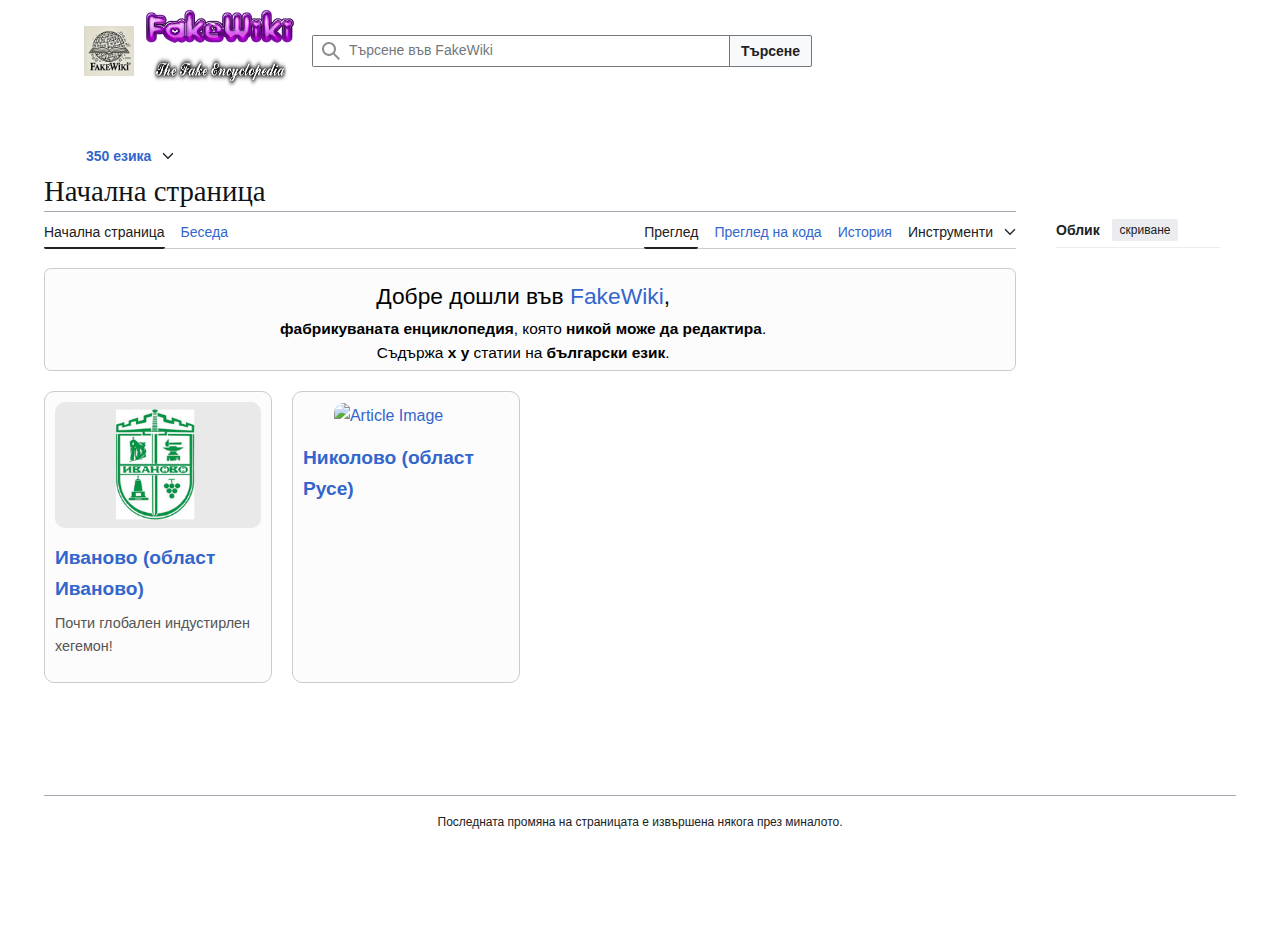
==== commit 8a8efc91: "Add files via upload" ====
--- a/index.html
+++ b/index.html
@@ -573,11 +573,27 @@
 </div>
 <p>
 	<div class="article-grid">
-    <div class="article-item">
+   
+		<div class="article-item">
+			<a href="pages/Ivanovo(ruse).html">
         <img src="Иваново (област Русе) – Уикипедия_files/iwanowo-artic-thumbnail.jpg" alt="Article Image" class="article-image">
-        <h3 class="article-title"><a href="pages/Ivanovo(ruse).html">Иваново (област Иваново)</a></h3>
-        <p class="article-description">Почти глобален индустриален хегемон! </p>
+        <div class="article-suffix">
+					<h3 class="article-title"><a href="pages/Ivanovo(ruse).html">Иваново (област Иваново)</a></h3>
+					<p class="article-description"> Почти глобален индустирлен хегемон!</p>
+				</div>
     </div>
+		</a>
+		
+		<div class="article-item">
+			<a href="pages/Nikolovo(ruse).html">
+				<img src="statics/LOGO_DUNARIT.jpg" alt="Article Image" class="article-image" style="width: 70%; height: 70%; margin-left: 15%;">
+				<div class="article-suffix">
+					<h3 class="article-title"><a href="pages/Nikolovo(ruse).html">Николово (област Русе)</a></h3>
+					<p class="article-description"> </p>
+				</div>
+		</div>
+		</a>
+		
 		
 
     <!-- Repeat the article-item div for more articles -->
